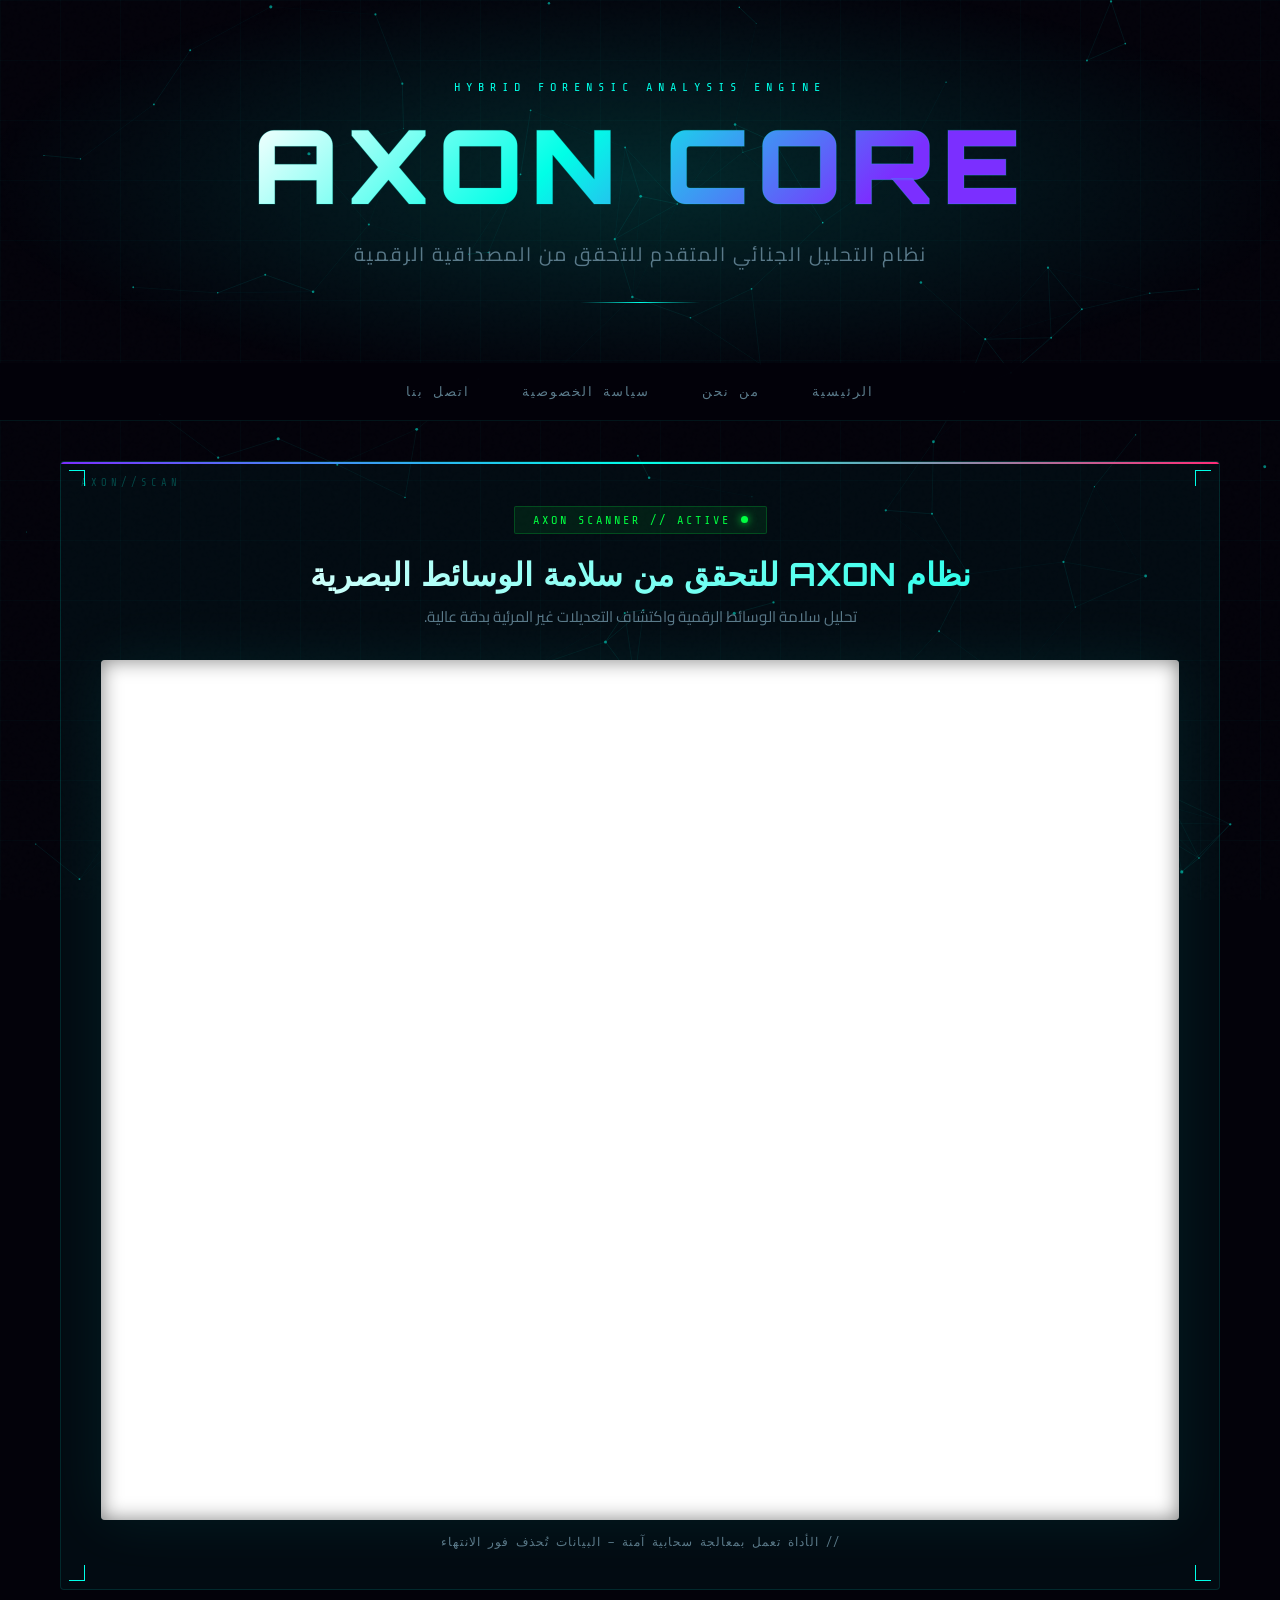
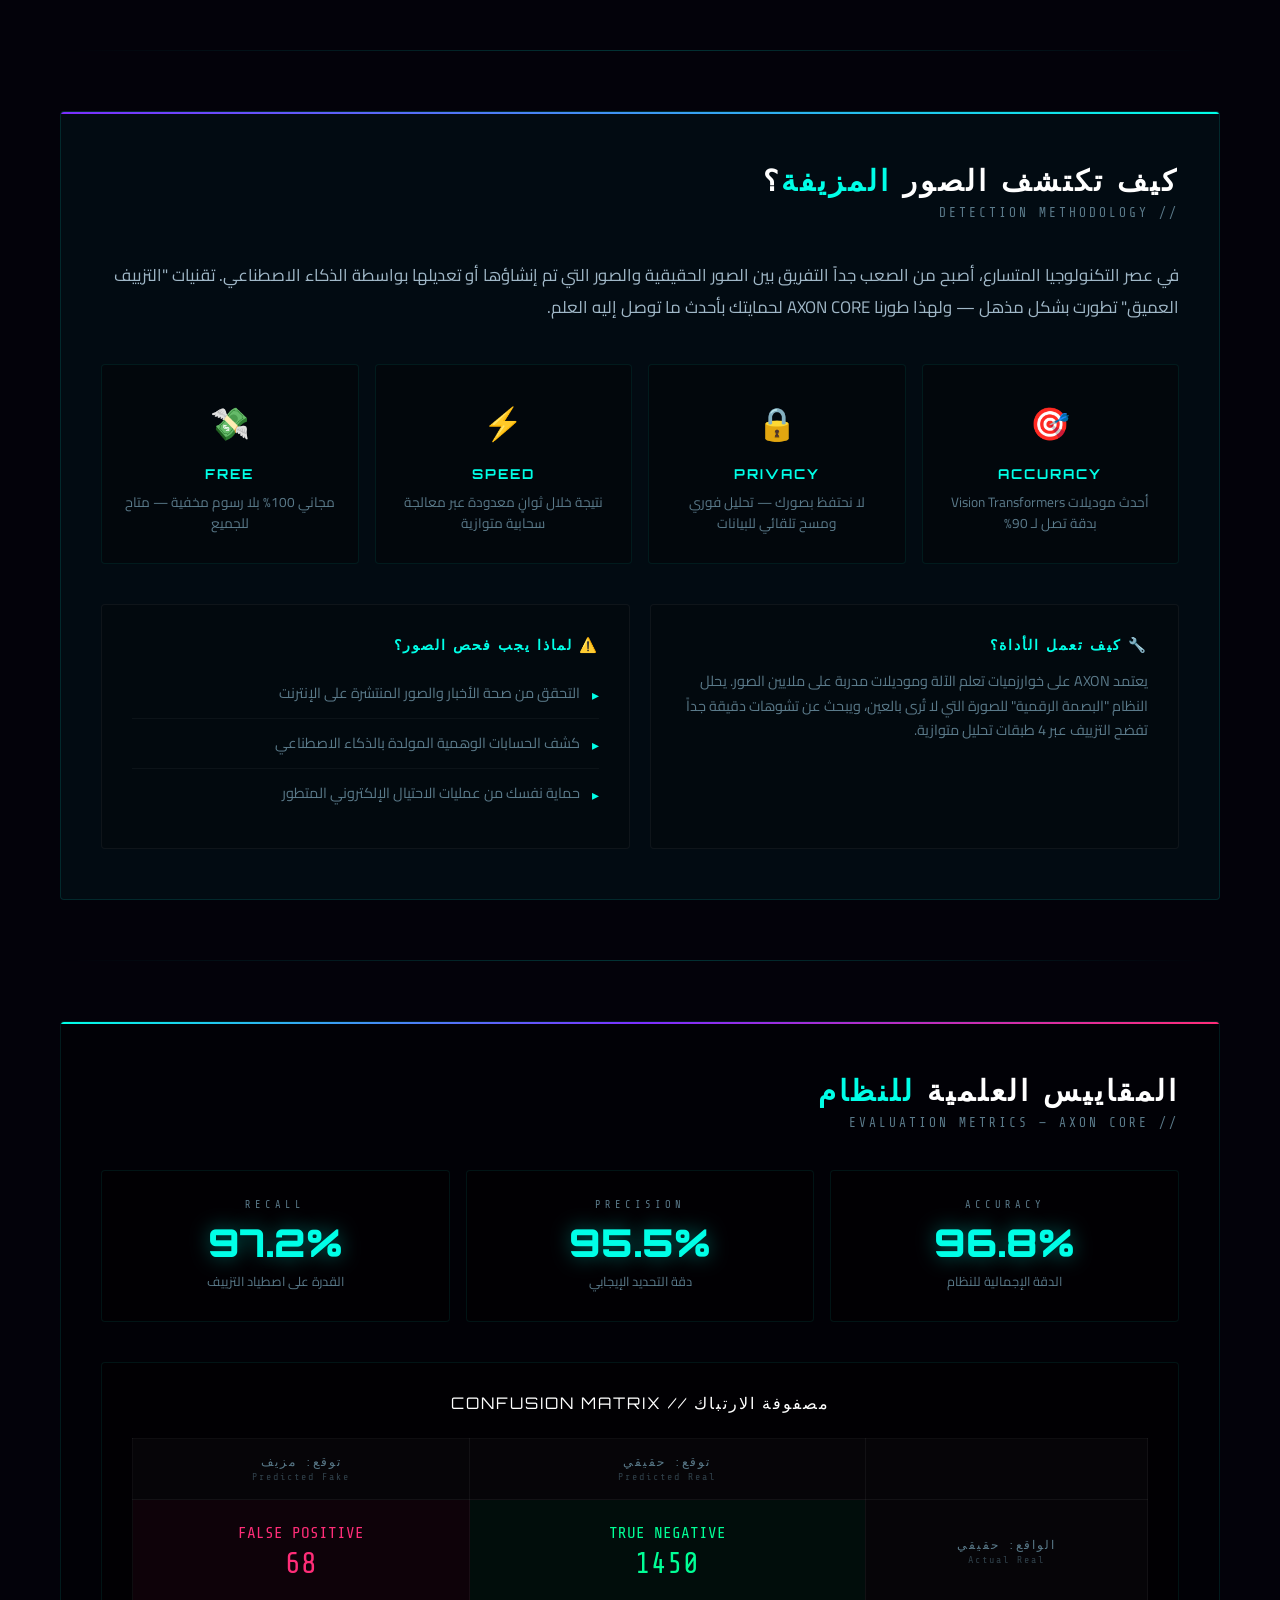
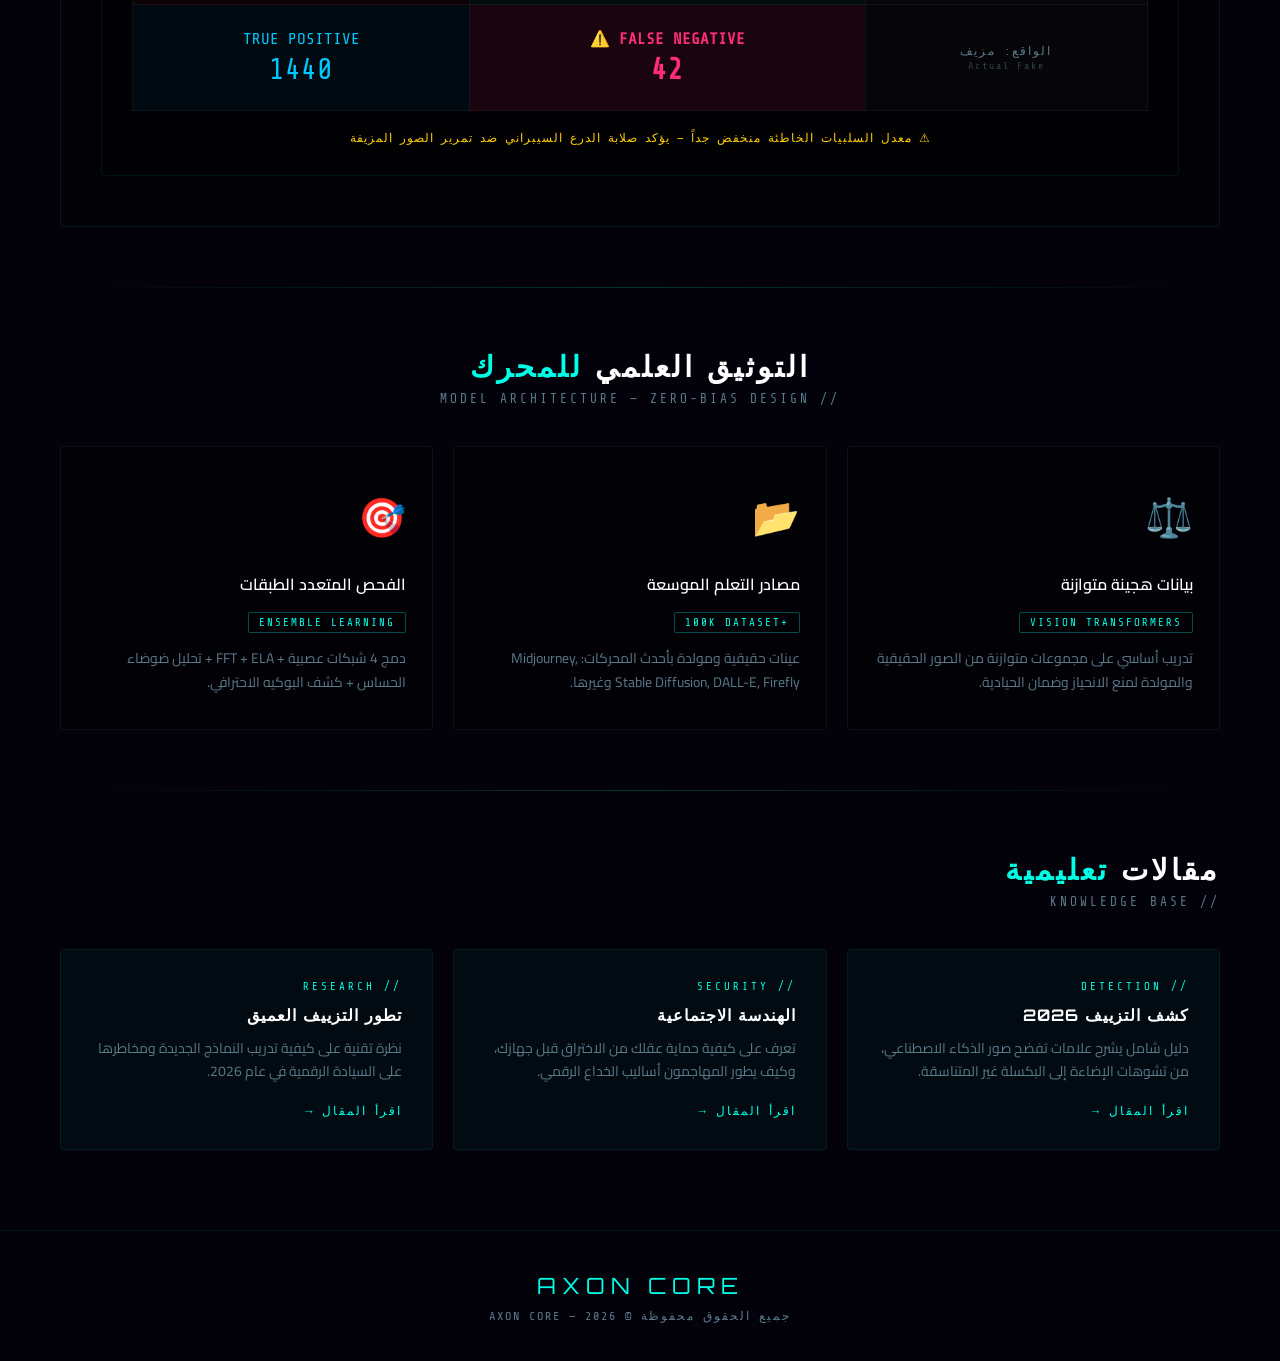
==== index.html @ 58da1152 "Update index.html" ====
<!DOCTYPE html>
<html lang="ar" dir="rtl">
<head>
    <script async src="https://www.googletagmanager.com/gtag/js?id=G-H9FLGS8MEL"></script>
    <script>
      window.dataLayer = window.dataLayer || [];
      function gtag(){dataLayer.push(arguments);}
      gtag('js', new Date());
      gtag('config', 'G-H9FLGS8MEL');
    </script>
    <script async src="https://pagead2.googlesyndication.com/pagead/js/adsbygoogle.js?client=ca-pub-6073099430341083" crossorigin="anonymous"></script>

    <meta charset="UTF-8">
    <meta name="viewport" content="width=device-width, initial-scale=1.0">
    <title>AXON CORE | كاشف الصور المولدة بالذكاء الاصطناعي</title>
    <meta name="description" content="نظام AXON للتحقق من سلامة الوسائط البصرية">
    <link rel="icon" type="image/svg+xml" href="assets/images/L5.svg">
    <link rel="apple-touch-icon" href="assets/images/L5.svg" />
    <link rel="preconnect" href="https://fonts.googleapis.com">
    <link href="https://fonts.googleapis.com/css2?family=Orbitron:wght@400;700;900&family=Cairo:wght@300;400;600;700&family=Share+Tech+Mono&display=swap" rel="stylesheet">

    <style>
        :root {
            --c1: #00ffe7;
            --c2: #7b2fff;
            --c3: #ff2d78;
            --c4: #00ff41;
            --bg: #03020a;
            --bg2: #07051a;
            --glass: rgba(0,255,231,0.04);
            --glass-b: rgba(0,255,231,0.12);
            --text: #d0e8f5;
            --muted: #5a7a8a;
            --font-display: 'Orbitron', monospace;
            --font-body: 'Cairo', sans-serif;
            --font-mono: 'Share Tech Mono', monospace;
        }

        *, *::before, *::after { box-sizing: border-box; margin: 0; padding: 0; }

        html { scroll-behavior: smooth; }

        body {
            font-family: var(--font-body);
            background: var(--bg);
            color: var(--text);
            overflow-x: hidden;
            cursor: default; /* تأمين الماوس الطبيعي المشتغل */
        }

        /* ── Noise Overlay ── */
        body::before {
            content: '';
            position: fixed; inset: 0;
            background-image: url("data:image/svg+xml,%3Csvg viewBox='0 0 256 256' xmlns='http://www.w3.org/2000/svg'%3E%3Cfilter id='noise'%3E%3CfeTurbulence type='fractalNoise' baseFrequency='0.9' numOctaves='4' stitchTiles='stitch'/%3E%3C/filter%3E%3Crect width='100%25' height='100%25' filter='url(%23noise)' opacity='0.04'/%3E%3C/svg%3E");
            pointer-events: none; z-index: 1; opacity: 0.4;
        }

        /* ── Animated BG Grid ── */
        .bg-grid {
            position: fixed;
            inset: 0; z-index: 0;
            background-image:
                linear-gradient(rgba(0,255,231,0.025) 1px, transparent 1px),
                linear-gradient(90deg, rgba(0,255,231,0.025) 1px, transparent 1px);
            background-size: 60px 60px;
            animation: none !important; /* تم تجميد حركة شبكة الـ CSS بصفحة الرئيسية */
        }

        /* ── Neural Canvas ── */
        #neuralCanvas {
            position: fixed;
            inset: 0;
            width: 100%; height: 100%;
            z-index: 0; pointer-events: none;
        }

        /* ── Scanline Effect ── */
        .scanline {
            position: fixed;
            top: 0; left: 0; right: 0;
            height: 2px;
            background: linear-gradient(90deg, transparent, var(--c1), transparent);
            display: none !important;
            z-index: 2;
            pointer-events: none;
            opacity: 0.15;
        }
        @keyframes scan { 0% { top: -2px; } 100% { top: 100vh; } }

        /* ── HEADER ── */
        header {
            position: relative;
            z-index: 10;
            text-align: center;
            padding: 80px 20px 60px;
            overflow: hidden;
        }

        .header-tag {
            font-family: var(--font-mono);
            font-size: 0.75em;
            color: var(--c1);
            letter-spacing: 6px;
            text-transform: uppercase;
            margin-bottom: 20px;
            opacity: 0;
            animation: fadeUp 0.8s ease forwards 0.2s;
        }

        .logo-wrap {
            position: relative;
            display: inline-block;
            opacity: 0;
            animation: fadeUp 0.8s ease forwards 0.4s;
        }

        .logo-wrap h1 {
            font-family: var(--font-display);
            font-size: clamp(3em, 8vw, 7em);
            font-weight: 900;
            letter-spacing: 8px;
            line-height: 1;
            background: linear-gradient(135deg, #fff 0%, var(--c1) 40%, var(--c2) 80%);
            -webkit-background-clip: text;
            -webkit-text-fill-color: transparent;
            background-clip: text;
            position: relative;
        }

        .logo-wrap h1::after {
            content: 'AXON CORE';
            position: absolute; inset: 0;
            font-family: var(--font-display);
            font-size: 1em;
            font-weight: 900;
            letter-spacing: 8px;
            -webkit-text-fill-color: transparent;
            -webkit-text-stroke: 1px rgba(0,255,231,0.2);
            animation: glitch 5s infinite;
        }

        @keyframes glitch {
            0%,90%,100% { transform: none; opacity: 0; }
            91% { transform: translate(-3px,1px); opacity: 0.6; }
            93% { transform: translate(3px,-1px); opacity: 0.6; }
            95% { transform: translate(-2px,2px); opacity: 0.3; }
            97% { transform: none; opacity: 0; }
        }

        .logo-glow {
            position: absolute;
            inset: -30px;
            background: radial-gradient(ellipse, rgba(0,255,231,0.15) 0%, transparent 70%);
            pointer-events: none;
            animation: pulseGlow 3s ease-in-out infinite;
        }
        @keyframes pulseGlow {
            0%,100% { opacity: 0.5; transform: scale(1); }
            50%      { opacity: 1; transform: scale(1.05); }
        }

        header p.subtitle {
            font-family: var(--font-body);
            font-size: clamp(0.9em, 2vw, 1.2em);
            color: var(--muted);
            margin-top: 20px;
            letter-spacing: 2px;
            opacity: 0;
            animation: fadeUp 0.8s ease forwards 0.6s;
        }

        .header-line {
            width: 120px;
            height: 1px;
            background: linear-gradient(90deg, transparent, var(--c1), transparent);
            margin: 30px auto 0;
            opacity: 0;
            animation: fadeUp 0.8s ease forwards 0.8s;
        }

        /* ── NAV ── */
        nav {
            position: sticky;
            top: 0; z-index: 100;
            display: flex; justify-content: center; gap: 10px;
            padding: 12px 20px;
            background: rgba(3,2,10,0.85);
            backdrop-filter: blur(20px);
            border-bottom: 1px solid rgba(0,255,231,0.08);
        }

        nav a {
            font-family: var(--font-mono);
            font-size: 0.8em;
            color: var(--muted);
            text-decoration: none;
            padding: 8px 20px;
            border: 1px solid transparent;
            border-radius: 2px;
            letter-spacing: 2px;
            transition: all 0.3s ease;
            position: relative;
        }
        nav a::before {
            content: '';
            position: absolute; inset: 0;
            background: linear-gradient(135deg, rgba(0,255,231,0.08), rgba(123,47,255,0.08));
            opacity: 0;
            transition: opacity 0.3s;
            border-radius: 2px;
        }
        nav a:hover { color: var(--c1); border-color: rgba(0,255,231,0.3); }
        nav a:hover::before { opacity: 1; }

        /* ── WRAPPER ── */
        .wrapper {
            max-width: 1200px;
            margin: 0 auto;
            padding: 0 20px;
            position: relative; z-index: 5;
        }

        /* ── SECTION TITLES ── */
        .sec-title {
            font-family: var(--font-display);
            font-size: clamp(1.2em, 3vw, 1.8em);
            font-weight: 700;
            color: #fff;
            letter-spacing: 3px;
            margin-bottom: 8px;
        }
        .sec-title span { color: var(--c1); }
        .sec-sub {
            font-family: var(--font-mono);
            font-size: 0.8em;
            color: var(--muted);
            letter-spacing: 3px;
            margin-bottom: 40px;
        }

        /* ── TOOL SECTION ── */
        .tool-section {
            position: relative;
            margin: 40px 0;
            padding: 40px;
            background: var(--glass);
            border: 1px solid var(--glass-b);
            border-radius: 4px;
            overflow: hidden;
        }

        .tool-section::before {
            content: '';
            position: absolute;
            top: 0; left: 0; right: 0;
            height: 2px;
            background: linear-gradient(90deg, var(--c2), var(--c1), var(--c3));
        }

        .tool-section::after {
            content: 'AXON//SCAN';
            position: absolute;
            top: 15px; left: 20px;
            font-family: var(--font-mono);
            font-size: 0.65em;
            color: rgba(0,255,231,0.25);
            letter-spacing: 4px;
        }

        .corner {
            position: absolute;
            width: 16px; height: 16px;
            border-color: var(--c1);
            border-style: solid;
        }
        .corner-tl { top: 8px; right: 8px; border-width: 1px 0 0 1px; }
        .corner-tr { top: 8px; left: 8px;  border-width: 1px 1px 0 0; }
        .corner-bl { bottom: 8px; right: 8px; border-width: 0 0 1px 1px; }
        .corner-br { bottom: 8px; left: 8px;  border-width: 0 1px 1px 0; }

        .tool-header {
            text-align: center;
            margin-bottom: 30px;
        }

        .status-bar {
            display: inline-flex;
            align-items: center;
            gap: 10px;
            padding: 6px 18px;
            background: rgba(0,255,65,0.08);
            border: 1px solid rgba(0,255,65,0.2);
            border-radius: 2px;
            margin-bottom: 20px;
        }
        .status-dot {
            width: 7px;
            height: 7px;
            border-radius: 50%;
            background: var(--c4);
            box-shadow: 0 0 8px var(--c4);
            animation: blink 1.5s ease-in-out infinite;
        }
        @keyframes blink { 0%,100% { opacity:1; } 50% { opacity: 0.3; } }
        .status-text { font-family: var(--font-mono); font-size: 0.75em; color: var(--c4); letter-spacing: 3px; }

        .tool-title {
            font-family: var(--font-display);
            font-size: clamp(1.3em, 3vw, 2em);
            font-weight: 700;
            background: linear-gradient(90deg, #fff, var(--c1));
            -webkit-background-clip: text;
            -webkit-text-fill-color: transparent;
            background-clip: text;
            margin-bottom: 10px;
        }

        .tool-desc {
            color: var(--muted);
            font-size: 0.95em;
            max-width: 600px;
            margin: 0 auto 30px;
            line-height: 1.7;
        }

        iframe {
            width: 100%;
            height: 860px;
            border: none;
            border-radius: 4px;
            background: #fff;
            display: block;
            box-shadow: 0 0 60px rgba(0,255,231,0.08), inset 0 0 20px rgba(0,0,0,0.5);
        }

        .tool-note {
            font-family: var(--font-mono);
            font-size: 0.72em;
            color: var(--muted);
            text-align: center;
            margin-top: 15px;
            letter-spacing: 1px;
        }

        /* ── HEATMAP EXAMPLES ── */
        .examples-grid {
            display: grid;
            grid-template-columns: 1fr 1fr;
            gap: 20px;
            margin-top: 30px;
        }
        @media(max-width: 600px) { .examples-grid { grid-template-columns: 1fr; } }

        .example-card {
            position: relative;
            padding: 24px;
            background: rgba(0,0,0,0.3);
            border-radius: 4px;
            overflow: hidden;
            transition: transform 0.3s ease;
        }
        .example-card:hover { transform: translateY(-4px); }

        .example-card.red  { border: 1px solid rgba(255,45,120,0.3); }
        .example-card.red::before { background: linear-gradient(135deg, rgba(255,45,120,0.08), transparent); }
        .example-card.green { border: 1px solid rgba(0,255,231,0.3); }
        .example-card.green::before { background: linear-gradient(135deg, rgba(0,255,231,0.08), transparent); }

        .example-card::before {
            content: '';
            position: absolute; inset: 0;
        }

        .ex-label {
            font-family: var(--font-mono);
            font-size: 0.75em;
            letter-spacing: 3px;
            margin-bottom: 15px;
        }
        .ex-label.red   { color: var(--c3); }
        .ex-label.green { color: var(--c1); }

        .example-card img {
            width: 100%;
            border-radius: 4px;
            margin-bottom: 12px;
            border: 1px solid rgba(255,255,255,0.05);
        }
        .example-card p {
            font-size: 0.85em;
            color: var(--muted);
            line-height: 1.6;
        }

        /* ── INFO SECTION ── */
        .info-section {
            margin: 60px 0;
            padding: 50px 40px;
            background: var(--glass);
            border: 1px solid var(--glass-b);
            border-radius: 4px;
            position: relative;
            overflow: hidden;
        }
        .info-section::before {
            content: '';
            position: absolute; top: 0; left: 0; right: 0; height: 2px;
            background: linear-gradient(90deg, var(--c2), var(--c1));
        }

        .info-body {
            font-size: 1.05em;
            line-height: 1.9;
            color: #a0b8c8;
            margin-bottom: 40px;
        }

        /* ── FEATURE GRID ── */
        .feature-grid {
            display: grid;
            grid-template-columns: repeat(auto-fit, minmax(200px, 1fr));
            gap: 16px;
            margin: 30px 0;
        }

        .feature-card {
            padding: 28px 20px;
            text-align: center;
            background: rgba(0,0,0,0.3);
            border: 1px solid rgba(0,255,231,0.08);
            border-radius: 4px;
            position: relative;
            overflow: hidden;
            transition: all 0.3s ease;
        }
        .feature-card:hover {
            border-color: rgba(0,255,231,0.3);
            background: rgba(0,255,231,0.04);
            transform: translateY(-4px);
        }
        .feature-card::after {
            content: '';
            position: absolute; bottom: 0; left: 0; right: 0;
            height: 1px;
            background: linear-gradient(90deg, transparent, var(--c1), transparent);
            transform: scaleX(0);
            transition: transform 0.3s ease;
        }
        .feature-card:hover::after { transform: scaleX(1); }

        .feature-icon { font-size: 2em; margin-bottom: 12px; }
        .feature-card h4 {
            font-family: var(--font-display);
            font-size: 0.85em;
            color: var(--c1);
            letter-spacing: 2px;
            margin-bottom: 10px;
        }
        .feature-card p { font-size: 0.85em; color: var(--muted); line-height: 1.6; }

        /* ── HOW IT WORKS ── */
        .how-grid {
            display: grid;
            grid-template-columns: repeat(auto-fit, minmax(280px, 1fr));
            gap: 20px;
            margin-top: 30px;
        }

        .how-card {
            padding: 30px;
            background: rgba(0,0,0,0.2);
            border: 1px solid rgba(255,255,255,0.05);
            border-radius: 4px;
            position: relative;
            transition: all 0.3s ease;
        }
        .how-card:hover {
            border-color: rgba(0,255,231,0.2);
            background: rgba(0,255,231,0.03);
        }
        .how-card h3 {
            font-family: var(--font-display);
            font-size: 0.9em;
            color: var(--c1);
            letter-spacing: 2px;
            margin-bottom: 15px;
        }
        .how-card p { font-size: 0.9em; color: var(--muted); line-height: 1.7; }

        .why-list { list-style: none; padding: 0; }
        .why-list li {
            display: flex;
            align-items: flex-start; gap: 12px;
            padding: 10px 0;
            border-bottom: 1px solid rgba(255,255,255,0.04);
            font-size: 0.9em;
            color: var(--muted);
        }
        .why-list li:last-child { border-bottom: none; }
        .why-icon { color: var(--c1); flex-shrink: 0; margin-top: 2px; }

        /* ── METRICS ── */
        .metrics-section {
            margin: 60px 0;
            padding: 50px 40px;
            background: rgba(0,0,0,0.4);
            border: 1px solid rgba(0,255,231,0.1);
            border-radius: 4px;
            position: relative;
            overflow: hidden;
        }
        .metrics-section::before {
            content: '';
            position: absolute; top: 0; left: 0; right: 0; height: 2px;
            background: linear-gradient(90deg, var(--c1), var(--c2), var(--c3));
        }

        .metrics-grid {
            display: grid;
            grid-template-columns: repeat(auto-fit, minmax(180px, 1fr));
            gap: 16px;
            margin-bottom: 40px;
        }

        .metric-card {
            padding: 28px 20px;
            background: rgba(0,0,0,0.4);
            border: 1px solid rgba(0,255,231,0.08);
            border-radius: 4px;
            text-align: center;
            transition: all 0.3s ease;
        }
        .metric-card:hover { border-color: var(--c1); transform: translateY(-4px); }

        .metric-label {
            font-family: var(--font-mono);
            font-size: 0.65em;
            color: var(--muted);
            letter-spacing: 4px;
            margin-bottom: 12px;
        }
        .metric-number {
            font-family: var(--font-display);
            font-size: 2.4em;
            font-weight: 900;
            color: var(--c1);
            text-shadow: 0 0 20px rgba(0,255,231,0.4);
            line-height: 1;
            margin-bottom: 8px;
        }
        .metric-desc { font-size: 0.8em; color: var(--muted); }

        /* ── CONFUSION MATRIX ── */
        .matrix-wrap {
            background: rgba(0,0,0,0.4);
            border: 1px solid rgba(0,255,231,0.08);
            border-radius: 4px;
            padding: 30px;
            overflow-x: auto;
        }
        .matrix-title {
            font-family: var(--font-display);
            font-size: 1em;
            color: #fff;
            letter-spacing: 2px;
            text-align: center;
            margin-bottom: 25px;
        }
        .cyber-table {
            width: 100%;
            border-collapse: collapse;
            font-family: var(--font-mono);
        }
        .cyber-table th {
            padding: 16px 20px;
            font-size: 0.75em;
            color: var(--muted);
            letter-spacing: 2px;
            border: 1px solid rgba(255,255,255,0.05);
            background: rgba(255,255,255,0.02);
            font-weight: normal;
        }
        .cyber-table td {
            padding: 24px 20px;
            border: 1px solid rgba(255,255,255,0.05);
            text-align: center;
        }
        .cell-tn { background: rgba(0,255,150,0.05); color: #00ff96; }
        .cell-tp { background: rgba(0,200,255,0.05); color: #00c8ff; }
        .cell-fp { background: rgba(255,45,120,0.05); color: var(--c3); }
        .cell-fn { background: rgba(255,45,120,0.1);  color: var(--c3); font-weight: bold; }
        .cell-val { font-size: 1.8em; display: block; margin-top: 6px; }
        .matrix-note {
            margin-top: 20px;
            font-family: var(--font-mono);
            font-size: 0.75em;
            color: #ffcc00;
            text-align: center;
            letter-spacing: 1px;
        }

        /* ── ARCHITECTURE CARDS ── */
        .arch-grid {
            display: grid;
            grid-template-columns: repeat(auto-fit, minmax(260px, 1fr));
            gap: 20px;
            margin-top: 40px;
        }
        .arch-card {
            padding: 34px 26px;
            background: rgba(0,0,0,0.3);
            border: 1px solid rgba(255,255,255,0.05);
            border-radius: 4px;
            position: relative;
            overflow: hidden;
            transition: all 0.3s ease;
        }
        .arch-card:hover {
            border-color: rgba(0,255,231,0.25);
            background: rgba(0,255,231,0.03);
        }
        .arch-card::before {
            content: '';
            position: absolute; top: 0; left: 0; right: 0; height: 1px;
            background: linear-gradient(90deg, var(--c2), var(--c1));
            transform: scaleX(0);
            transition: transform 0.3s ease;
        }
        .arch-card:hover::before { transform: scaleX(1); }
        .arch-icon { font-size: 2.4em; margin-bottom: 16px; }
        .arch-card h4 {
            color: #fff;
            font-size: 1em;
            margin-bottom: 6px; font-weight: 600;
        }
        .arch-badge {
            display: inline-block;
            font-family: var(--font-mono);
            font-size: 0.68em;
            color: var(--c1);
            letter-spacing: 2px;
            border: 1px solid rgba(0,255,231,0.3);
            padding: 3px 10px;
            border-radius: 2px;
            margin-bottom: 14px;
        }
        .arch-card p { font-size: 0.87em; color: var(--muted); line-height: 1.7; }

        /* ── ARTICLES ── */
        .articles-section { margin: 60px 0; }
        .articles-grid {
            display: grid;
            grid-template-columns: repeat(auto-fit, minmax(300px, 1fr));
            gap: 20px;
        }
        .article-card {
            padding: 30px;
            background: var(--glass);
            border: 1px solid rgba(0,255,231,0.08);
            border-radius: 4px;
            display: flex;
            flex-direction: column;
            justify-content: space-between;
            position: relative;
            overflow: hidden;
            transition: all 0.3s ease;
        }
        .article-card:hover {
            border-color: rgba(0,255,231,0.3);
            transform: translateY(-5px);
        }
        .article-card::before {
            content: '';
            position: absolute; top: 0; left: 0; right: 0; height: 2px;
            background: linear-gradient(90deg, var(--c2), var(--c1));
            transform: scaleX(0);
            transition: transform 0.4s ease;
        }
        .article-card:hover::before { transform: scaleX(1); }
        .article-cat {
            font-family: var(--font-mono);
            font-size: 0.68em;
            color: var(--c1);
            letter-spacing: 3px;
            margin-bottom: 12px;
        }
        .article-card h3 {
            font-family: var(--font-display);
            font-size: 1em;
            color: #fff;
            letter-spacing: 1px;
            margin-bottom: 12px;
        }
        .article-card p { font-size: 0.87em; color: var(--muted); line-height: 1.7; flex-grow: 1; }
        .article-link {
            display: inline-flex;
            align-items: center;
            gap: 8px;
            margin-top: 20px;
            font-family: var(--font-mono);
            font-size: 0.75em;
            color: var(--c1);
            text-decoration: none;
            letter-spacing: 2px;
            transition: gap 0.2s;
        }
        .article-link:hover { gap: 14px; }

        /* ── FOOTER ── */
        footer {
            position: relative;
            z-index: 5;
            text-align: center;
            padding: 40px 20px;
            border-top: 1px solid rgba(0,255,231,0.08);
            margin-top: 80px;
        }
        .footer-logo {
            font-family: var(--font-display);
            font-size: 1.4em;
            letter-spacing: 6px;
            color: var(--c1);
            margin-bottom: 10px;
        }
        footer p {
            font-family: var(--font-mono);
            font-size: 0.75em;
            color: var(--muted);
            letter-spacing: 2px;
        }

        /* ── DIVIDER ── */
        .divider {
            width: 100%;
            height: 1px;
            background: linear-gradient(90deg, transparent, rgba(0,255,231,0.2), transparent);
            margin: 60px 0;
        }

        /* ── ANIMATIONS ── */
        @keyframes fadeUp {
            from { opacity: 0; transform: translateY(24px); }
            to   { opacity: 1; transform: translateY(0); }
        }
        .reveal {
            opacity: 0;
            transform: translateY(30px);
            transition: opacity 0.7s ease, transform 0.7s ease;
        }
        .reveal.visible {
            opacity: 1;
            transform: none;
        }

        /* ── RESPONSIVE ── */
        @media(max-width: 768px) {
            header { padding: 50px 20px 40px; }
            .tool-section, .info-section, .metrics-section { padding: 24px 16px; }
            iframe { height: 620px; }
            .corner { display: none; }
        }
    </style>
</head>
<body>

<div id="cursor"></div>
<div id="cursor-ring"></div>

<div class="bg-grid"></div>
<div class="scanline"></div>
<canvas id="neuralCanvas"></canvas>

<header>
    <div class="logo-glow"></div>
    <p class="header-tag">HYBRID FORENSIC ANALYSIS ENGINE</p>
    <div class="logo-wrap">
        <h1>AXON CORE</h1>
    </div>
    <p class="subtitle">نظام التحليل الجنائي المتقدم للتحقق من المصداقية الرقمية</p>
    <div class="header-line"></div>
</header>

<nav>
    <a href="index.html">الرئيسية</a>
    <a href="about.html">من نحن</a>
    <a href="privacy.html">سياسة الخصوصية</a>
    <a href="contact.html">اتصل بنا</a>
</nav>

<div class="wrapper">

    <section class="tool-section reveal">
        <div class="corner corner-tl"></div>
        <div class="corner corner-tr"></div>
        <div class="corner corner-bl"></div>
        <div class="corner corner-br"></div>

        <div class="tool-header">
            <div class="status-bar">
                <div class="status-dot"></div>
                 <span class="status-text">AXON SCANNER // ACTIVE</span>
            </div>
            <h2 class="tool-title">نظام AXON للتحقق من سلامة الوسائط البصرية</h2>
            <p class="tool-desc">تحليل سلامة الوسائط الرقمية واكتشاف التعديلات غير المرئية بدقة عالية.</p>
        </div>

        <iframe src="https://tabiemedia99-ai-detector-pro.hf.space" title="AXON Detector" loading="lazy"></iframe>
        <p class="tool-note">// الأداة تعمل بمعالجة سحابية آمنة — البيانات تُحذف فور الانتهاء</p>
        
    </section>

    <div class="divider"></div>

    <section class="info-section reveal">
        <div class="sec-title">كيف تكتشف الصور <span>المزيفة</span>؟</div>
        <p class="sec-sub">// DETECTION METHODOLOGY</p>

        <p class="info-body">
            في عصر التكنولوجيا المتسارع، أصبح من الصعب جداً التفريق بين الصور الحقيقية والصور التي تم إنشاؤها أو تعديلها بواسطة الذكاء الاصطناعي. تقنيات "التزييف العميق" تطورت بشكل مذهل — ولهذا طورنا AXON CORE لحمايتك بأحدث ما توصل إليه العلم.
        </p>

        <div class="feature-grid">
            <div class="feature-card">
                <div class="feature-icon">🎯</div>
                <h4>ACCURACY</h4>
                <p>أحدث موديلات Vision Transformers بدقة تصل لـ 90%</p>
            </div>
            <div class="feature-card">
                <div class="feature-icon">🔒</div>
                <h4>PRIVACY</h4>
                <p>لا نحتفظ بصورك — تحليل فوري ومسح تلقائي للبيانات</p>
            </div>
            <div class="feature-card">
                 <div class="feature-icon">⚡</div>
                <h4>SPEED</h4>
                <p>نتيجة خلال ثوانٍ معدودة عبر معالجة سحابية متوازية</p>
            </div>
            <div class="feature-card">
                <div class="feature-icon">💸</div>
                <h4>FREE</h4>
                 <p>مجاني 100% بلا رسوم مخفية — متاح للجميع</p>
            </div>
        </div>

        <div class="how-grid" style="margin-top: 40px;">
            <div class="how-card">
                <h3>🔧 كيف تعمل الأداة؟</h3>
                 <p>يعتمد AXON على خوارزميات تعلم الآلة وموديلات مدربة على ملايين الصور. يحلل النظام "البصمة الرقمية" للصورة التي لا تُرى بالعين، ويبحث عن تشوهات دقيقة جداً تفضح التزييف عبر 4 طبقات تحليل متوازية.</p>
            </div>
            <div class="how-card">
                <h3>⚠️ لماذا يجب فحص الصور؟</h3>
                <ul class="why-list">
                     <li><span class="why-icon">▸</span> التحقق من صحة الأخبار والصور المنتشرة على الإنترنت</li>
                    <li><span class="why-icon">▸</span> كشف الحسابات الوهمية المولدة بالذكاء الاصطناعي</li>
                    <li><span class="why-icon">▸</span> حماية نفسك من عمليات الاحتيال الإلكتروني المتطور</li>
                </ul>
            </div>
         </div>
    </section>

    <div class="divider"></div>

    <section class="metrics-section reveal">
        <div class="sec-title">المقاييس العلمية <span>للنظام</span></div>
        <p class="sec-sub">// EVALUATION METRICS — AXON CORE</p>

        <div class="metrics-grid">
            <div class="metric-card">
                <div class="metric-label">ACCURACY</div>
                 <div class="metric-number" data-target="96.8">0%</div>
                <div class="metric-desc">الدقة الإجمالية للنظام</div>
            </div>
            <div class="metric-card">
                <div class="metric-label">PRECISION</div>
                <div class="metric-number" data-target="95.5">0%</div>
                 <div class="metric-desc">دقة التحديد الإيجابي</div>
            </div>
            <div class="metric-card">
                <div class="metric-label">RECALL</div>
                <div class="metric-number" data-target="97.2">0%</div>
                <div class="metric-desc">القدرة على اصطياد التزييف</div>
            </div>
         </div>

         <div class="matrix-wrap">
            <div class="matrix-title">مصفوفة الارتباك // CONFUSION MATRIX</div>
            <table class="cyber-table">
                <tr>
                    <th></th>
                     <th>توقع: حقيقي<br><small style="opacity:0.5">Predicted Real</small></th>
                    <th>توقع: مزيف<br><small style="opacity:0.5">Predicted Fake</small></th>
                </tr>
                <tr>
                    <th>الواقع: حقيقي<br><small style="opacity:0.5">Actual Real</small></th>
                     <td class="cell-tn">TRUE NEGATIVE<span class="cell-val">1450</span></td>
                    <td class="cell-fp">FALSE POSITIVE<span class="cell-val">68</span></td>
                </tr>
                <tr>
                    <th>الواقع: مزيف<br><small style="opacity:0.5">Actual Fake</small></th>
                     <td class="cell-fn">FALSE NEGATIVE ⚠️<span class="cell-val">42</span></td>
                    <td class="cell-tp">TRUE POSITIVE<span class="cell-val">1440</span></td>
                </tr>
            </table>
            <p class="matrix-note">⚠ معدل السلبيات الخاطئة منخفض جداً — يؤكد صلابة الدرع السيبراني ضد تمرير الصور المزيفة</p>
        </div>
    </section>

     <div class="divider"></div>

    <section class="reveal">
        <div style="text-align: center;">
            <div class="sec-title">التوثيق العلمي <span>للمحرك</span></div>
            <p class="sec-sub">// MODEL ARCHITECTURE — ZERO-BIAS DESIGN</p>
        </div>
        <div class="arch-grid">
            <div class="arch-card">
                 <div class="arch-icon">⚖️</div>
                <h4>بيانات هجينة متوازنة</h4>
                <span class="arch-badge">VISION TRANSFORMERS</span>
                <p>تدريب أساسي على مجموعات متوازنة من الصور الحقيقية والمولدة لمنع الانحياز وضمان الحيادية.</p>
            </div>
            <div class="arch-card">
                 <div class="arch-icon">📂</div>
                <h4>مصادر التعلم الموسعة</h4>
                <span class="arch-badge">+100K DATASET</span>
                <p>عينات حقيقية ومولدة بأحدث المحركات: Midjourney, Stable Diffusion, DALL-E, Firefly وغيرها.</p>
            </div>
            <div class="arch-card">
                 <div class="arch-icon">🎯</div>
                <h4>الفحص المتعدد الطبقات</h4>
                <span class="arch-badge">ENSEMBLE LEARNING</span>
                <p>دمج 4 شبكات عصبية + FFT + ELA + تحليل ضوضاء الحساس + كشف البوكيه الاحترافي.</p>
            </div>
         </div>
    </section>

    <div class="divider"></div>

    <section class="articles-section reveal">
        <div class="sec-title">مقالات <span>تعليمية</span></div>
        <p class="sec-sub">// KNOWLEDGE BASE</p>
        <div class="articles-grid">
            <div class="article-card">
                <div>
                     <div class="article-cat">// DETECTION</div>
                    <h3>كشف التزييف 2026</h3>
                    <p>دليل شامل يشرح علامات تفضح صور الذكاء الاصطناعي، من تشوهات الإضاءة إلى البكسلة غير المتناسقة.</p>
                </div>
                <a href="detect-deepfake.html" class="article-link">اقرأ المقال →</a>
             </div>
            <div class="article-card">
                <div>
                    <div class="article-cat">// SECURITY</div>
                    <h3>الهندسة الاجتماعية</h3>
                     <p>تعرف على كيفية حماية عقلك من الاختراق قبل جهازك، وكيف يطور المهاجمون أساليب الخداع الرقمي.</p>
                </div>
                <a href="social-engineering.html" class="article-link">اقرأ المقال →</a>
            </div>
            <div class="article-card">
                <div>
                     <div class="article-cat">// RESEARCH</div>
                    <h3>تطور التزييف العميق</h3>
                    <p>نظرة تقنية على كيفية تدريب النماذج الجديدة ومخاطرها على السيادة الرقمية في عام 2026.</p>
                </div>
                 <a href="deepfake-2026.html" class="article-link">اقرأ المقال →</a>
            </div>
        </div>
    </section>

</div><footer>
    <div class="footer-logo">AXON CORE</div>
    <p>جميع الحقوق محفوظة © 2026 — AXON CORE</p>
</footer>

<script>
    
// Neural Canvas
const canvas = document.getElementById('neuralCanvas');
 const ctx    = canvas.getContext('2d');
let W, H, particles;
 function resize() {
    W = canvas.width  = window.innerWidth;
    H = canvas.height = window.innerHeight;
    initParticles();
    drawNeural();
 }
function initParticles() {
    const n = Math.floor((W * H) / 11000);
 particles = Array.from({ length: n }, () => ({
        x: Math.random() * W, y: Math.random() * H,
        vx: (Math.random() - 0.5) * 0.3,
        vy: (Math.random() - 0.5) * 0.3,
        r: Math.random() * 1.2 + 0.4
    }));
 }
function drawNeural() {
    ctx.clearRect(0, 0, W, H);
 for (let i = 0; i < particles.length; i++) {
        const p = particles[i];
 p.x = (p.x + p.vx + W) % W;
        p.y = (p.y + p.vy + H) % H;
        ctx.beginPath();
 ctx.arc(p.x, p.y, p.r, 0, Math.PI * 2);
        ctx.fillStyle = 'rgba(0,255,231,0.5)';
        ctx.fill();
 for (let j = i + 1; j < particles.length; j++) {
            const q   = particles[j];
 const dx  = p.x - q.x, dy = p.y - q.y;
            const d2  = dx*dx + dy*dy;
 const max = 14000;
            if (d2 < max) {
                ctx.beginPath();
 ctx.moveTo(p.x, p.y);
                ctx.lineTo(q.x, q.y);
                const alpha = (1 - d2/max) * 0.18;
                ctx.strokeStyle = `rgba(0,255,231,${alpha})`;
                ctx.lineWidth = 0.5;
                ctx.stroke();
 }
        }
    }
    //requestAnimationFrame(drawNeural);
}
window.addEventListener('resize', resize);
resize();
 drawNeural();

// Scroll Reveal
const revealEls = document.querySelectorAll('.reveal');
const io = new IntersectionObserver(entries => {
    entries.forEach(e => { if (e.isIntersecting) { e.target.classList.add('visible'); io.unobserve(e.target); } });
}, { threshold: 0.08 });
 revealEls.forEach(el => io.observe(el));

// Counter Animation
const counters = document.querySelectorAll('.metric-number[data-target]');
const cIO = new IntersectionObserver(entries => {
    entries.forEach(e => {
        if (!e.isIntersecting) return;
        const el  = e.target;
        const end = parseFloat(el.dataset.target);
        let cur   = 0;
        const step = end / 60;
        const t = setInterval(() => {
       
             cur = Math.min(cur + step, end);
            el.textContent = cur.toFixed(1) + '%';
            if (cur >= end) clearInterval(t);
        }, 18);
        cIO.unobserve(el);
    });
}, { threshold: 0.5 });
 counters.forEach(c => cIO.observe(c));
</script>
<script src="security.js"></script>
</body>
</html>
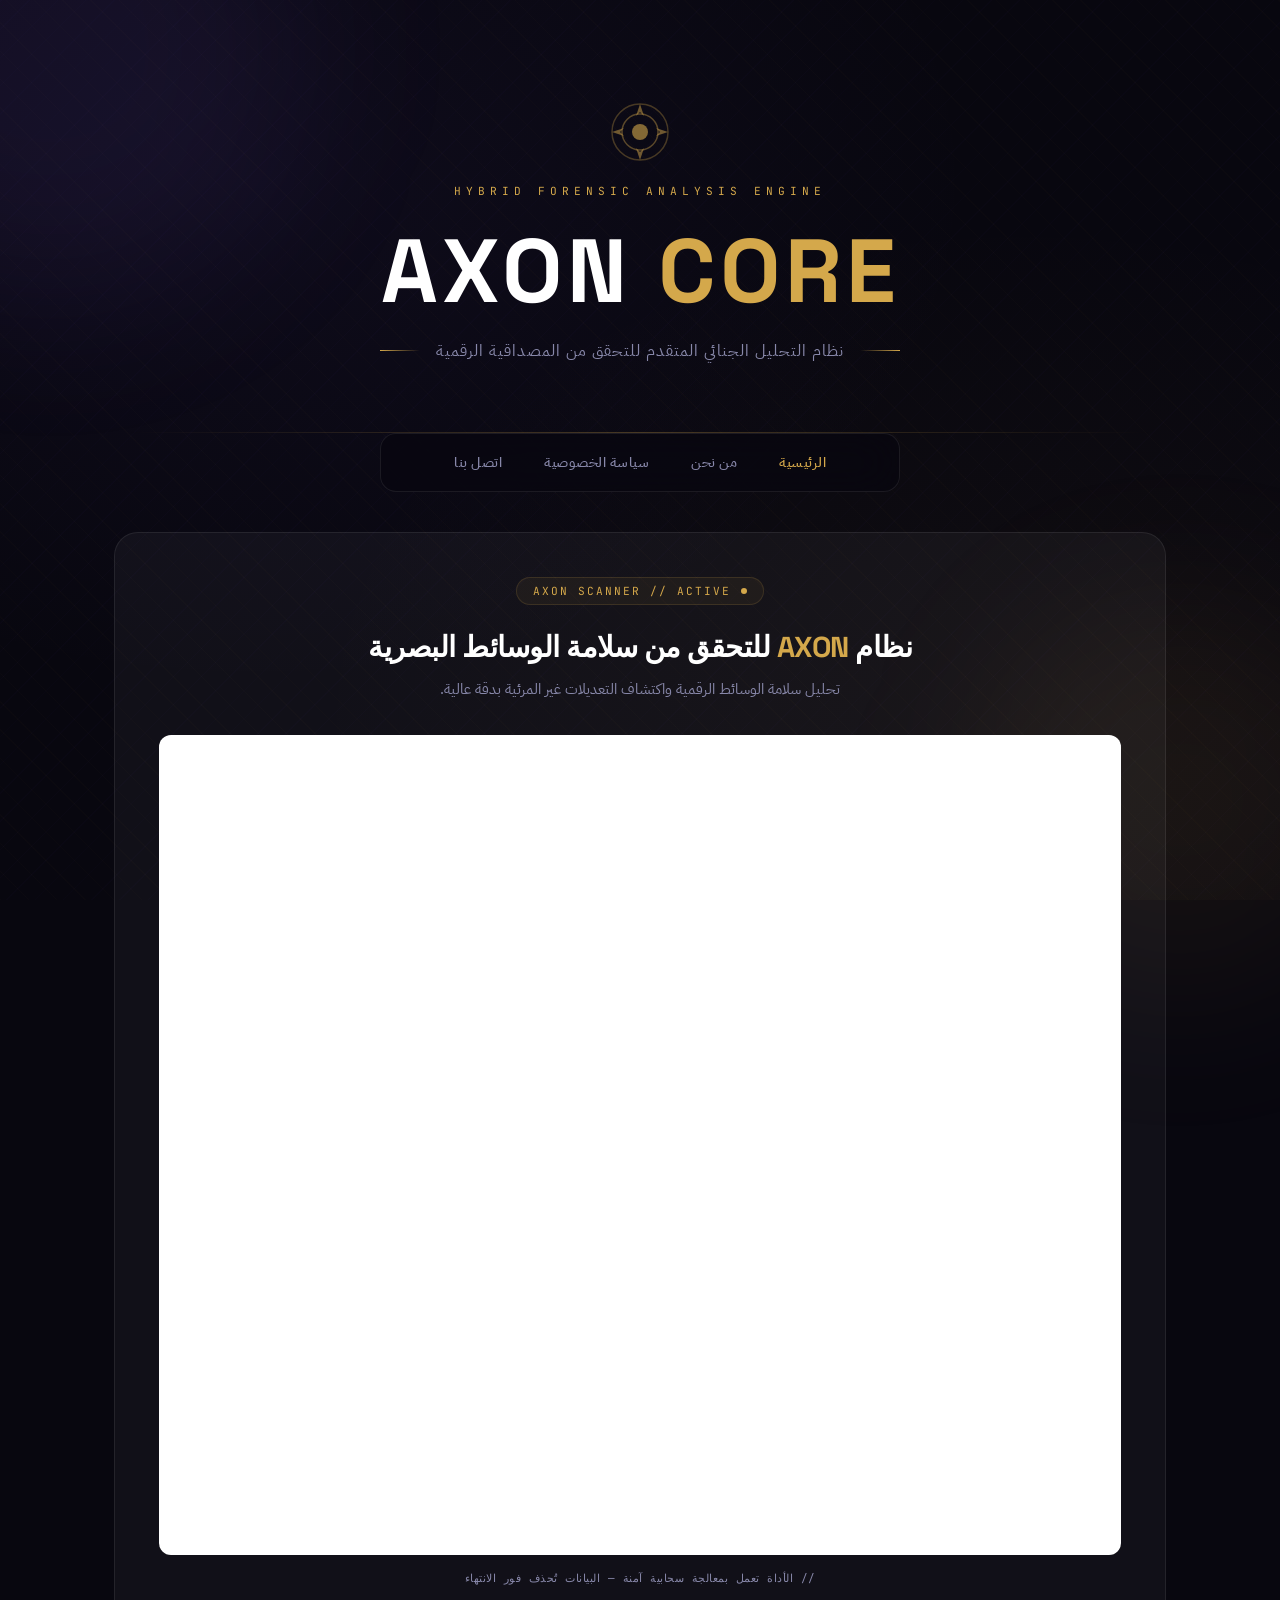
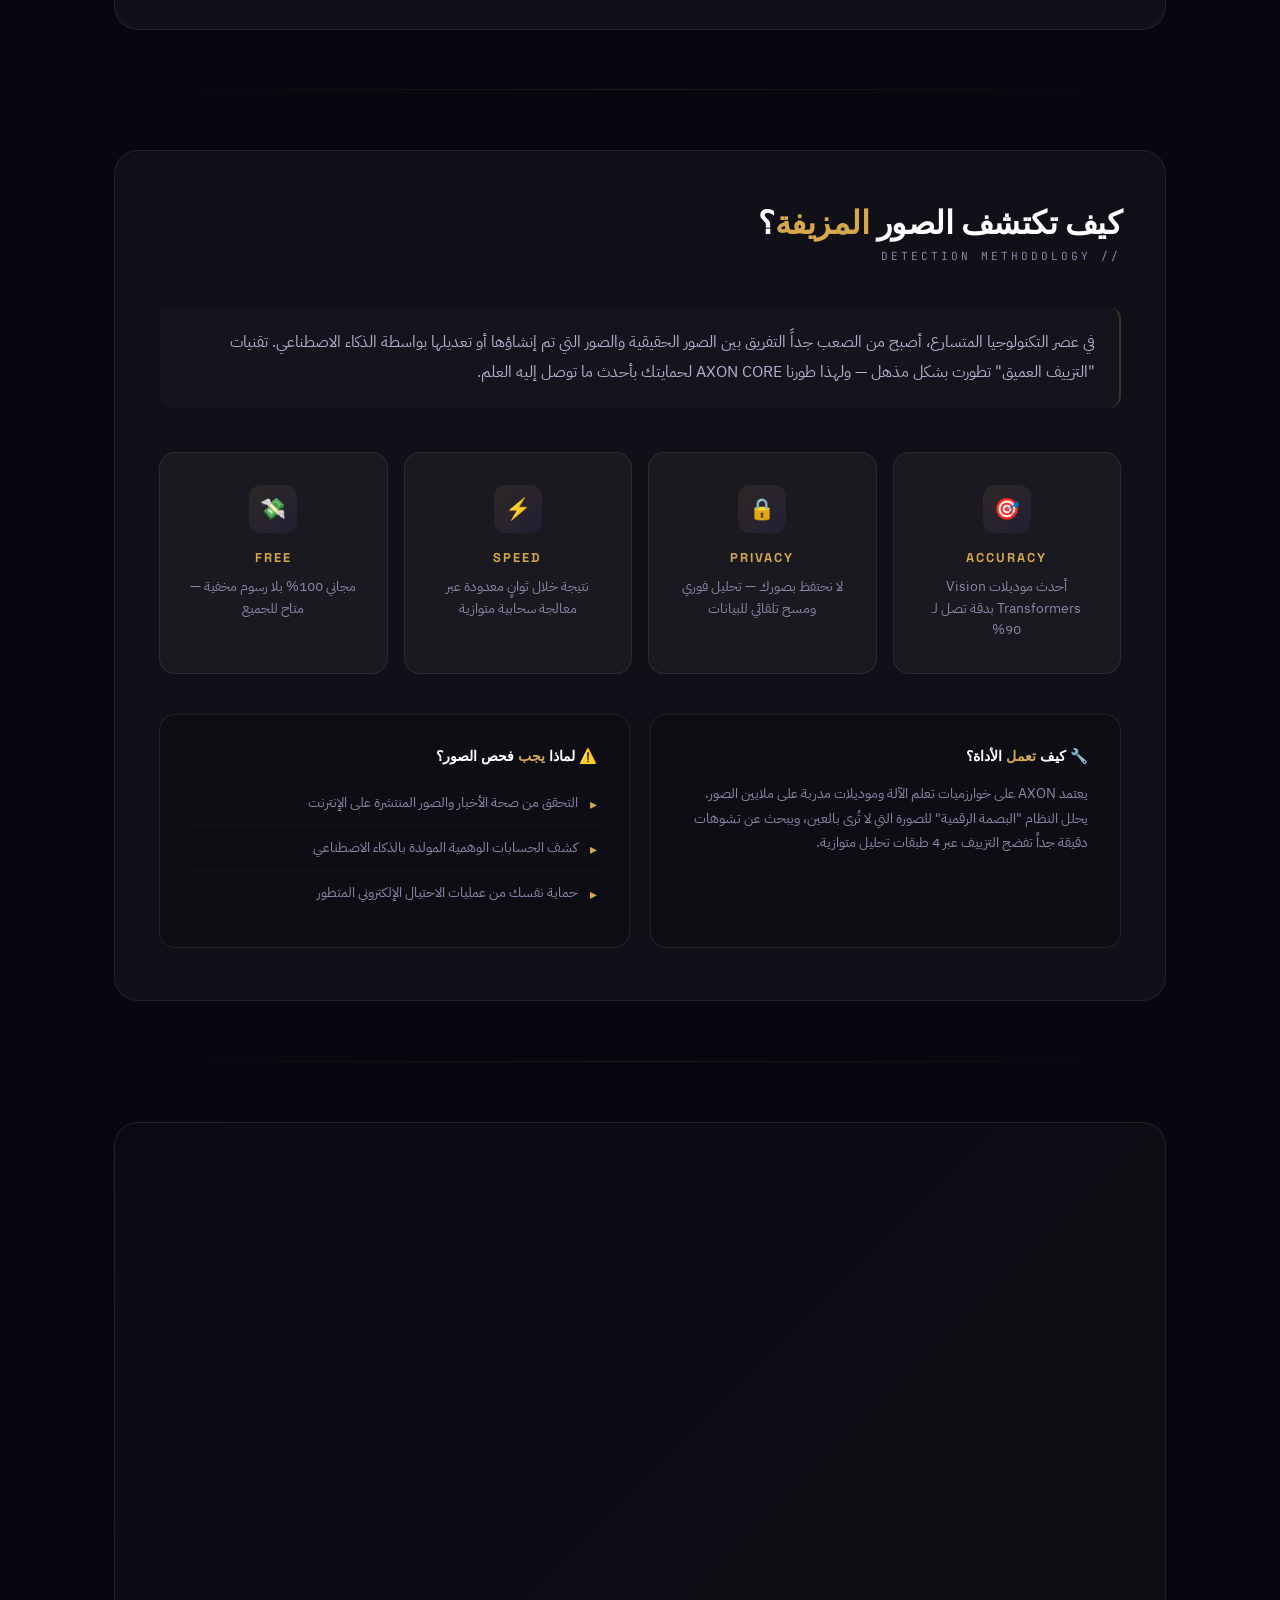
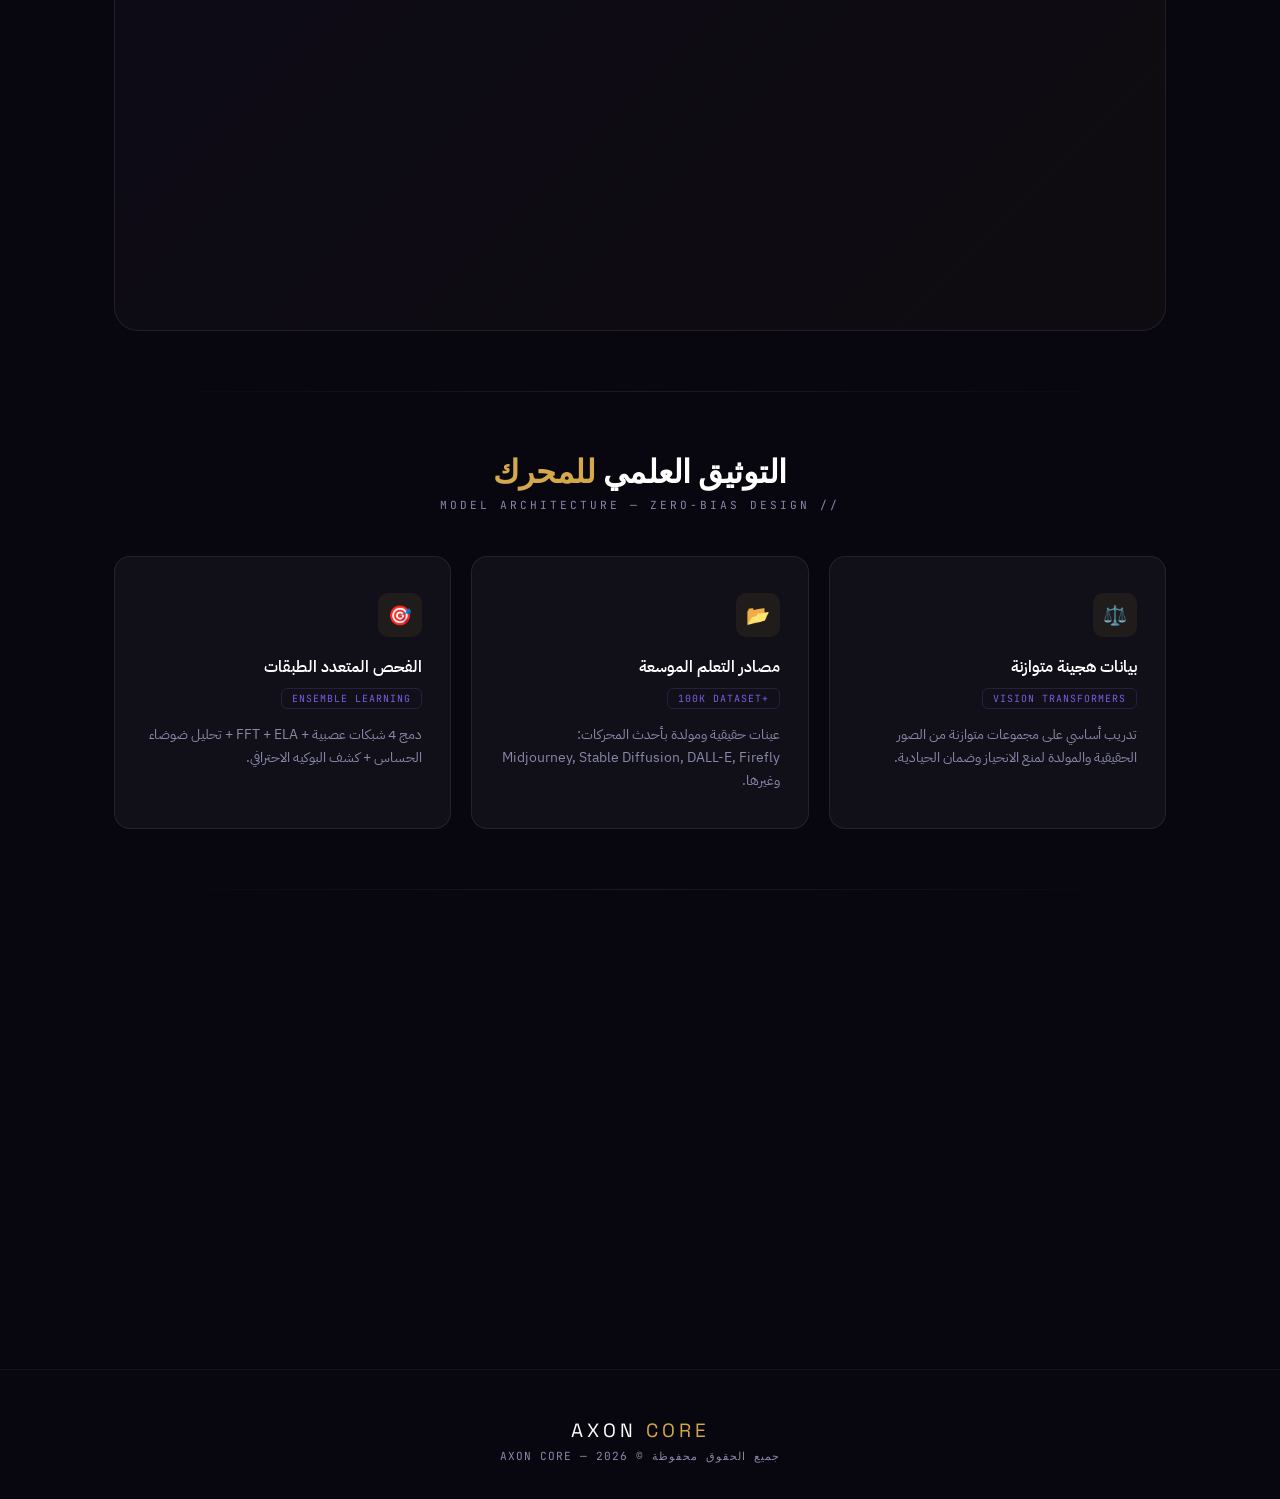
==== commit 285c517f: "Update index.html" ====
--- a/index.html
+++ b/index.html
@@ -17,768 +17,489 @@
     <link rel="icon" type="image/svg+xml" href="assets/images/L5.svg">
     <link rel="apple-touch-icon" href="assets/images/L5.svg" />
     <link rel="preconnect" href="https://fonts.googleapis.com">
-    <link href="https://fonts.googleapis.com/css2?family=Orbitron:wght@400;700;900&family=Cairo:wght@300;400;600;700&family=Share+Tech+Mono&display=swap" rel="stylesheet">
+    <link href="https://fonts.googleapis.com/css2?family=Space+Grotesk:wght@400;500;700&family=IBM+Plex+Sans+Arabic:wght@300;400;600;700&family=JetBrains+Mono:wght@400;500&display=swap" rel="stylesheet">
 
     <style>
         :root {
-            --c1: #00ffe7;
-            --c2: #7b2fff;
-            --c3: #ff2d78;
-            --c4: #00ff41;
-            --bg: #03020a;
-            --bg2: #07051a;
-            --glass: rgba(0,255,231,0.04);
-            --glass-b: rgba(0,255,231,0.12);
-            --text: #d0e8f5;
-            --muted: #5a7a8a;
-            --font-display: 'Orbitron', monospace;
-            --font-body: 'Cairo', sans-serif;
-            --font-mono: 'Share Tech Mono', monospace;
-        }
-
+            --gold: #d4a84b;
+            --gold-light: #f0d080;
+            --gold-dark: #a07830;
+            --accent: #7c5ce7;
+            --rose: #e85d7a;
+            --bg: #08070f;
+            --bg-card: rgba(255,255,255,0.04);
+            --glass: rgba(255,255,255,0.06);
+            --glass-border: rgba(255,255,255,0.08);
+            --text: #dedeff;
+            --muted: #8888aa;
+            --font-display: 'Space Grotesk', sans-serif;
+            --font-body: 'IBM Plex Sans Arabic', sans-serif;
+            --font-mono: 'JetBrains Mono', monospace;
+        }
         *, *::before, *::after { box-sizing: border-box; margin: 0; padding: 0; }
-
         html { scroll-behavior: smooth; }
-
         body {
             font-family: var(--font-body);
             background: var(--bg);
             color: var(--text);
             overflow-x: hidden;
-            cursor: default; /* تأمين الماوس الطبيعي المشتغل */
-        }
-
-        /* ── Noise Overlay ── */
+            background-image: radial-gradient(ellipse at 20% 20%, rgba(124,92,231,0.06) 0%, transparent 50%), radial-gradient(ellipse at 80% 80%, rgba(212,168,75,0.04) 0%, transparent 50%);
+            background-attachment: fixed;
+        }
+
+        /* Geometric overlay */
         body::before {
             content: '';
-            position: fixed; inset: 0;
-            background-image: url("data:image/svg+xml,%3Csvg viewBox='0 0 256 256' xmlns='http://www.w3.org/2000/svg'%3E%3Cfilter id='noise'%3E%3CfeTurbulence type='fractalNoise' baseFrequency='0.9' numOctaves='4' stitchTiles='stitch'/%3E%3C/filter%3E%3Crect width='100%25' height='100%25' filter='url(%23noise)' opacity='0.04'/%3E%3C/svg%3E");
-            pointer-events: none; z-index: 1; opacity: 0.4;
-        }
-
-        /* ── Animated BG Grid ── */
-        .bg-grid {
-            position: fixed;
-            inset: 0; z-index: 0;
+            position: fixed; inset: 0; z-index: 0;
             background-image:
-                linear-gradient(rgba(0,255,231,0.025) 1px, transparent 1px),
-                linear-gradient(90deg, rgba(0,255,231,0.025) 1px, transparent 1px);
-            background-size: 60px 60px;
-            animation: none !important; /* تم تجميد حركة شبكة الـ CSS بصفحة الرئيسية */
-        }
-
-        /* ── Neural Canvas ── */
-        #neuralCanvas {
-            position: fixed;
-            inset: 0;
-            width: 100%; height: 100%;
-            z-index: 0; pointer-events: none;
-        }
-
-        /* ── Scanline Effect ── */
-        .scanline {
-            position: fixed;
-            top: 0; left: 0; right: 0;
-            height: 2px;
-            background: linear-gradient(90deg, transparent, var(--c1), transparent);
-            display: none !important;
-            z-index: 2;
+                repeating-linear-gradient(45deg, rgba(212,168,75,0.02) 0px, rgba(212,168,75,0.02) 1px, transparent 1px, transparent 20px),
+                repeating-linear-gradient(-45deg, rgba(124,92,231,0.02) 0px, rgba(124,92,231,0.02) 1px, transparent 1px, transparent 20px);
             pointer-events: none;
-            opacity: 0.15;
-        }
-        @keyframes scan { 0% { top: -2px; } 100% { top: 100vh; } }
-
-        /* ── HEADER ── */
+        }
+
+        /* Subtle radial orbs */
+        .orb {
+            position: fixed; border-radius: 50%; filter: blur(80px); pointer-events: none; z-index: 0;
+        }
+        .orb-1 { width: 500px; height: 500px; top: -200px; left: -200px; background: rgba(124,92,231,0.08); }
+        .orb-2 { width: 400px; height: 400px; bottom: -100px; right: -100px; background: rgba(212,168,75,0.06); }
+
+        /* ── Header ── */
         header {
-            position: relative;
-            z-index: 10;
+            position: relative; z-index: 10;
             text-align: center;
-            padding: 80px 20px 60px;
+            padding: 100px 20px 70px;
             overflow: hidden;
         }
-
+        header::after {
+            content: '';
+            position: absolute; bottom: 0; left: 10%; right: 10%;
+            height: 1px;
+            background: linear-gradient(90deg, transparent, rgba(212,168,75,0.3), transparent);
+        }
         .header-tag {
             font-family: var(--font-mono);
-            font-size: 0.75em;
-            color: var(--c1);
-            letter-spacing: 6px;
-            text-transform: uppercase;
-            margin-bottom: 20px;
+            font-size: 0.7em; color: var(--gold);
+            letter-spacing: 5px; text-transform: uppercase;
+            margin-bottom: 24px;
             opacity: 0;
-            animation: fadeUp 0.8s ease forwards 0.2s;
-        }
-
+            animation: fadeDown 0.8s ease forwards 0.2s;
+        }
         .logo-wrap {
+            position: relative; display: inline-block;
+        }
+        .logo-icon {
+            width: 64px; height: 64px;
+            margin: 0 auto 20px;
             position: relative;
-            display: inline-block;
             opacity: 0;
-            animation: fadeUp 0.8s ease forwards 0.4s;
-        }
-
+            animation: fadeDown 0.8s ease forwards 0.1s;
+        }
+        .logo-icon svg { width: 100%; height: 100%; }
         .logo-wrap h1 {
             font-family: var(--font-display);
-            font-size: clamp(3em, 8vw, 7em);
-            font-weight: 900;
-            letter-spacing: 8px;
-            line-height: 1;
-            background: linear-gradient(135deg, #fff 0%, var(--c1) 40%, var(--c2) 80%);
-            -webkit-background-clip: text;
-            -webkit-text-fill-color: transparent;
-            background-clip: text;
-            position: relative;
-        }
-
-        .logo-wrap h1::after {
-            content: 'AXON CORE';
-            position: absolute; inset: 0;
-            font-family: var(--font-display);
-            font-size: 1em;
-            font-weight: 900;
-            letter-spacing: 8px;
-            -webkit-text-fill-color: transparent;
-            -webkit-text-stroke: 1px rgba(0,255,231,0.2);
-            animation: glitch 5s infinite;
-        }
-
-        @keyframes glitch {
-            0%,90%,100% { transform: none; opacity: 0; }
-            91% { transform: translate(-3px,1px); opacity: 0.6; }
-            93% { transform: translate(3px,-1px); opacity: 0.6; }
-            95% { transform: translate(-2px,2px); opacity: 0.3; }
-            97% { transform: none; opacity: 0; }
-        }
-
-        .logo-glow {
-            position: absolute;
-            inset: -30px;
-            background: radial-gradient(ellipse, rgba(0,255,231,0.15) 0%, transparent 70%);
-            pointer-events: none;
-            animation: pulseGlow 3s ease-in-out infinite;
-        }
-        @keyframes pulseGlow {
-            0%,100% { opacity: 0.5; transform: scale(1); }
-            50%      { opacity: 1; transform: scale(1.05); }
-        }
-
-        header p.subtitle {
+            font-size: clamp(2.8em, 7vw, 6em);
+            font-weight: 700;
+            letter-spacing: 4px;
+            line-height: 1.1;
+            color: #fff;
+            opacity: 0;
+            animation: fadeDown 0.8s ease forwards 0.3s;
+        }
+        .logo-wrap h1 span { color: var(--gold); }
+        .subtitle-wrap {
+            display: flex; align-items: center; justify-content: center; gap: 16px;
+            margin-top: 18px;
+            opacity: 0;
+            animation: fadeDown 0.8s ease forwards 0.5s;
+        }
+        .subtitle-line {
+            width: 40px; height: 1px;
+            background: linear-gradient(90deg, transparent, var(--gold));
+        }
+        .subtitle-wrap p {
+            font-size: clamp(0.85em, 1.5vw, 1em);
+            color: var(--muted);
+            letter-spacing: 1px;
+        }
+        .subtitle-line:last-child {
+            background: linear-gradient(90deg, var(--gold), transparent);
+        }
+
+        /* ── Nav ── */
+        nav {
+            position: sticky; top: 16px; z-index: 100;
+            display: flex; justify-content: center; gap: 6px;
+            padding: 10px 16px;
+            margin: 0 auto; max-width: 520px;
+            background: rgba(8,7,15,0.7);
+            backdrop-filter: blur(24px) saturate(1.3);
+            -webkit-backdrop-filter: blur(24px) saturate(1.3);
+            border: 1px solid var(--glass-border);
+            border-radius: 16px;
+        }
+        nav a {
             font-family: var(--font-body);
-            font-size: clamp(0.9em, 2vw, 1.2em);
-            color: var(--muted);
-            margin-top: 20px;
-            letter-spacing: 2px;
-            opacity: 0;
-            animation: fadeUp 0.8s ease forwards 0.6s;
-        }
-
-        .header-line {
-            width: 120px;
-            height: 1px;
-            background: linear-gradient(90deg, transparent, var(--c1), transparent);
-            margin: 30px auto 0;
-            opacity: 0;
-            animation: fadeUp 0.8s ease forwards 0.8s;
-        }
-
-        /* ── NAV ── */
-        nav {
-            position: sticky;
-            top: 0; z-index: 100;
-            display: flex; justify-content: center; gap: 10px;
-            padding: 12px 20px;
-            background: rgba(3,2,10,0.85);
-            backdrop-filter: blur(20px);
-            border-bottom: 1px solid rgba(0,255,231,0.08);
-        }
-
-        nav a {
-            font-family: var(--font-mono);
-            font-size: 0.8em;
+            font-size: 0.85em; font-weight: 500;
             color: var(--muted);
             text-decoration: none;
-            padding: 8px 20px;
-            border: 1px solid transparent;
-            border-radius: 2px;
-            letter-spacing: 2px;
-            transition: all 0.3s ease;
-            position: relative;
-        }
-        nav a::before {
-            content: '';
-            position: absolute; inset: 0;
-            background: linear-gradient(135deg, rgba(0,255,231,0.08), rgba(123,47,255,0.08));
-            opacity: 0;
-            transition: opacity 0.3s;
-            border-radius: 2px;
-        }
-        nav a:hover { color: var(--c1); border-color: rgba(0,255,231,0.3); }
-        nav a:hover::before { opacity: 1; }
-
-        /* ── WRAPPER ── */
+            padding: 8px 18px;
+            border-radius: 10px;
+            letter-spacing: 0.5px;
+            transition: all 0.25s ease;
+        }
+        nav a:hover {
+            color: #fff;
+            background: rgba(255,255,255,0.06);
+        }
+        nav a:first-child { color: var(--gold); }
+
+        /* ── Layout ── */
         .wrapper {
-            max-width: 1200px;
-            margin: 0 auto;
-            padding: 0 20px;
-            position: relative; z-index: 5;
-        }
-
-        /* ── SECTION TITLES ── */
+            max-width: 1100px; margin: 0 auto;
+            padding: 0 24px; position: relative; z-index: 5;
+        }
+
+        /* Section titles */
         .sec-title {
             font-family: var(--font-display);
-            font-size: clamp(1.2em, 3vw, 1.8em);
+            font-size: clamp(1.3em, 3vw, 2em);
+            font-weight: 700; color: #fff;
+            letter-spacing: -0.5px; margin-bottom: 6px;
+        }
+        .sec-title span { color: var(--gold); }
+        .sec-sub {
+            font-family: var(--font-mono);
+            font-size: 0.7em; color: var(--muted);
+            letter-spacing: 3px; margin-bottom: 44px;
+        }
+
+        /* ── Card Base ── */
+        .card {
+            background: var(--bg-card);
+            border: 1px solid var(--glass-border);
+            border-radius: 20px;
+            backdrop-filter: blur(12px);
+            -webkit-backdrop-filter: blur(12px);
+            transition: all 0.3s ease;
+        }
+        .card:hover {
+            border-color: rgba(255,255,255,0.12);
+            background: rgba(255,255,255,0.06);
+        }
+
+        /* ── Tool Section ── */
+        .tool-section {
+            margin: 40px 0; padding: 44px;
+            background: var(--bg-card);
+            border: 1px solid var(--glass-border);
+            border-radius: 24px;
+            content-visibility: auto; contain-intrinsic-size: 900px;
+        }
+        .tool-header { text-align: center; margin-bottom: 32px; }
+        .status-bar {
+            display: inline-flex; align-items: center; gap: 10px;
+            padding: 6px 16px;
+            background: rgba(212,168,75,0.06);
+            border: 1px solid rgba(212,168,75,0.15);
+            border-radius: 100px;
+            margin-bottom: 24px;
+        }
+        .status-dot {
+            width: 6px; height: 6px; border-radius: 50%;
+            background: var(--gold);
+            animation: pulse 2s ease-in-out infinite;
+        }
+        @keyframes pulse { 0%,100% { opacity: 1; } 50% { opacity: 0.3; } }
+        .status-text { font-family: var(--font-mono); font-size: 0.7em; color: var(--gold); letter-spacing: 2px; }
+        .tool-title {
+            font-family: var(--font-display);
+            font-size: clamp(1.3em, 3vw, 1.8em);
             font-weight: 700;
             color: #fff;
-            letter-spacing: 3px;
-            margin-bottom: 8px;
-        }
-        .sec-title span { color: var(--c1); }
-        .sec-sub {
-            font-family: var(--font-mono);
-            font-size: 0.8em;
-            color: var(--muted);
-            letter-spacing: 3px;
-            margin-bottom: 40px;
-        }
-
-        /* ── TOOL SECTION ── */
-        .tool-section {
-            position: relative;
-            margin: 40px 0;
-            padding: 40px;
-            background: var(--glass);
-            border: 1px solid var(--glass-b);
-            border-radius: 4px;
-            overflow: hidden;
-        }
-
-        .tool-section::before {
-            content: '';
-            position: absolute;
-            top: 0; left: 0; right: 0;
-            height: 2px;
-            background: linear-gradient(90deg, var(--c2), var(--c1), var(--c3));
-        }
-
-        .tool-section::after {
-            content: 'AXON//SCAN';
-            position: absolute;
-            top: 15px; left: 20px;
-            font-family: var(--font-mono);
-            font-size: 0.65em;
-            color: rgba(0,255,231,0.25);
-            letter-spacing: 4px;
-        }
-
-        .corner {
-            position: absolute;
-            width: 16px; height: 16px;
-            border-color: var(--c1);
-            border-style: solid;
-        }
-        .corner-tl { top: 8px; right: 8px; border-width: 1px 0 0 1px; }
-        .corner-tr { top: 8px; left: 8px;  border-width: 1px 1px 0 0; }
-        .corner-bl { bottom: 8px; right: 8px; border-width: 0 0 1px 1px; }
-        .corner-br { bottom: 8px; left: 8px;  border-width: 0 1px 1px 0; }
-
-        .tool-header {
-            text-align: center;
-            margin-bottom: 30px;
-        }
-
-        .status-bar {
-            display: inline-flex;
-            align-items: center;
-            gap: 10px;
-            padding: 6px 18px;
-            background: rgba(0,255,65,0.08);
-            border: 1px solid rgba(0,255,65,0.2);
-            border-radius: 2px;
-            margin-bottom: 20px;
-        }
-        .status-dot {
-            width: 7px;
-            height: 7px;
-            border-radius: 50%;
-            background: var(--c4);
-            box-shadow: 0 0 8px var(--c4);
-            animation: blink 1.5s ease-in-out infinite;
-        }
-        @keyframes blink { 0%,100% { opacity:1; } 50% { opacity: 0.3; } }
-        .status-text { font-family: var(--font-mono); font-size: 0.75em; color: var(--c4); letter-spacing: 3px; }
-
-        .tool-title {
-            font-family: var(--font-display);
-            font-size: clamp(1.3em, 3vw, 2em);
-            font-weight: 700;
-            background: linear-gradient(90deg, #fff, var(--c1));
-            -webkit-background-clip: text;
-            -webkit-text-fill-color: transparent;
-            background-clip: text;
-            margin-bottom: 10px;
-        }
-
+            margin-bottom: 12px;
+            letter-spacing: -0.5px;
+        }
+        .tool-title span { color: var(--gold); }
         .tool-desc {
-            color: var(--muted);
-            font-size: 0.95em;
-            max-width: 600px;
-            margin: 0 auto 30px;
-            line-height: 1.7;
-        }
-
+            color: var(--muted); font-size: 0.95em;
+            max-width: 580px; margin: 0 auto 0; line-height: 1.7;
+        }
         iframe {
-            width: 100%;
-            height: 860px;
-            border: none;
-            border-radius: 4px;
-            background: #fff;
-            display: block;
-            box-shadow: 0 0 60px rgba(0,255,231,0.08), inset 0 0 20px rgba(0,0,0,0.5);
-        }
-
+            width: 100%; height: 820px; border: none;
+            border-radius: 12px; background: #fff; display: block;
+            margin-top: 28px;
+        }
         .tool-note {
             font-family: var(--font-mono);
-            font-size: 0.72em;
-            color: var(--muted);
-            text-align: center;
-            margin-top: 15px;
-            letter-spacing: 1px;
-        }
-
-        /* ── HEATMAP EXAMPLES ── */
-        .examples-grid {
+            font-size: 0.68em; color: var(--muted);
+            text-align: center; margin-top: 16px; letter-spacing: 0.5px;
+        }
+
+        /* ── Feature Grid ── */
+        .feature-grid {
             display: grid;
-            grid-template-columns: 1fr 1fr;
-            gap: 20px;
-            margin-top: 30px;
-        }
-        @media(max-width: 600px) { .examples-grid { grid-template-columns: 1fr; } }
-
-        .example-card {
-            position: relative;
-            padding: 24px;
-            background: rgba(0,0,0,0.3);
-            border-radius: 4px;
-            overflow: hidden;
-            transition: transform 0.3s ease;
-        }
-        .example-card:hover { transform: translateY(-4px); }
-
-        .example-card.red  { border: 1px solid rgba(255,45,120,0.3); }
-        .example-card.red::before { background: linear-gradient(135deg, rgba(255,45,120,0.08), transparent); }
-        .example-card.green { border: 1px solid rgba(0,255,231,0.3); }
-        .example-card.green::before { background: linear-gradient(135deg, rgba(0,255,231,0.08), transparent); }
-
-        .example-card::before {
-            content: '';
-            position: absolute; inset: 0;
-        }
-
-        .ex-label {
-            font-family: var(--font-mono);
-            font-size: 0.75em;
-            letter-spacing: 3px;
-            margin-bottom: 15px;
-        }
-        .ex-label.red   { color: var(--c3); }
-        .ex-label.green { color: var(--c1); }
-
-        .example-card img {
-            width: 100%;
-            border-radius: 4px;
-            margin-bottom: 12px;
-            border: 1px solid rgba(255,255,255,0.05);
-        }
-        .example-card p {
-            font-size: 0.85em;
-            color: var(--muted);
-            line-height: 1.6;
-        }
-
-        /* ── INFO SECTION ── */
+            grid-template-columns: repeat(auto-fit, minmax(210px, 1fr));
+            gap: 16px; margin: 30px 0;
+        }
+        .feature-card {
+            padding: 32px 24px; text-align: center;
+            background: var(--bg-card);
+            border: 1px solid var(--glass-border);
+            border-radius: 16px;
+            transition: all 0.3s ease;
+        }
+        .feature-card:hover {
+            border-color: rgba(212,168,75,0.2);
+            background: rgba(212,168,75,0.03);
+            transform: translateY(-3px);
+        }
+        .feature-icon {
+            width: 48px; height: 48px;
+            margin: 0 auto 16px;
+            background: linear-gradient(135deg, rgba(212,168,75,0.1), rgba(124,92,231,0.1));
+            border-radius: 12px;
+            display: flex; align-items: center; justify-content: center;
+            font-size: 1.3em;
+        }
+        .feature-card h4 {
+            font-family: var(--font-display);
+            font-size: 0.8em; color: var(--gold);
+            letter-spacing: 2px; margin-bottom: 10px;
+        }
+        .feature-card p { font-size: 0.85em; color: var(--muted); line-height: 1.6; }
+
+        /* ── Sections ── */
         .info-section {
-            margin: 60px 0;
-            padding: 50px 40px;
-            background: var(--glass);
-            border: 1px solid var(--glass-b);
-            border-radius: 4px;
-            position: relative;
-            overflow: hidden;
-        }
-        .info-section::before {
+            margin: 60px 0; padding: 52px 44px;
+            background: var(--bg-card);
+            border: 1px solid var(--glass-border);
+            border-radius: 24px;
+            content-visibility: auto; contain-intrinsic-size: 600px;
+        }
+        .info-body {
+            font-size: 1em; line-height: 1.9;
+            color: #b0b0d0;
+            margin-bottom: 44px;
+            padding: 20px 24px;
+            background: rgba(255,255,255,0.02);
+            border-radius: 12px;
+            border-right: 2px solid rgba(212,168,75,0.2);
+        }
+
+        .how-grid { display: grid; grid-template-columns: repeat(auto-fit, minmax(280px, 1fr)); gap: 20px; margin-top: 36px; }
+        .how-card {
+            padding: 32px; background: rgba(0,0,0,0.15);
+            border: 1px solid var(--glass-border);
+            border-radius: 16px;
+            transition: border-color 0.3s, background 0.3s;
+        }
+        .how-card:hover { border-color: rgba(255,255,255,0.1); background: rgba(255,255,255,0.03); }
+        .how-card h3 {
+            font-family: var(--font-display);
+            font-size: 0.9em; color: #fff;
+            letter-spacing: 0px; margin-bottom: 16px;
+        }
+        .how-card h3 span { color: var(--gold); }
+        .how-card p { font-size: 0.9em; color: var(--muted); line-height: 1.7; }
+
+        .why-list { list-style: none; padding: 0; }
+        .why-list li {
+            display: flex; align-items: flex-start; gap: 12px;
+            padding: 10px 0;
+            border-bottom: 1px solid rgba(255,255,255,0.04);
+            font-size: 0.9em; color: var(--muted);
+        }
+        .why-list li:last-child { border-bottom: none; }
+        .why-icon { color: var(--gold); flex-shrink: 0; margin-top: 2px; }
+
+        /* ── Metrics ── */
+        .metrics-section {
+            margin: 60px 0; padding: 52px 44px;
+            background: linear-gradient(135deg, rgba(124,92,231,0.04), rgba(212,168,75,0.04));
+            border: 1px solid var(--glass-border);
+            border-radius: 24px;
+            content-visibility: auto; contain-intrinsic-size: 500px;
+        }
+        .metrics-grid { display: grid; grid-template-columns: repeat(auto-fit, minmax(180px, 1fr)); gap: 16px; margin-bottom: 40px; }
+        .metric-card {
+            padding: 32px 20px; background: rgba(0,0,0,0.25);
+            border: 1px solid var(--glass-border);
+            border-radius: 16px; text-align: center;
+            transition: border-color 0.3s, transform 0.3s;
+        }
+        .metric-card:hover { border-color: rgba(212,168,75,0.2); transform: translateY(-3px); }
+        .metric-label { font-family: var(--font-mono); font-size: 0.6em; color: var(--muted); letter-spacing: 3px; margin-bottom: 12px; }
+        .metric-number { font-family: var(--font-display); font-size: 2.6em; font-weight: 700; color: var(--gold); line-height: 1; margin-bottom: 8px; }
+        .metric-desc { font-size: 0.8em; color: var(--muted); }
+
+        /* ── Matrix ── */
+        .matrix-wrap {
+            background: rgba(0,0,0,0.2); border: 1px solid var(--glass-border);
+            border-radius: 16px; padding: 32px;
+            overflow-x: auto;
+        }
+        .matrix-title { font-family: var(--font-display); font-size: 1em; color: #fff; letter-spacing: 0px; text-align: center; margin-bottom: 24px; }
+        .cyber-table { width: 100%; border-collapse: collapse; font-family: var(--font-mono); font-size: 0.85em; }
+        .cyber-table th { padding: 14px 18px; color: var(--muted); letter-spacing: 1px; border: 1px solid rgba(255,255,255,0.06); background: rgba(255,255,255,0.02); font-weight: 500; }
+        .cyber-table td { padding: 20px 18px; border: 1px solid rgba(255,255,255,0.06); text-align: center; border-radius: 8px; }
+        .cell-tn { background: rgba(0,200,150,0.06); color: #50d0a0; }
+        .cell-tp { background: rgba(100,150,255,0.06); color: #8090ff; }
+        .cell-fp { background: rgba(232,93,122,0.06); color: var(--rose); }
+        .cell-fn { background: rgba(232,93,122,0.08); color: var(--rose); font-weight: bold; }
+        .cell-val { font-size: 1.6em; display: block; margin-top: 6px; font-weight: 500; }
+        .matrix-note { margin-top: 20px; font-family: var(--font-mono); font-size: 0.7em; color: var(--gold); text-align: center; letter-spacing: 0.5px; }
+
+        /* ── Architecture ── */
+        .arch-grid { display: grid; grid-template-columns: repeat(auto-fit, minmax(260px, 1fr)); gap: 20px; margin-top: 40px; }
+        .arch-card {
+            padding: 36px 28px; background: var(--bg-card);
+            border: 1px solid var(--glass-border);
+            border-radius: 16px; position: relative; overflow: hidden;
+            transition: all 0.3s ease;
+        }
+        .arch-card:hover { border-color: rgba(212,168,75,0.2); background: rgba(212,168,75,0.03); transform: translateY(-3px); }
+        .arch-card::before {
             content: '';
             position: absolute; top: 0; left: 0; right: 0; height: 2px;
-            background: linear-gradient(90deg, var(--c2), var(--c1));
-        }
-
-        .info-body {
-            font-size: 1.05em;
-            line-height: 1.9;
-            color: #a0b8c8;
-            margin-bottom: 40px;
-        }
-
-        /* ── FEATURE GRID ── */
-        .feature-grid {
-            display: grid;
-            grid-template-columns: repeat(auto-fit, minmax(200px, 1fr));
-            gap: 16px;
-            margin: 30px 0;
-        }
-
-        .feature-card {
-            padding: 28px 20px;
-            text-align: center;
-            background: rgba(0,0,0,0.3);
-            border: 1px solid rgba(0,255,231,0.08);
-            border-radius: 4px;
-            position: relative;
-            overflow: hidden;
+            background: linear-gradient(90deg, var(--accent), var(--gold));
+            opacity: 0; transition: opacity 0.3s;
+        }
+        .arch-card:hover::before { opacity: 1; }
+        .arch-icon {
+            width: 44px; height: 44px;
+            background: rgba(212,168,75,0.08);
+            border-radius: 10px;
+            display: flex; align-items: center; justify-content: center;
+            font-size: 1.2em; margin-bottom: 18px;
+        }
+        .arch-card h4 { color: #fff; font-size: 1em; margin-bottom: 6px; font-weight: 600; }
+        .arch-badge {
+            display: inline-block; font-family: var(--font-mono);
+            font-size: 0.62em; color: var(--accent);
+            letter-spacing: 1px;
+            border: 1px solid rgba(124,92,231,0.2);
+            padding: 3px 10px; border-radius: 6px; margin-bottom: 14px;
+        }
+        .arch-card p { font-size: 0.85em; color: var(--muted); line-height: 1.7; }
+
+        /* ── Articles ── */
+        .articles-section { margin: 60px 0; content-visibility: auto; contain-intrinsic-size: 400px; }
+        .articles-grid { display: grid; grid-template-columns: repeat(auto-fit, minmax(300px, 1fr)); gap: 20px; }
+        .article-card {
+            padding: 32px; background: var(--bg-card);
+            border: 1px solid var(--glass-border);
+            border-radius: 16px;
+            display: flex; flex-direction: column; justify-content: space-between;
             transition: all 0.3s ease;
         }
-        .feature-card:hover {
-            border-color: rgba(0,255,231,0.3);
-            background: rgba(0,255,231,0.04);
-            transform: translateY(-4px);
-        }
-        .feature-card::after {
-            content: '';
-            position: absolute; bottom: 0; left: 0; right: 0;
-            height: 1px;
-            background: linear-gradient(90deg, transparent, var(--c1), transparent);
-            transform: scaleX(0);
-            transition: transform 0.3s ease;
-        }
-        .feature-card:hover::after { transform: scaleX(1); }
-
-        .feature-icon { font-size: 2em; margin-bottom: 12px; }
-        .feature-card h4 {
-            font-family: var(--font-display);
-            font-size: 0.85em;
-            color: var(--c1);
-            letter-spacing: 2px;
-            margin-bottom: 10px;
-        }
-        .feature-card p { font-size: 0.85em; color: var(--muted); line-height: 1.6; }
-
-        /* ── HOW IT WORKS ── */
-        .how-grid {
-            display: grid;
-            grid-template-columns: repeat(auto-fit, minmax(280px, 1fr));
-            gap: 20px;
-            margin-top: 30px;
-        }
-
-        .how-card {
-            padding: 30px;
-            background: rgba(0,0,0,0.2);
-            border: 1px solid rgba(255,255,255,0.05);
-            border-radius: 4px;
-            position: relative;
-            transition: all 0.3s ease;
-        }
-        .how-card:hover {
-            border-color: rgba(0,255,231,0.2);
-            background: rgba(0,255,231,0.03);
-        }
-        .how-card h3 {
-            font-family: var(--font-display);
-            font-size: 0.9em;
-            color: var(--c1);
-            letter-spacing: 2px;
-            margin-bottom: 15px;
-        }
-        .how-card p { font-size: 0.9em; color: var(--muted); line-height: 1.7; }
-
-        .why-list { list-style: none; padding: 0; }
-        .why-list li {
-            display: flex;
-            align-items: flex-start; gap: 12px;
-            padding: 10px 0;
-            border-bottom: 1px solid rgba(255,255,255,0.04);
-            font-size: 0.9em;
-            color: var(--muted);
-        }
-        .why-list li:last-child { border-bottom: none; }
-        .why-icon { color: var(--c1); flex-shrink: 0; margin-top: 2px; }
-
-        /* ── METRICS ── */
-        .metrics-section {
+        .article-card:hover { border-color: rgba(212,168,75,0.2); transform: translateY(-4px); background: rgba(212,168,75,0.03); }
+        .article-cat { font-family: var(--font-mono); font-size: 0.62em; color: var(--accent); letter-spacing: 2px; margin-bottom: 12px; }
+        .article-card h3 { font-family: var(--font-display); font-size: 1em; color: #fff; margin-bottom: 12px; }
+        .article-card p { font-size: 0.85em; color: var(--muted); line-height: 1.7; flex-grow: 1; }
+        .article-link {
+            display: inline-flex; align-items: center; gap: 8px;
+            margin-top: 20px;
+            font-size: 0.85em; font-weight: 500;
+            color: var(--gold); text-decoration: none;
+            transition: gap 0.2s;
+        }
+        .article-link:hover { gap: 14px; }
+
+        /* ── Divider ── */
+        .divider {
+            width: 100%; height: 1px;
+            background: linear-gradient(90deg, transparent, rgba(212,168,75,0.12), transparent);
             margin: 60px 0;
-            padding: 50px 40px;
-            background: rgba(0,0,0,0.4);
-            border: 1px solid rgba(0,255,231,0.1);
-            border-radius: 4px;
-            position: relative;
-            overflow: hidden;
-        }
-        .metrics-section::before {
-            content: '';
-            position: absolute; top: 0; left: 0; right: 0; height: 2px;
-            background: linear-gradient(90deg, var(--c1), var(--c2), var(--c3));
-        }
-
-        .metrics-grid {
-            display: grid;
-            grid-template-columns: repeat(auto-fit, minmax(180px, 1fr));
-            gap: 16px;
-            margin-bottom: 40px;
-        }
-
-        .metric-card {
-            padding: 28px 20px;
-            background: rgba(0,0,0,0.4);
-            border: 1px solid rgba(0,255,231,0.08);
-            border-radius: 4px;
-            text-align: center;
-            transition: all 0.3s ease;
-        }
-        .metric-card:hover { border-color: var(--c1); transform: translateY(-4px); }
-
-        .metric-label {
-            font-family: var(--font-mono);
-            font-size: 0.65em;
-            color: var(--muted);
-            letter-spacing: 4px;
-            margin-bottom: 12px;
-        }
-        .metric-number {
-            font-family: var(--font-display);
-            font-size: 2.4em;
-            font-weight: 900;
-            color: var(--c1);
-            text-shadow: 0 0 20px rgba(0,255,231,0.4);
-            line-height: 1;
-            margin-bottom: 8px;
-        }
-        .metric-desc { font-size: 0.8em; color: var(--muted); }
-
-        /* ── CONFUSION MATRIX ── */
-        .matrix-wrap {
-            background: rgba(0,0,0,0.4);
-            border: 1px solid rgba(0,255,231,0.08);
-            border-radius: 4px;
-            padding: 30px;
-            overflow-x: auto;
-        }
-        .matrix-title {
-            font-family: var(--font-display);
-            font-size: 1em;
-            color: #fff;
-            letter-spacing: 2px;
-            text-align: center;
-            margin-bottom: 25px;
-        }
-        .cyber-table {
-            width: 100%;
-            border-collapse: collapse;
-            font-family: var(--font-mono);
-        }
-        .cyber-table th {
-            padding: 16px 20px;
-            font-size: 0.75em;
-            color: var(--muted);
-            letter-spacing: 2px;
-            border: 1px solid rgba(255,255,255,0.05);
-            background: rgba(255,255,255,0.02);
-            font-weight: normal;
-        }
-        .cyber-table td {
-            padding: 24px 20px;
-            border: 1px solid rgba(255,255,255,0.05);
-            text-align: center;
-        }
-        .cell-tn { background: rgba(0,255,150,0.05); color: #00ff96; }
-        .cell-tp { background: rgba(0,200,255,0.05); color: #00c8ff; }
-        .cell-fp { background: rgba(255,45,120,0.05); color: var(--c3); }
-        .cell-fn { background: rgba(255,45,120,0.1);  color: var(--c3); font-weight: bold; }
-        .cell-val { font-size: 1.8em; display: block; margin-top: 6px; }
-        .matrix-note {
-            margin-top: 20px;
-            font-family: var(--font-mono);
-            font-size: 0.75em;
-            color: #ffcc00;
-            text-align: center;
-            letter-spacing: 1px;
-        }
-
-        /* ── ARCHITECTURE CARDS ── */
-        .arch-grid {
-            display: grid;
-            grid-template-columns: repeat(auto-fit, minmax(260px, 1fr));
-            gap: 20px;
-            margin-top: 40px;
-        }
-        .arch-card {
-            padding: 34px 26px;
-            background: rgba(0,0,0,0.3);
-            border: 1px solid rgba(255,255,255,0.05);
-            border-radius: 4px;
-            position: relative;
-            overflow: hidden;
-            transition: all 0.3s ease;
-        }
-        .arch-card:hover {
-            border-color: rgba(0,255,231,0.25);
-            background: rgba(0,255,231,0.03);
-        }
-        .arch-card::before {
-            content: '';
-            position: absolute; top: 0; left: 0; right: 0; height: 1px;
-            background: linear-gradient(90deg, var(--c2), var(--c1));
-            transform: scaleX(0);
-            transition: transform 0.3s ease;
-        }
-        .arch-card:hover::before { transform: scaleX(1); }
-        .arch-icon { font-size: 2.4em; margin-bottom: 16px; }
-        .arch-card h4 {
-            color: #fff;
-            font-size: 1em;
-            margin-bottom: 6px; font-weight: 600;
-        }
-        .arch-badge {
-            display: inline-block;
-            font-family: var(--font-mono);
-            font-size: 0.68em;
-            color: var(--c1);
-            letter-spacing: 2px;
-            border: 1px solid rgba(0,255,231,0.3);
-            padding: 3px 10px;
-            border-radius: 2px;
-            margin-bottom: 14px;
-        }
-        .arch-card p { font-size: 0.87em; color: var(--muted); line-height: 1.7; }
-
-        /* ── ARTICLES ── */
-        .articles-section { margin: 60px 0; }
-        .articles-grid {
-            display: grid;
-            grid-template-columns: repeat(auto-fit, minmax(300px, 1fr));
-            gap: 20px;
-        }
-        .article-card {
-            padding: 30px;
-            background: var(--glass);
-            border: 1px solid rgba(0,255,231,0.08);
-            border-radius: 4px;
-            display: flex;
-            flex-direction: column;
-            justify-content: space-between;
-            position: relative;
-            overflow: hidden;
-            transition: all 0.3s ease;
-        }
-        .article-card:hover {
-            border-color: rgba(0,255,231,0.3);
-            transform: translateY(-5px);
-        }
-        .article-card::before {
-            content: '';
-            position: absolute; top: 0; left: 0; right: 0; height: 2px;
-            background: linear-gradient(90deg, var(--c2), var(--c1));
-            transform: scaleX(0);
-            transition: transform 0.4s ease;
-        }
-        .article-card:hover::before { transform: scaleX(1); }
-        .article-cat {
-            font-family: var(--font-mono);
-            font-size: 0.68em;
-            color: var(--c1);
-            letter-spacing: 3px;
-            margin-bottom: 12px;
-        }
-        .article-card h3 {
-            font-family: var(--font-display);
-            font-size: 1em;
-            color: #fff;
-            letter-spacing: 1px;
-            margin-bottom: 12px;
-        }
-        .article-card p { font-size: 0.87em; color: var(--muted); line-height: 1.7; flex-grow: 1; }
-        .article-link {
-            display: inline-flex;
-            align-items: center;
-            gap: 8px;
-            margin-top: 20px;
-            font-family: var(--font-mono);
-            font-size: 0.75em;
-            color: var(--c1);
-            text-decoration: none;
-            letter-spacing: 2px;
-            transition: gap 0.2s;
-        }
-        .article-link:hover { gap: 14px; }
-
-        /* ── FOOTER ── */
+        }
+
+        /* ── Footer ── */
         footer {
-            position: relative;
-            z-index: 5;
-            text-align: center;
-            padding: 40px 20px;
-            border-top: 1px solid rgba(0,255,231,0.08);
+            position: relative; z-index: 5;
+            text-align: center; padding: 48px 20px 36px;
+            border-top: 1px solid rgba(255,255,255,0.05);
             margin-top: 80px;
         }
         .footer-logo {
             font-family: var(--font-display);
-            font-size: 1.4em;
-            letter-spacing: 6px;
-            color: var(--c1);
-            margin-bottom: 10px;
-        }
-        footer p {
-            font-family: var(--font-mono);
-            font-size: 0.75em;
-            color: var(--muted);
-            letter-spacing: 2px;
-        }
-
-        /* ── DIVIDER ── */
-        .divider {
-            width: 100%;
-            height: 1px;
-            background: linear-gradient(90deg, transparent, rgba(0,255,231,0.2), transparent);
-            margin: 60px 0;
-        }
-
-        /* ── ANIMATIONS ── */
-        @keyframes fadeUp {
-            from { opacity: 0; transform: translateY(24px); }
-            to   { opacity: 1; transform: translateY(0); }
-        }
-        .reveal {
-            opacity: 0;
-            transform: translateY(30px);
-            transition: opacity 0.7s ease, transform 0.7s ease;
-        }
-        .reveal.visible {
-            opacity: 1;
-            transform: none;
-        }
-
-        /* ── RESPONSIVE ── */
+            font-size: 1.2em; letter-spacing: 4px;
+            color: #fff; margin-bottom: 6px;
+        }
+        .footer-logo span { color: var(--gold); }
+        footer p { font-family: var(--font-mono); font-size: 0.7em; color: var(--muted); letter-spacing: 1px; }
+
+        /* ── Back to Top ── */
+        #backToTop {
+            position: fixed; bottom: 30px; right: 30px; z-index: 9999;
+            width: 44px; height: 44px;
+            background: rgba(8,7,15,0.7);
+            backdrop-filter: blur(16px);
+            -webkit-backdrop-filter: blur(16px);
+            border: 1px solid var(--glass-border);
+            border-radius: 12px;
+            color: var(--gold);
+            cursor: pointer;
+            display: flex; align-items: center; justify-content: center;
+            opacity: 0; visibility: hidden;
+            transform: translateY(20px);
+            transition: all 0.3s ease;
+        }
+        #backToTop.visible { opacity: 1; visibility: visible; transform: translateY(0); }
+        #backToTop:hover { background: var(--gold); color: var(--bg); }
+        #backToTop svg { width: 18px; height: 18px; fill: none; stroke: currentColor; stroke-width: 2.5; stroke-linecap: round; }
+
+        /* ── Animations ── */
+        @keyframes fadeDown { from { opacity: 0; transform: translateY(-16px); } to { opacity: 1; transform: translateY(0); } }
+        .reveal { opacity: 0; transform: translateY(30px); transition: opacity 0.7s cubic-bezier(0.22, 1, 0.36, 1), transform 0.7s cubic-bezier(0.22, 1, 0.36, 1); }
+        .reveal.visible { opacity: 1; transform: translateY(0); }
+
+        /* ── Responsive ── */
         @media(max-width: 768px) {
-            header { padding: 50px 20px 40px; }
-            .tool-section, .info-section, .metrics-section { padding: 24px 16px; }
-            iframe { height: 620px; }
-            .corner { display: none; }
+            header { padding: 60px 20px 50px; }
+            .tool-section, .info-section, .metrics-section { padding: 28px 18px; border-radius: 16px; }
+            iframe { height: 560px; }
+            nav { max-width: 90%; gap: 4px; padding: 8px 12px; border-radius: 12px; top: 10px; }
+            nav a { font-size: 0.75em; padding: 6px 10px; }
+            #backToTop { bottom: 20px; right: 20px; width: 40px; height: 40px; }
+            .logo-icon { width: 48px; height: 48px; }
+            .info-body { padding: 16px; }
+            .matrix-wrap { padding: 20px; }
+        }
+        @media (prefers-reduced-motion: reduce) {
+            *, *::before, *::after { animation-duration: 0.01ms !important; transition-duration: 0.01ms !important; }
         }
     </style>
 </head>
 <body>
 
-<div id="cursor"></div>
-<div id="cursor-ring"></div>
-
-<div class="bg-grid"></div>
-<div class="scanline"></div>
-<canvas id="neuralCanvas"></canvas>
+<div class="orb orb-1"></div>
+<div class="orb orb-2"></div>
+
+<div id="backToTop" aria-label="العودة للأعلى">
+    <svg viewBox="0 0 24 24"><polyline points="18 15 12 9 6 15"/></svg>
+</div>
 
 <header>
-    <div class="logo-glow"></div>
+    <div class="logo-icon">
+        <svg viewBox="0 0 64 64" fill="none">
+            <circle cx="32" cy="32" r="28" stroke="#d4a84b" stroke-width="1.5" opacity="0.3"/>
+            <circle cx="32" cy="32" r="18" stroke="#d4a84b" stroke-width="1.5" opacity="0.4"/>
+            <circle cx="32" cy="32" r="8" fill="#d4a84b" opacity="0.6"/>
+            <path d="M32 4 L36 16 L32 12 L28 16 Z" fill="#d4a84b" opacity="0.5"/>
+            <path d="M32 60 L36 48 L32 52 L28 48 Z" fill="#d4a84b" opacity="0.5"/>
+            <path d="M4 32 L16 28 L12 32 L16 36 Z" fill="#d4a84b" opacity="0.5"/>
+            <path d="M60 32 L48 28 L52 32 L48 36 Z" fill="#d4a84b" opacity="0.5"/>
+        </svg>
+    </div>
     <p class="header-tag">HYBRID FORENSIC ANALYSIS ENGINE</p>
     <div class="logo-wrap">
-        <h1>AXON CORE</h1>
+        <h1>AXON <span>CORE</span></h1>
     </div>
-    <p class="subtitle">نظام التحليل الجنائي المتقدم للتحقق من المصداقية الرقمية</p>
-    <div class="header-line"></div>
+    <div class="subtitle-wrap">
+        <div class="subtitle-line"></div>
+        <p>نظام التحليل الجنائي المتقدم للتحقق من المصداقية الرقمية</p>
+        <div class="subtitle-line"></div>
+    </div>
 </header>
 
 <nav>
@@ -791,23 +512,16 @@
 <div class="wrapper">
 
     <section class="tool-section reveal">
-        <div class="corner corner-tl"></div>
-        <div class="corner corner-tr"></div>
-        <div class="corner corner-bl"></div>
-        <div class="corner corner-br"></div>
-
         <div class="tool-header">
             <div class="status-bar">
                 <div class="status-dot"></div>
-                 <span class="status-text">AXON SCANNER // ACTIVE</span>
-            </div>
-            <h2 class="tool-title">نظام AXON للتحقق من سلامة الوسائط البصرية</h2>
+                <span class="status-text">AXON SCANNER // ACTIVE</span>
+            </div>
+            <h2 class="tool-title">نظام <span>AXON</span> للتحقق من سلامة الوسائط البصرية</h2>
             <p class="tool-desc">تحليل سلامة الوسائط الرقمية واكتشاف التعديلات غير المرئية بدقة عالية.</p>
         </div>
-
         <iframe src="https://tabiemedia99-ai-detector-pro.hf.space" title="AXON Detector" loading="lazy"></iframe>
         <p class="tool-note">// الأداة تعمل بمعالجة سحابية آمنة — البيانات تُحذف فور الانتهاء</p>
-        
     </section>
 
     <div class="divider"></div>
@@ -815,11 +529,9 @@
     <section class="info-section reveal">
         <div class="sec-title">كيف تكتشف الصور <span>المزيفة</span>؟</div>
         <p class="sec-sub">// DETECTION METHODOLOGY</p>
-
         <p class="info-body">
             في عصر التكنولوجيا المتسارع، أصبح من الصعب جداً التفريق بين الصور الحقيقية والصور التي تم إنشاؤها أو تعديلها بواسطة الذكاء الاصطناعي. تقنيات "التزييف العميق" تطورت بشكل مذهل — ولهذا طورنا AXON CORE لحمايتك بأحدث ما توصل إليه العلم.
         </p>
-
         <div class="feature-grid">
             <div class="feature-card">
                 <div class="feature-icon">🎯</div>
@@ -842,14 +554,13 @@
                  <p>مجاني 100% بلا رسوم مخفية — متاح للجميع</p>
             </div>
         </div>
-
         <div class="how-grid" style="margin-top: 40px;">
             <div class="how-card">
-                <h3>🔧 كيف تعمل الأداة؟</h3>
+                <h3>🔧 كيف <span>تعمل</span> الأداة؟</h3>
                  <p>يعتمد AXON على خوارزميات تعلم الآلة وموديلات مدربة على ملايين الصور. يحلل النظام "البصمة الرقمية" للصورة التي لا تُرى بالعين، ويبحث عن تشوهات دقيقة جداً تفضح التزييف عبر 4 طبقات تحليل متوازية.</p>
             </div>
             <div class="how-card">
-                <h3>⚠️ لماذا يجب فحص الصور؟</h3>
+                <h3>⚠️ لماذا <span>يجب</span> فحص الصور؟</h3>
                 <ul class="why-list">
                      <li><span class="why-icon">▸</span> التحقق من صحة الأخبار والصور المنتشرة على الإنترنت</li>
                     <li><span class="why-icon">▸</span> كشف الحسابات الوهمية المولدة بالذكاء الاصطناعي</li>
@@ -864,7 +575,6 @@
     <section class="metrics-section reveal">
         <div class="sec-title">المقاييس العلمية <span>للنظام</span></div>
         <p class="sec-sub">// EVALUATION METRICS — AXON CORE</p>
-
         <div class="metrics-grid">
             <div class="metric-card">
                 <div class="metric-label">ACCURACY</div>
@@ -882,7 +592,6 @@
                 <div class="metric-desc">القدرة على اصطياد التزييف</div>
             </div>
          </div>
-
          <div class="matrix-wrap">
             <div class="matrix-title">مصفوفة الارتباك // CONFUSION MATRIX</div>
             <table class="cyber-table">
@@ -968,90 +677,47 @@
         </div>
     </section>
 
-</div><footer>
-    <div class="footer-logo">AXON CORE</div>
+</div>
+<footer>
+    <div class="footer-logo">AXON <span>CORE</span></div>
     <p>جميع الحقوق محفوظة © 2026 — AXON CORE</p>
 </footer>
 
 <script>
-    
-// Neural Canvas
-const canvas = document.getElementById('neuralCanvas');
- const ctx    = canvas.getContext('2d');
-let W, H, particles;
- function resize() {
-    W = canvas.width  = window.innerWidth;
-    H = canvas.height = window.innerHeight;
-    initParticles();
-    drawNeural();
- }
-function initParticles() {
-    const n = Math.floor((W * H) / 11000);
- particles = Array.from({ length: n }, () => ({
-        x: Math.random() * W, y: Math.random() * H,
-        vx: (Math.random() - 0.5) * 0.3,
-        vy: (Math.random() - 0.5) * 0.3,
-        r: Math.random() * 1.2 + 0.4
-    }));
- }
-function drawNeural() {
-    ctx.clearRect(0, 0, W, H);
- for (let i = 0; i < particles.length; i++) {
-        const p = particles[i];
- p.x = (p.x + p.vx + W) % W;
-        p.y = (p.y + p.vy + H) % H;
-        ctx.beginPath();
- ctx.arc(p.x, p.y, p.r, 0, Math.PI * 2);
-        ctx.fillStyle = 'rgba(0,255,231,0.5)';
-        ctx.fill();
- for (let j = i + 1; j < particles.length; j++) {
-            const q   = particles[j];
- const dx  = p.x - q.x, dy = p.y - q.y;
-            const d2  = dx*dx + dy*dy;
- const max = 14000;
-            if (d2 < max) {
-                ctx.beginPath();
- ctx.moveTo(p.x, p.y);
-                ctx.lineTo(q.x, q.y);
-                const alpha = (1 - d2/max) * 0.18;
-                ctx.strokeStyle = `rgba(0,255,231,${alpha})`;
-                ctx.lineWidth = 0.5;
-                ctx.stroke();
- }
-        }
-    }
-    //requestAnimationFrame(drawNeural);
-}
-window.addEventListener('resize', resize);
-resize();
- drawNeural();
-
 // Scroll Reveal
 const revealEls = document.querySelectorAll('.reveal');
 const io = new IntersectionObserver(entries => {
-    entries.forEach(e => { if (e.isIntersecting) { e.target.classList.add('visible'); io.unobserve(e.target); } });
-}, { threshold: 0.08 });
- revealEls.forEach(el => io.observe(el));
+    entries.forEach(e => {
+        if (e.isIntersecting) { e.target.classList.add('visible'); io.unobserve(e.target); }
+    });
+}, { threshold: 0.08, rootMargin: '0px 0px -40px 0px' });
+revealEls.forEach(el => io.observe(el));
 
 // Counter Animation
 const counters = document.querySelectorAll('.metric-number[data-target]');
 const cIO = new IntersectionObserver(entries => {
     entries.forEach(e => {
         if (!e.isIntersecting) return;
-        const el  = e.target;
+        const el = e.target;
         const end = parseFloat(el.dataset.target);
-        let cur   = 0;
-        const step = end / 60;
+        let cur = 0;
+        const step = end / 40;
         const t = setInterval(() => {
-       
-             cur = Math.min(cur + step, end);
+            cur = Math.min(cur + step, end);
             el.textContent = cur.toFixed(1) + '%';
-            if (cur >= end) clearInterval(t);
-        }, 18);
+            if (cur >= end) { clearInterval(t); el.textContent = end + '%'; }
+        }, 20);
         cIO.unobserve(el);
     });
 }, { threshold: 0.5 });
- counters.forEach(c => cIO.observe(c));
+counters.forEach(c => cIO.observe(c));
+
+// Back to Top
+const backBtn = document.getElementById('backToTop');
+window.addEventListener('scroll', () => {
+    backBtn.classList.toggle('visible', window.scrollY > 500);
+}, { passive: true });
+backBtn.addEventListener('click', () => window.scrollTo({ top: 0, behavior: 'smooth' }));
 </script>
 <script src="security.js"></script>
 </body>
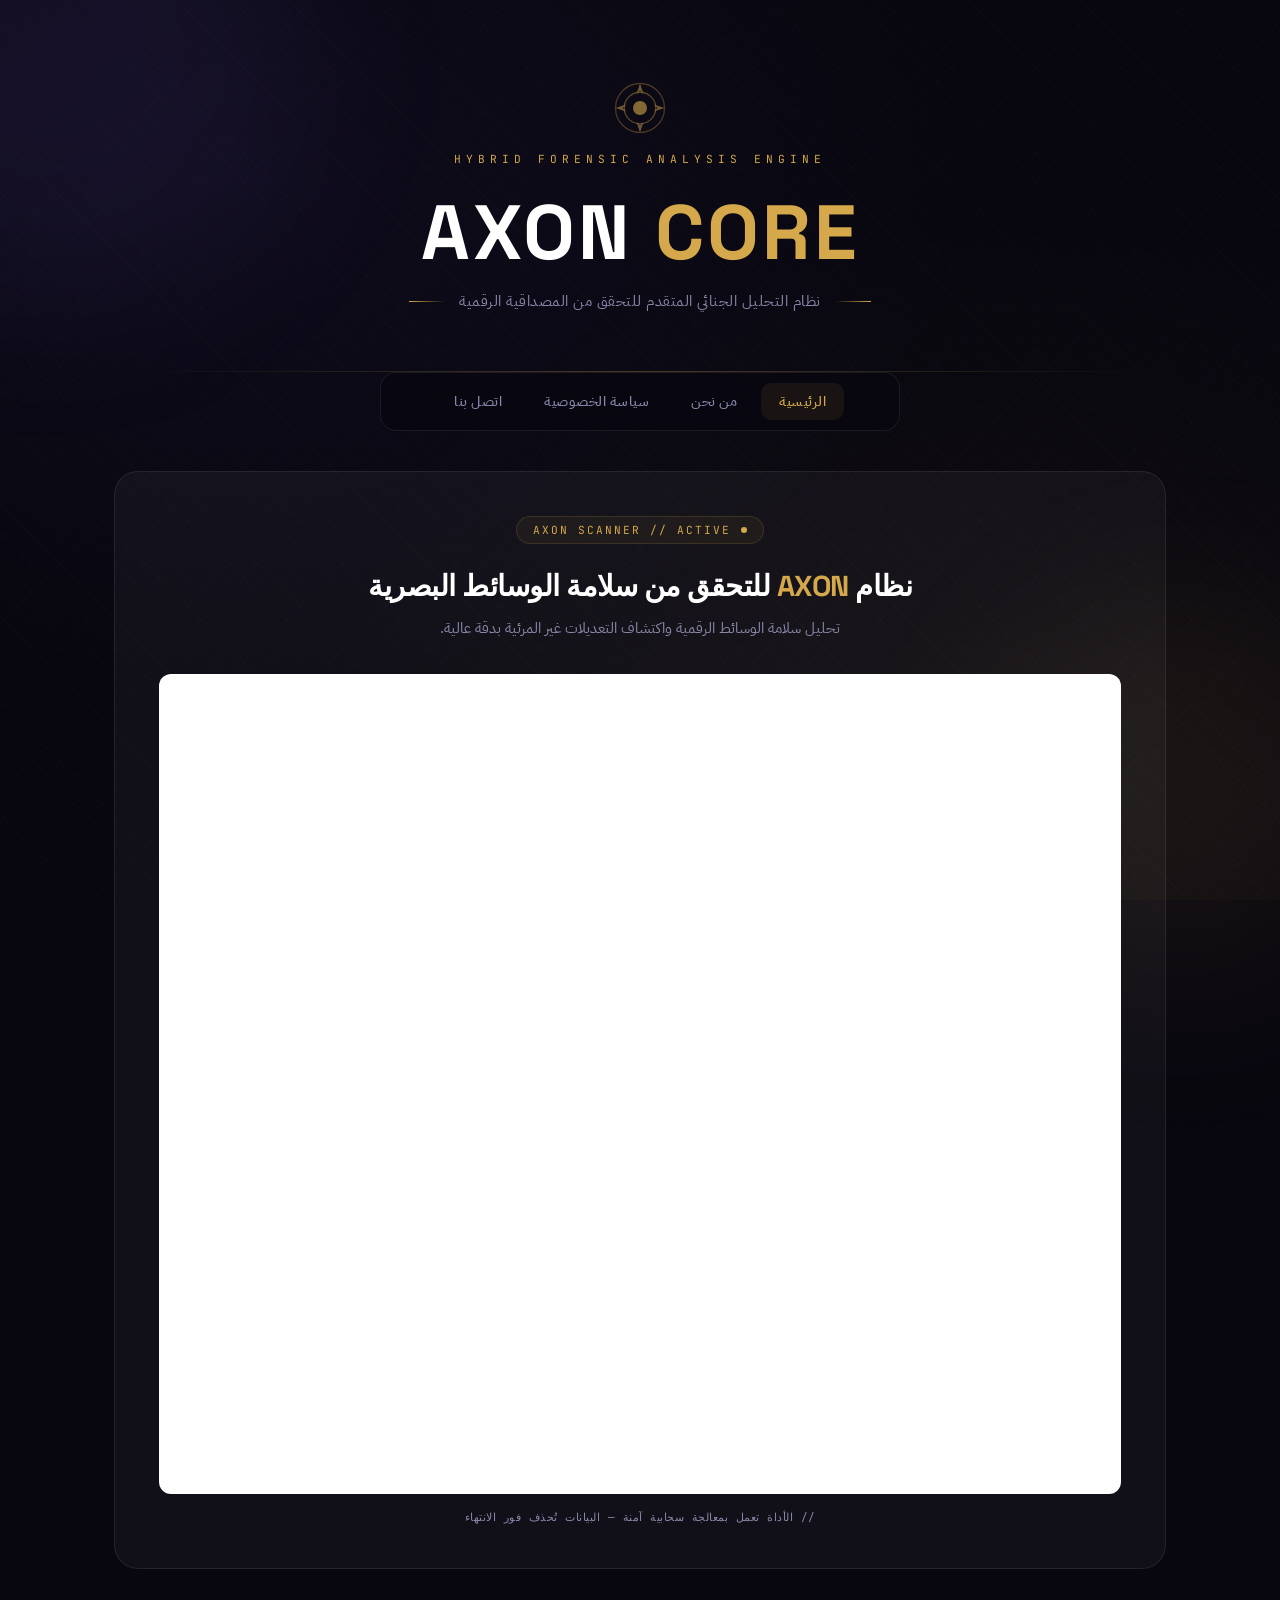
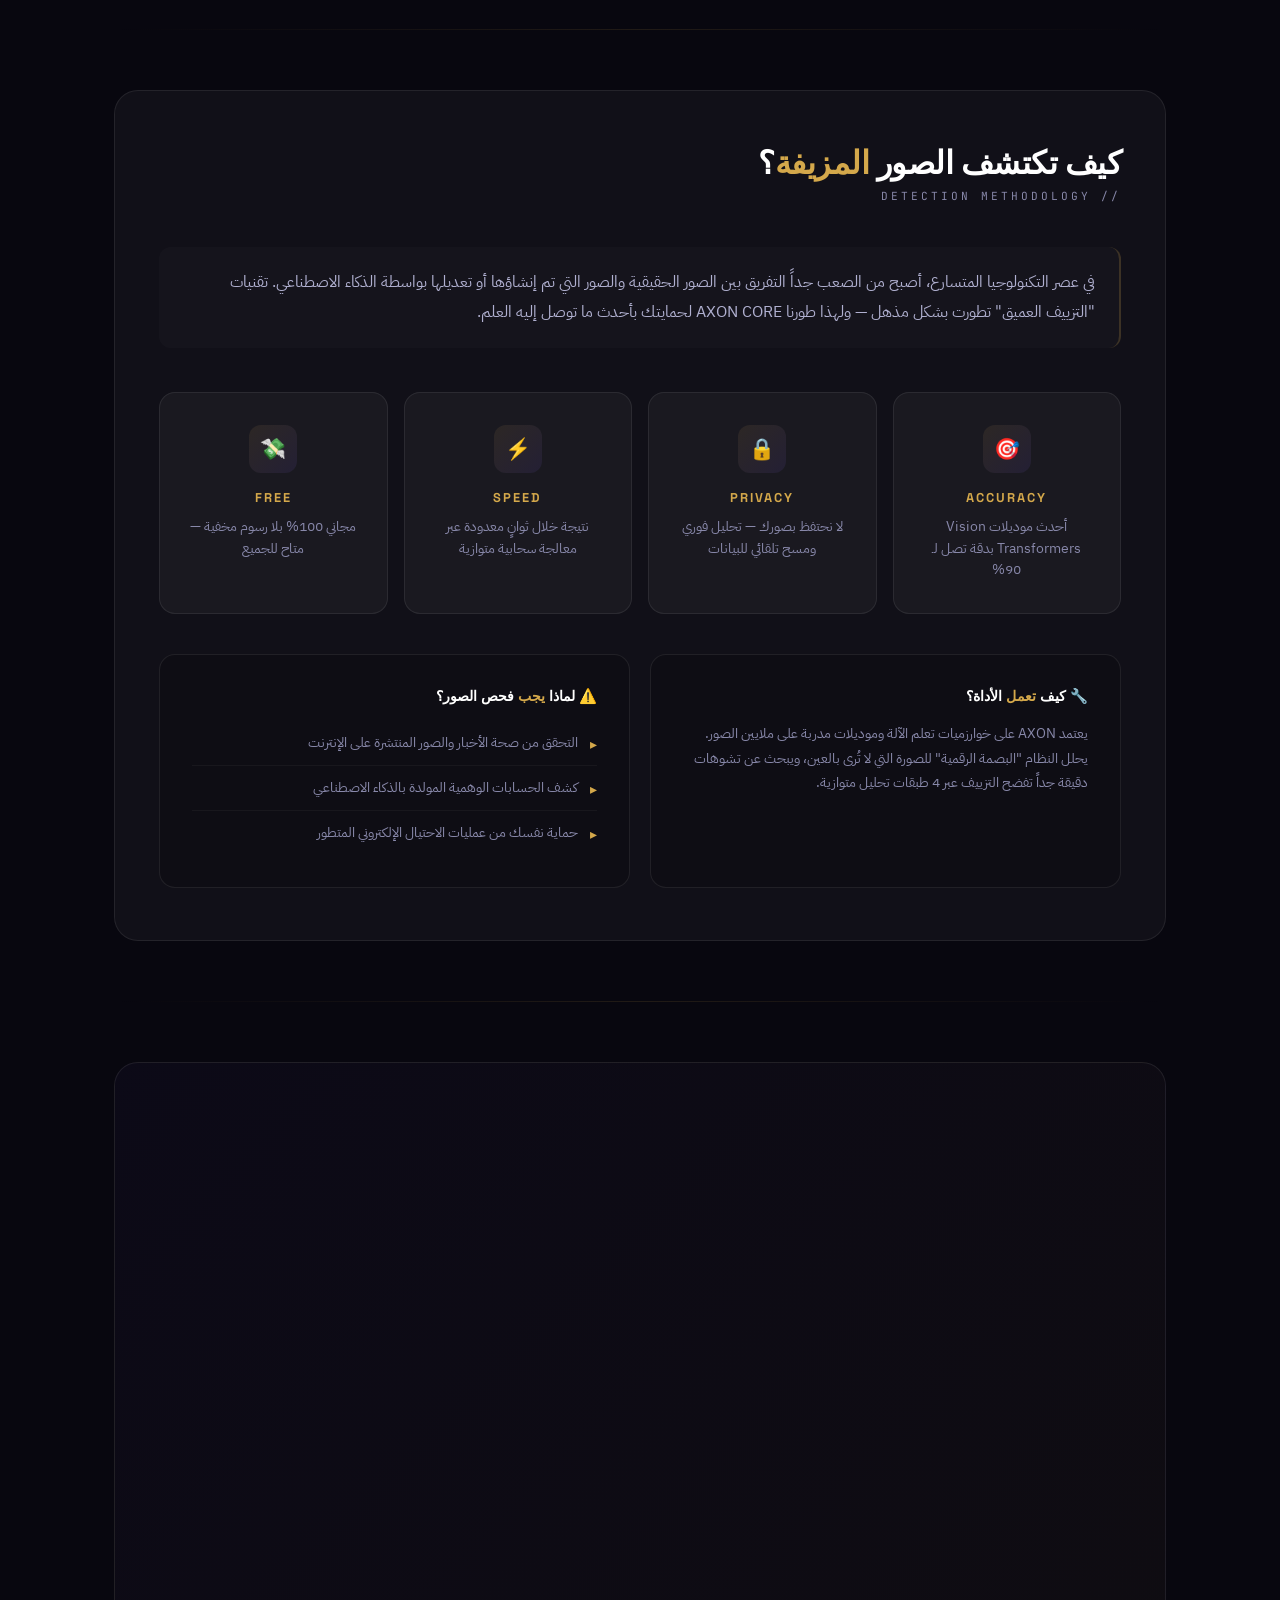
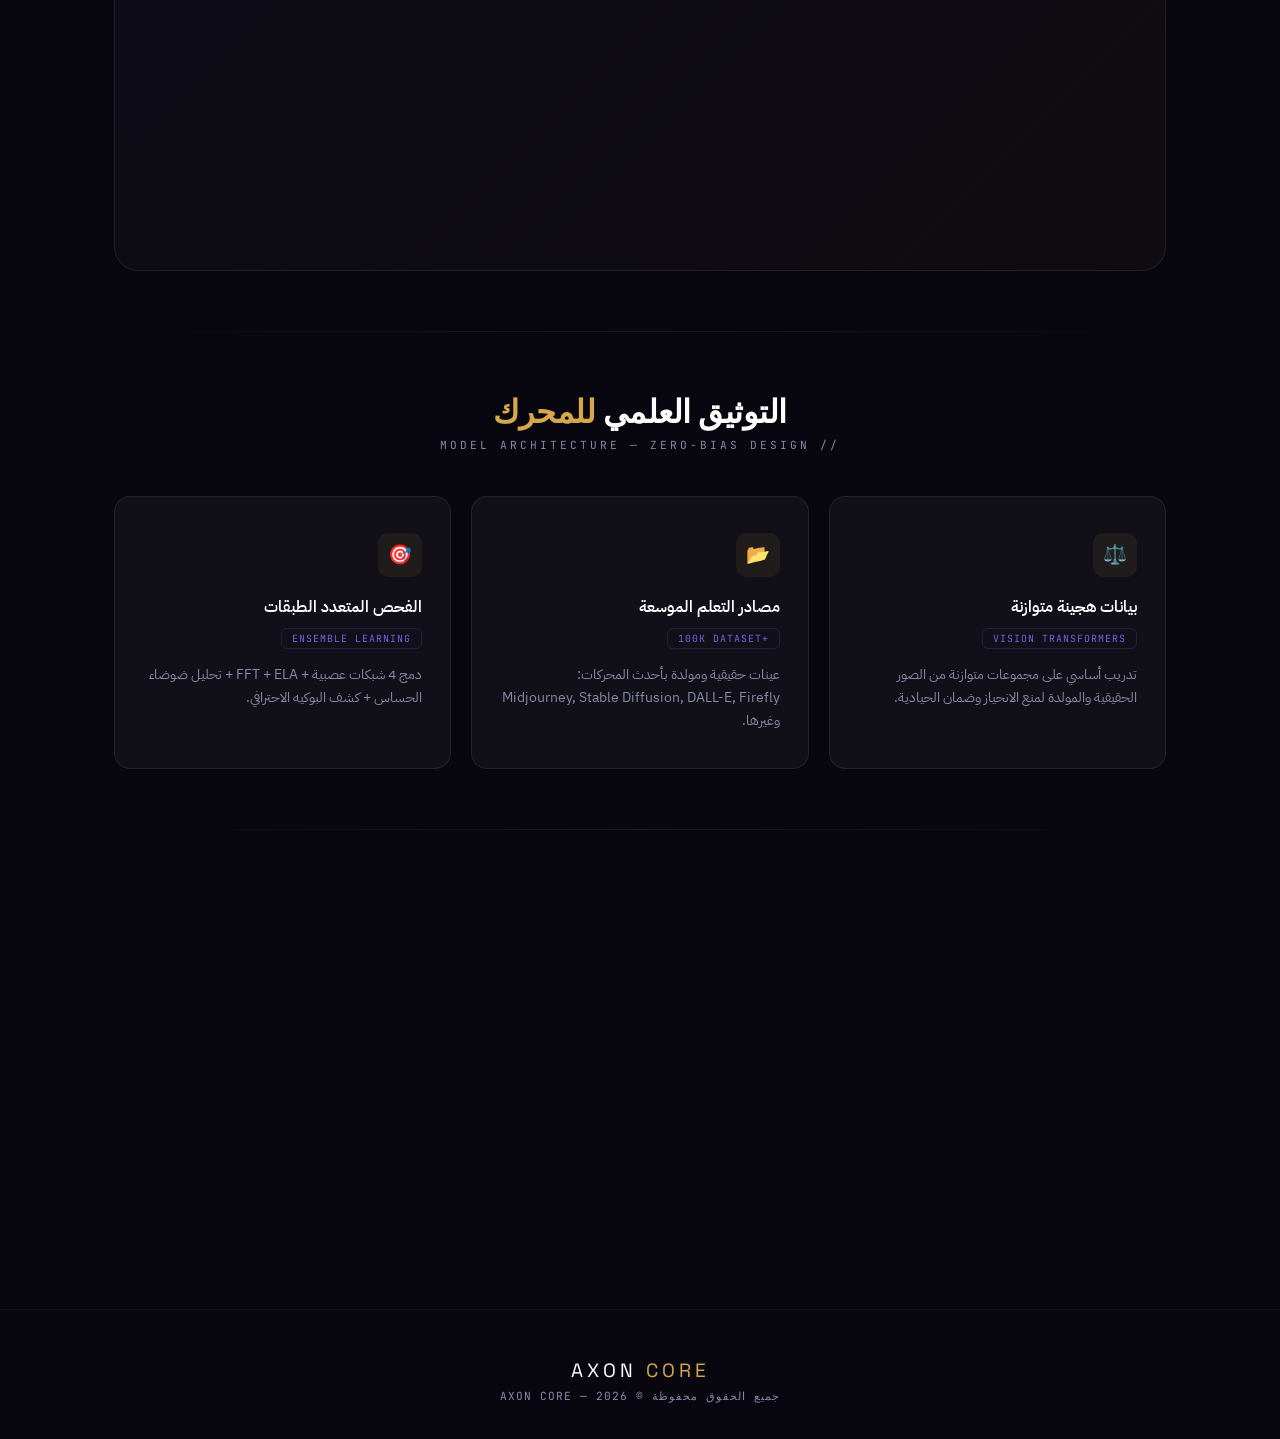
==== commit 2aa37727: "Add files via upload" ====
--- a/index.html
+++ b/index.html
@@ -2,14 +2,8 @@
 <html lang="ar" dir="rtl">
 <head>
     <script async src="https://www.googletagmanager.com/gtag/js?id=G-H9FLGS8MEL"></script>
-    <script>
-      window.dataLayer = window.dataLayer || [];
-      function gtag(){dataLayer.push(arguments);}
-      gtag('js', new Date());
-      gtag('config', 'G-H9FLGS8MEL');
-    </script>
+    <script>window.dataLayer = window.dataLayer || [];function gtag(){dataLayer.push(arguments);}gtag('js', new Date());gtag('config', 'G-H9FLGS8MEL');</script>
     <script async src="https://pagead2.googlesyndication.com/pagead/js/adsbygoogle.js?client=ca-pub-6073099430341083" crossorigin="anonymous"></script>
-
     <meta charset="UTF-8">
     <meta name="viewport" content="width=device-width, initial-scale=1.0">
     <title>AXON CORE | كاشف الصور المولدة بالذكاء الاصطناعي</title>
@@ -18,488 +12,18 @@
     <link rel="apple-touch-icon" href="assets/images/L5.svg" />
     <link rel="preconnect" href="https://fonts.googleapis.com">
     <link href="https://fonts.googleapis.com/css2?family=Space+Grotesk:wght@400;500;700&family=IBM+Plex+Sans+Arabic:wght@300;400;600;700&family=JetBrains+Mono:wght@400;500&display=swap" rel="stylesheet">
-
-    <style>
-        :root {
-            --gold: #d4a84b;
-            --gold-light: #f0d080;
-            --gold-dark: #a07830;
-            --accent: #7c5ce7;
-            --rose: #e85d7a;
-            --bg: #08070f;
-            --bg-card: rgba(255,255,255,0.04);
-            --glass: rgba(255,255,255,0.06);
-            --glass-border: rgba(255,255,255,0.08);
-            --text: #dedeff;
-            --muted: #8888aa;
-            --font-display: 'Space Grotesk', sans-serif;
-            --font-body: 'IBM Plex Sans Arabic', sans-serif;
-            --font-mono: 'JetBrains Mono', monospace;
-        }
-        *, *::before, *::after { box-sizing: border-box; margin: 0; padding: 0; }
-        html { scroll-behavior: smooth; }
-        body {
-            font-family: var(--font-body);
-            background: var(--bg);
-            color: var(--text);
-            overflow-x: hidden;
-            background-image: radial-gradient(ellipse at 20% 20%, rgba(124,92,231,0.06) 0%, transparent 50%), radial-gradient(ellipse at 80% 80%, rgba(212,168,75,0.04) 0%, transparent 50%);
-            background-attachment: fixed;
-        }
-
-        /* Geometric overlay */
-        body::before {
-            content: '';
-            position: fixed; inset: 0; z-index: 0;
-            background-image:
-                repeating-linear-gradient(45deg, rgba(212,168,75,0.02) 0px, rgba(212,168,75,0.02) 1px, transparent 1px, transparent 20px),
-                repeating-linear-gradient(-45deg, rgba(124,92,231,0.02) 0px, rgba(124,92,231,0.02) 1px, transparent 1px, transparent 20px);
-            pointer-events: none;
-        }
-
-        /* Subtle radial orbs */
-        .orb {
-            position: fixed; border-radius: 50%; filter: blur(80px); pointer-events: none; z-index: 0;
-        }
-        .orb-1 { width: 500px; height: 500px; top: -200px; left: -200px; background: rgba(124,92,231,0.08); }
-        .orb-2 { width: 400px; height: 400px; bottom: -100px; right: -100px; background: rgba(212,168,75,0.06); }
-
-        /* ── Header ── */
-        header {
-            position: relative; z-index: 10;
-            text-align: center;
-            padding: 100px 20px 70px;
-            overflow: hidden;
-        }
-        header::after {
-            content: '';
-            position: absolute; bottom: 0; left: 10%; right: 10%;
-            height: 1px;
-            background: linear-gradient(90deg, transparent, rgba(212,168,75,0.3), transparent);
-        }
-        .header-tag {
-            font-family: var(--font-mono);
-            font-size: 0.7em; color: var(--gold);
-            letter-spacing: 5px; text-transform: uppercase;
-            margin-bottom: 24px;
-            opacity: 0;
-            animation: fadeDown 0.8s ease forwards 0.2s;
-        }
-        .logo-wrap {
-            position: relative; display: inline-block;
-        }
-        .logo-icon {
-            width: 64px; height: 64px;
-            margin: 0 auto 20px;
-            position: relative;
-            opacity: 0;
-            animation: fadeDown 0.8s ease forwards 0.1s;
-        }
-        .logo-icon svg { width: 100%; height: 100%; }
-        .logo-wrap h1 {
-            font-family: var(--font-display);
-            font-size: clamp(2.8em, 7vw, 6em);
-            font-weight: 700;
-            letter-spacing: 4px;
-            line-height: 1.1;
-            color: #fff;
-            opacity: 0;
-            animation: fadeDown 0.8s ease forwards 0.3s;
-        }
-        .logo-wrap h1 span { color: var(--gold); }
-        .subtitle-wrap {
-            display: flex; align-items: center; justify-content: center; gap: 16px;
-            margin-top: 18px;
-            opacity: 0;
-            animation: fadeDown 0.8s ease forwards 0.5s;
-        }
-        .subtitle-line {
-            width: 40px; height: 1px;
-            background: linear-gradient(90deg, transparent, var(--gold));
-        }
-        .subtitle-wrap p {
-            font-size: clamp(0.85em, 1.5vw, 1em);
-            color: var(--muted);
-            letter-spacing: 1px;
-        }
-        .subtitle-line:last-child {
-            background: linear-gradient(90deg, var(--gold), transparent);
-        }
-
-        /* ── Nav ── */
-        nav {
-            position: sticky; top: 16px; z-index: 100;
-            display: flex; justify-content: center; gap: 6px;
-            padding: 10px 16px;
-            margin: 0 auto; max-width: 520px;
-            background: rgba(8,7,15,0.7);
-            backdrop-filter: blur(24px) saturate(1.3);
-            -webkit-backdrop-filter: blur(24px) saturate(1.3);
-            border: 1px solid var(--glass-border);
-            border-radius: 16px;
-        }
-        nav a {
-            font-family: var(--font-body);
-            font-size: 0.85em; font-weight: 500;
-            color: var(--muted);
-            text-decoration: none;
-            padding: 8px 18px;
-            border-radius: 10px;
-            letter-spacing: 0.5px;
-            transition: all 0.25s ease;
-        }
-        nav a:hover {
-            color: #fff;
-            background: rgba(255,255,255,0.06);
-        }
-        nav a:first-child { color: var(--gold); }
-
-        /* ── Layout ── */
-        .wrapper {
-            max-width: 1100px; margin: 0 auto;
-            padding: 0 24px; position: relative; z-index: 5;
-        }
-
-        /* Section titles */
-        .sec-title {
-            font-family: var(--font-display);
-            font-size: clamp(1.3em, 3vw, 2em);
-            font-weight: 700; color: #fff;
-            letter-spacing: -0.5px; margin-bottom: 6px;
-        }
-        .sec-title span { color: var(--gold); }
-        .sec-sub {
-            font-family: var(--font-mono);
-            font-size: 0.7em; color: var(--muted);
-            letter-spacing: 3px; margin-bottom: 44px;
-        }
-
-        /* ── Card Base ── */
-        .card {
-            background: var(--bg-card);
-            border: 1px solid var(--glass-border);
-            border-radius: 20px;
-            backdrop-filter: blur(12px);
-            -webkit-backdrop-filter: blur(12px);
-            transition: all 0.3s ease;
-        }
-        .card:hover {
-            border-color: rgba(255,255,255,0.12);
-            background: rgba(255,255,255,0.06);
-        }
-
-        /* ── Tool Section ── */
-        .tool-section {
-            margin: 40px 0; padding: 44px;
-            background: var(--bg-card);
-            border: 1px solid var(--glass-border);
-            border-radius: 24px;
-            content-visibility: auto; contain-intrinsic-size: 900px;
-        }
-        .tool-header { text-align: center; margin-bottom: 32px; }
-        .status-bar {
-            display: inline-flex; align-items: center; gap: 10px;
-            padding: 6px 16px;
-            background: rgba(212,168,75,0.06);
-            border: 1px solid rgba(212,168,75,0.15);
-            border-radius: 100px;
-            margin-bottom: 24px;
-        }
-        .status-dot {
-            width: 6px; height: 6px; border-radius: 50%;
-            background: var(--gold);
-            animation: pulse 2s ease-in-out infinite;
-        }
-        @keyframes pulse { 0%,100% { opacity: 1; } 50% { opacity: 0.3; } }
-        .status-text { font-family: var(--font-mono); font-size: 0.7em; color: var(--gold); letter-spacing: 2px; }
-        .tool-title {
-            font-family: var(--font-display);
-            font-size: clamp(1.3em, 3vw, 1.8em);
-            font-weight: 700;
-            color: #fff;
-            margin-bottom: 12px;
-            letter-spacing: -0.5px;
-        }
-        .tool-title span { color: var(--gold); }
-        .tool-desc {
-            color: var(--muted); font-size: 0.95em;
-            max-width: 580px; margin: 0 auto 0; line-height: 1.7;
-        }
-        iframe {
-            width: 100%; height: 820px; border: none;
-            border-radius: 12px; background: #fff; display: block;
-            margin-top: 28px;
-        }
-        .tool-note {
-            font-family: var(--font-mono);
-            font-size: 0.68em; color: var(--muted);
-            text-align: center; margin-top: 16px; letter-spacing: 0.5px;
-        }
-
-        /* ── Feature Grid ── */
-        .feature-grid {
-            display: grid;
-            grid-template-columns: repeat(auto-fit, minmax(210px, 1fr));
-            gap: 16px; margin: 30px 0;
-        }
-        .feature-card {
-            padding: 32px 24px; text-align: center;
-            background: var(--bg-card);
-            border: 1px solid var(--glass-border);
-            border-radius: 16px;
-            transition: all 0.3s ease;
-        }
-        .feature-card:hover {
-            border-color: rgba(212,168,75,0.2);
-            background: rgba(212,168,75,0.03);
-            transform: translateY(-3px);
-        }
-        .feature-icon {
-            width: 48px; height: 48px;
-            margin: 0 auto 16px;
-            background: linear-gradient(135deg, rgba(212,168,75,0.1), rgba(124,92,231,0.1));
-            border-radius: 12px;
-            display: flex; align-items: center; justify-content: center;
-            font-size: 1.3em;
-        }
-        .feature-card h4 {
-            font-family: var(--font-display);
-            font-size: 0.8em; color: var(--gold);
-            letter-spacing: 2px; margin-bottom: 10px;
-        }
-        .feature-card p { font-size: 0.85em; color: var(--muted); line-height: 1.6; }
-
-        /* ── Sections ── */
-        .info-section {
-            margin: 60px 0; padding: 52px 44px;
-            background: var(--bg-card);
-            border: 1px solid var(--glass-border);
-            border-radius: 24px;
-            content-visibility: auto; contain-intrinsic-size: 600px;
-        }
-        .info-body {
-            font-size: 1em; line-height: 1.9;
-            color: #b0b0d0;
-            margin-bottom: 44px;
-            padding: 20px 24px;
-            background: rgba(255,255,255,0.02);
-            border-radius: 12px;
-            border-right: 2px solid rgba(212,168,75,0.2);
-        }
-
-        .how-grid { display: grid; grid-template-columns: repeat(auto-fit, minmax(280px, 1fr)); gap: 20px; margin-top: 36px; }
-        .how-card {
-            padding: 32px; background: rgba(0,0,0,0.15);
-            border: 1px solid var(--glass-border);
-            border-radius: 16px;
-            transition: border-color 0.3s, background 0.3s;
-        }
-        .how-card:hover { border-color: rgba(255,255,255,0.1); background: rgba(255,255,255,0.03); }
-        .how-card h3 {
-            font-family: var(--font-display);
-            font-size: 0.9em; color: #fff;
-            letter-spacing: 0px; margin-bottom: 16px;
-        }
-        .how-card h3 span { color: var(--gold); }
-        .how-card p { font-size: 0.9em; color: var(--muted); line-height: 1.7; }
-
-        .why-list { list-style: none; padding: 0; }
-        .why-list li {
-            display: flex; align-items: flex-start; gap: 12px;
-            padding: 10px 0;
-            border-bottom: 1px solid rgba(255,255,255,0.04);
-            font-size: 0.9em; color: var(--muted);
-        }
-        .why-list li:last-child { border-bottom: none; }
-        .why-icon { color: var(--gold); flex-shrink: 0; margin-top: 2px; }
-
-        /* ── Metrics ── */
-        .metrics-section {
-            margin: 60px 0; padding: 52px 44px;
-            background: linear-gradient(135deg, rgba(124,92,231,0.04), rgba(212,168,75,0.04));
-            border: 1px solid var(--glass-border);
-            border-radius: 24px;
-            content-visibility: auto; contain-intrinsic-size: 500px;
-        }
-        .metrics-grid { display: grid; grid-template-columns: repeat(auto-fit, minmax(180px, 1fr)); gap: 16px; margin-bottom: 40px; }
-        .metric-card {
-            padding: 32px 20px; background: rgba(0,0,0,0.25);
-            border: 1px solid var(--glass-border);
-            border-radius: 16px; text-align: center;
-            transition: border-color 0.3s, transform 0.3s;
-        }
-        .metric-card:hover { border-color: rgba(212,168,75,0.2); transform: translateY(-3px); }
-        .metric-label { font-family: var(--font-mono); font-size: 0.6em; color: var(--muted); letter-spacing: 3px; margin-bottom: 12px; }
-        .metric-number { font-family: var(--font-display); font-size: 2.6em; font-weight: 700; color: var(--gold); line-height: 1; margin-bottom: 8px; }
-        .metric-desc { font-size: 0.8em; color: var(--muted); }
-
-        /* ── Matrix ── */
-        .matrix-wrap {
-            background: rgba(0,0,0,0.2); border: 1px solid var(--glass-border);
-            border-radius: 16px; padding: 32px;
-            overflow-x: auto;
-        }
-        .matrix-title { font-family: var(--font-display); font-size: 1em; color: #fff; letter-spacing: 0px; text-align: center; margin-bottom: 24px; }
-        .cyber-table { width: 100%; border-collapse: collapse; font-family: var(--font-mono); font-size: 0.85em; }
-        .cyber-table th { padding: 14px 18px; color: var(--muted); letter-spacing: 1px; border: 1px solid rgba(255,255,255,0.06); background: rgba(255,255,255,0.02); font-weight: 500; }
-        .cyber-table td { padding: 20px 18px; border: 1px solid rgba(255,255,255,0.06); text-align: center; border-radius: 8px; }
-        .cell-tn { background: rgba(0,200,150,0.06); color: #50d0a0; }
-        .cell-tp { background: rgba(100,150,255,0.06); color: #8090ff; }
-        .cell-fp { background: rgba(232,93,122,0.06); color: var(--rose); }
-        .cell-fn { background: rgba(232,93,122,0.08); color: var(--rose); font-weight: bold; }
-        .cell-val { font-size: 1.6em; display: block; margin-top: 6px; font-weight: 500; }
-        .matrix-note { margin-top: 20px; font-family: var(--font-mono); font-size: 0.7em; color: var(--gold); text-align: center; letter-spacing: 0.5px; }
-
-        /* ── Architecture ── */
-        .arch-grid { display: grid; grid-template-columns: repeat(auto-fit, minmax(260px, 1fr)); gap: 20px; margin-top: 40px; }
-        .arch-card {
-            padding: 36px 28px; background: var(--bg-card);
-            border: 1px solid var(--glass-border);
-            border-radius: 16px; position: relative; overflow: hidden;
-            transition: all 0.3s ease;
-        }
-        .arch-card:hover { border-color: rgba(212,168,75,0.2); background: rgba(212,168,75,0.03); transform: translateY(-3px); }
-        .arch-card::before {
-            content: '';
-            position: absolute; top: 0; left: 0; right: 0; height: 2px;
-            background: linear-gradient(90deg, var(--accent), var(--gold));
-            opacity: 0; transition: opacity 0.3s;
-        }
-        .arch-card:hover::before { opacity: 1; }
-        .arch-icon {
-            width: 44px; height: 44px;
-            background: rgba(212,168,75,0.08);
-            border-radius: 10px;
-            display: flex; align-items: center; justify-content: center;
-            font-size: 1.2em; margin-bottom: 18px;
-        }
-        .arch-card h4 { color: #fff; font-size: 1em; margin-bottom: 6px; font-weight: 600; }
-        .arch-badge {
-            display: inline-block; font-family: var(--font-mono);
-            font-size: 0.62em; color: var(--accent);
-            letter-spacing: 1px;
-            border: 1px solid rgba(124,92,231,0.2);
-            padding: 3px 10px; border-radius: 6px; margin-bottom: 14px;
-        }
-        .arch-card p { font-size: 0.85em; color: var(--muted); line-height: 1.7; }
-
-        /* ── Articles ── */
-        .articles-section { margin: 60px 0; content-visibility: auto; contain-intrinsic-size: 400px; }
-        .articles-grid { display: grid; grid-template-columns: repeat(auto-fit, minmax(300px, 1fr)); gap: 20px; }
-        .article-card {
-            padding: 32px; background: var(--bg-card);
-            border: 1px solid var(--glass-border);
-            border-radius: 16px;
-            display: flex; flex-direction: column; justify-content: space-between;
-            transition: all 0.3s ease;
-        }
-        .article-card:hover { border-color: rgba(212,168,75,0.2); transform: translateY(-4px); background: rgba(212,168,75,0.03); }
-        .article-cat { font-family: var(--font-mono); font-size: 0.62em; color: var(--accent); letter-spacing: 2px; margin-bottom: 12px; }
-        .article-card h3 { font-family: var(--font-display); font-size: 1em; color: #fff; margin-bottom: 12px; }
-        .article-card p { font-size: 0.85em; color: var(--muted); line-height: 1.7; flex-grow: 1; }
-        .article-link {
-            display: inline-flex; align-items: center; gap: 8px;
-            margin-top: 20px;
-            font-size: 0.85em; font-weight: 500;
-            color: var(--gold); text-decoration: none;
-            transition: gap 0.2s;
-        }
-        .article-link:hover { gap: 14px; }
-
-        /* ── Divider ── */
-        .divider {
-            width: 100%; height: 1px;
-            background: linear-gradient(90deg, transparent, rgba(212,168,75,0.12), transparent);
-            margin: 60px 0;
-        }
-
-        /* ── Footer ── */
-        footer {
-            position: relative; z-index: 5;
-            text-align: center; padding: 48px 20px 36px;
-            border-top: 1px solid rgba(255,255,255,0.05);
-            margin-top: 80px;
-        }
-        .footer-logo {
-            font-family: var(--font-display);
-            font-size: 1.2em; letter-spacing: 4px;
-            color: #fff; margin-bottom: 6px;
-        }
-        .footer-logo span { color: var(--gold); }
-        footer p { font-family: var(--font-mono); font-size: 0.7em; color: var(--muted); letter-spacing: 1px; }
-
-        /* ── Back to Top ── */
-        #backToTop {
-            position: fixed; bottom: 30px; right: 30px; z-index: 9999;
-            width: 44px; height: 44px;
-            background: rgba(8,7,15,0.7);
-            backdrop-filter: blur(16px);
-            -webkit-backdrop-filter: blur(16px);
-            border: 1px solid var(--glass-border);
-            border-radius: 12px;
-            color: var(--gold);
-            cursor: pointer;
-            display: flex; align-items: center; justify-content: center;
-            opacity: 0; visibility: hidden;
-            transform: translateY(20px);
-            transition: all 0.3s ease;
-        }
-        #backToTop.visible { opacity: 1; visibility: visible; transform: translateY(0); }
-        #backToTop:hover { background: var(--gold); color: var(--bg); }
-        #backToTop svg { width: 18px; height: 18px; fill: none; stroke: currentColor; stroke-width: 2.5; stroke-linecap: round; }
-
-        /* ── Animations ── */
-        @keyframes fadeDown { from { opacity: 0; transform: translateY(-16px); } to { opacity: 1; transform: translateY(0); } }
-        .reveal { opacity: 0; transform: translateY(30px); transition: opacity 0.7s cubic-bezier(0.22, 1, 0.36, 1), transform 0.7s cubic-bezier(0.22, 1, 0.36, 1); }
-        .reveal.visible { opacity: 1; transform: translateY(0); }
-
-        /* ── Responsive ── */
-        @media(max-width: 768px) {
-            header { padding: 60px 20px 50px; }
-            .tool-section, .info-section, .metrics-section { padding: 28px 18px; border-radius: 16px; }
-            iframe { height: 560px; }
-            nav { max-width: 90%; gap: 4px; padding: 8px 12px; border-radius: 12px; top: 10px; }
-            nav a { font-size: 0.75em; padding: 6px 10px; }
-            #backToTop { bottom: 20px; right: 20px; width: 40px; height: 40px; }
-            .logo-icon { width: 48px; height: 48px; }
-            .info-body { padding: 16px; }
-            .matrix-wrap { padding: 20px; }
-        }
-        @media (prefers-reduced-motion: reduce) {
-            *, *::before, *::after { animation-duration: 0.01ms !important; transition-duration: 0.01ms !important; }
-        }
-    </style>
+    <link rel="stylesheet" href="assets/css/style.css">
 </head>
 <body>
-
 <div class="orb orb-1"></div>
 <div class="orb orb-2"></div>
-
-<div id="backToTop" aria-label="العودة للأعلى">
-    <svg viewBox="0 0 24 24"><polyline points="18 15 12 9 6 15"/></svg>
-</div>
+<div id="backToTop" aria-label="العودة للأعلى"><svg viewBox="0 0 24 24"><polyline points="18 15 12 9 6 15"/></svg></div>
 
 <header>
-    <div class="logo-icon">
-        <svg viewBox="0 0 64 64" fill="none">
-            <circle cx="32" cy="32" r="28" stroke="#d4a84b" stroke-width="1.5" opacity="0.3"/>
-            <circle cx="32" cy="32" r="18" stroke="#d4a84b" stroke-width="1.5" opacity="0.4"/>
-            <circle cx="32" cy="32" r="8" fill="#d4a84b" opacity="0.6"/>
-            <path d="M32 4 L36 16 L32 12 L28 16 Z" fill="#d4a84b" opacity="0.5"/>
-            <path d="M32 60 L36 48 L32 52 L28 48 Z" fill="#d4a84b" opacity="0.5"/>
-            <path d="M4 32 L16 28 L12 32 L16 36 Z" fill="#d4a84b" opacity="0.5"/>
-            <path d="M60 32 L48 28 L52 32 L48 36 Z" fill="#d4a84b" opacity="0.5"/>
-        </svg>
-    </div>
+    <div class="logo-icon"><svg viewBox="0 0 64 64" fill="none"><circle cx="32" cy="32" r="28" stroke="#d4a84b" stroke-width="1.5" opacity="0.3"/><circle cx="32" cy="32" r="18" stroke="#d4a84b" stroke-width="1.5" opacity="0.4"/><circle cx="32" cy="32" r="8" fill="#d4a84b" opacity="0.6"/><path d="M32 4 L36 16 L32 12 L28 16 Z" fill="#d4a84b" opacity="0.5"/><path d="M32 60 L36 48 L32 52 L28 48 Z" fill="#d4a84b" opacity="0.5"/><path d="M4 32 L16 28 L12 32 L16 36 Z" fill="#d4a84b" opacity="0.5"/><path d="M60 32 L48 28 L52 32 L48 36 Z" fill="#d4a84b" opacity="0.5"/></svg></div>
     <p class="header-tag">HYBRID FORENSIC ANALYSIS ENGINE</p>
-    <div class="logo-wrap">
-        <h1>AXON <span>CORE</span></h1>
-    </div>
-    <div class="subtitle-wrap">
-        <div class="subtitle-line"></div>
-        <p>نظام التحليل الجنائي المتقدم للتحقق من المصداقية الرقمية</p>
-        <div class="subtitle-line"></div>
-    </div>
+    <div class="logo-wrap"><h1>AXON <span>CORE</span></h1></div>
+    <div class="subtitle-wrap"><div class="subtitle-line"></div><p>نظام التحليل الجنائي المتقدم للتحقق من المصداقية الرقمية</p><div class="subtitle-line"></div></div>
 </header>
 
 <nav>
@@ -510,13 +34,9 @@
 </nav>
 
 <div class="wrapper">
-
     <section class="tool-section reveal">
         <div class="tool-header">
-            <div class="status-bar">
-                <div class="status-dot"></div>
-                <span class="status-text">AXON SCANNER // ACTIVE</span>
-            </div>
+            <div class="status-bar"><div class="status-dot"></div><span class="status-text">AXON SCANNER // ACTIVE</span></div>
             <h2 class="tool-title">نظام <span>AXON</span> للتحقق من سلامة الوسائط البصرية</h2>
             <p class="tool-desc">تحليل سلامة الوسائط الرقمية واكتشاف التعديلات غير المرئية بدقة عالية.</p>
         </div>
@@ -529,45 +49,17 @@
     <section class="info-section reveal">
         <div class="sec-title">كيف تكتشف الصور <span>المزيفة</span>؟</div>
         <p class="sec-sub">// DETECTION METHODOLOGY</p>
-        <p class="info-body">
-            في عصر التكنولوجيا المتسارع، أصبح من الصعب جداً التفريق بين الصور الحقيقية والصور التي تم إنشاؤها أو تعديلها بواسطة الذكاء الاصطناعي. تقنيات "التزييف العميق" تطورت بشكل مذهل — ولهذا طورنا AXON CORE لحمايتك بأحدث ما توصل إليه العلم.
-        </p>
+        <p class="info-body">في عصر التكنولوجيا المتسارع، أصبح من الصعب جداً التفريق بين الصور الحقيقية والصور التي تم إنشاؤها أو تعديلها بواسطة الذكاء الاصطناعي. تقنيات "التزييف العميق" تطورت بشكل مذهل — ولهذا طورنا AXON CORE لحمايتك بأحدث ما توصل إليه العلم.</p>
         <div class="feature-grid">
-            <div class="feature-card">
-                <div class="feature-icon">🎯</div>
-                <h4>ACCURACY</h4>
-                <p>أحدث موديلات Vision Transformers بدقة تصل لـ 90%</p>
-            </div>
-            <div class="feature-card">
-                <div class="feature-icon">🔒</div>
-                <h4>PRIVACY</h4>
-                <p>لا نحتفظ بصورك — تحليل فوري ومسح تلقائي للبيانات</p>
-            </div>
-            <div class="feature-card">
-                 <div class="feature-icon">⚡</div>
-                <h4>SPEED</h4>
-                <p>نتيجة خلال ثوانٍ معدودة عبر معالجة سحابية متوازية</p>
-            </div>
-            <div class="feature-card">
-                <div class="feature-icon">💸</div>
-                <h4>FREE</h4>
-                 <p>مجاني 100% بلا رسوم مخفية — متاح للجميع</p>
-            </div>
+            <div class="feature-card"><div class="feature-icon">🎯</div><h4>ACCURACY</h4><p>أحدث موديلات Vision Transformers بدقة تصل لـ 90%</p></div>
+            <div class="feature-card"><div class="feature-icon">🔒</div><h4>PRIVACY</h4><p>لا نحتفظ بصورك — تحليل فوري ومسح تلقائي للبيانات</p></div>
+            <div class="feature-card"><div class="feature-icon">⚡</div><h4>SPEED</h4><p>نتيجة خلال ثوانٍ معدودة عبر معالجة سحابية متوازية</p></div>
+            <div class="feature-card"><div class="feature-icon">💸</div><h4>FREE</h4><p>مجاني 100% بلا رسوم مخفية — متاح للجميع</p></div>
         </div>
-        <div class="how-grid" style="margin-top: 40px;">
-            <div class="how-card">
-                <h3>🔧 كيف <span>تعمل</span> الأداة؟</h3>
-                 <p>يعتمد AXON على خوارزميات تعلم الآلة وموديلات مدربة على ملايين الصور. يحلل النظام "البصمة الرقمية" للصورة التي لا تُرى بالعين، ويبحث عن تشوهات دقيقة جداً تفضح التزييف عبر 4 طبقات تحليل متوازية.</p>
-            </div>
-            <div class="how-card">
-                <h3>⚠️ لماذا <span>يجب</span> فحص الصور؟</h3>
-                <ul class="why-list">
-                     <li><span class="why-icon">▸</span> التحقق من صحة الأخبار والصور المنتشرة على الإنترنت</li>
-                    <li><span class="why-icon">▸</span> كشف الحسابات الوهمية المولدة بالذكاء الاصطناعي</li>
-                    <li><span class="why-icon">▸</span> حماية نفسك من عمليات الاحتيال الإلكتروني المتطور</li>
-                </ul>
-            </div>
-         </div>
+        <div class="how-grid" style="margin-top:40px">
+            <div class="how-card"><h3>🔧 كيف <span>تعمل</span> الأداة؟</h3><p>يعتمد AXON على خوارزميات تعلم الآلة وموديلات مدربة على ملايين الصور. يحلل النظام "البصمة الرقمية" للصورة التي لا تُرى بالعين، ويبحث عن تشوهات دقيقة جداً تفضح التزييف عبر 4 طبقات تحليل متوازية.</p></div>
+            <div class="how-card"><h3>⚠️ لماذا <span>يجب</span> فحص الصور؟</h3><ul class="why-list"><li><span class="why-icon">▸</span> التحقق من صحة الأخبار والصور المنتشرة على الإنترنت</li><li><span class="why-icon">▸</span> كشف الحسابات الوهمية المولدة بالذكاء الاصطناعي</li><li><span class="why-icon">▸</span> حماية نفسك من عمليات الاحتيال الإلكتروني المتطور</li></ul></div>
+        </div>
     </section>
 
     <div class="divider"></div>
@@ -576,72 +68,30 @@
         <div class="sec-title">المقاييس العلمية <span>للنظام</span></div>
         <p class="sec-sub">// EVALUATION METRICS — AXON CORE</p>
         <div class="metrics-grid">
-            <div class="metric-card">
-                <div class="metric-label">ACCURACY</div>
-                 <div class="metric-number" data-target="96.8">0%</div>
-                <div class="metric-desc">الدقة الإجمالية للنظام</div>
-            </div>
-            <div class="metric-card">
-                <div class="metric-label">PRECISION</div>
-                <div class="metric-number" data-target="95.5">0%</div>
-                 <div class="metric-desc">دقة التحديد الإيجابي</div>
-            </div>
-            <div class="metric-card">
-                <div class="metric-label">RECALL</div>
-                <div class="metric-number" data-target="97.2">0%</div>
-                <div class="metric-desc">القدرة على اصطياد التزييف</div>
-            </div>
-         </div>
-         <div class="matrix-wrap">
+            <div class="metric-card"><div class="metric-label">ACCURACY</div><div class="metric-number" data-target="96.8">0%</div><div class="metric-desc">الدقة الإجمالية للنظام</div></div>
+            <div class="metric-card"><div class="metric-label">PRECISION</div><div class="metric-number" data-target="95.5">0%</div><div class="metric-desc">دقة التحديد الإيجابي</div></div>
+            <div class="metric-card"><div class="metric-label">RECALL</div><div class="metric-number" data-target="97.2">0%</div><div class="metric-desc">القدرة على اصطياد التزييف</div></div>
+        </div>
+        <div class="matrix-wrap">
             <div class="matrix-title">مصفوفة الارتباك // CONFUSION MATRIX</div>
             <table class="cyber-table">
-                <tr>
-                    <th></th>
-                     <th>توقع: حقيقي<br><small style="opacity:0.5">Predicted Real</small></th>
-                    <th>توقع: مزيف<br><small style="opacity:0.5">Predicted Fake</small></th>
-                </tr>
-                <tr>
-                    <th>الواقع: حقيقي<br><small style="opacity:0.5">Actual Real</small></th>
-                     <td class="cell-tn">TRUE NEGATIVE<span class="cell-val">1450</span></td>
-                    <td class="cell-fp">FALSE POSITIVE<span class="cell-val">68</span></td>
-                </tr>
-                <tr>
-                    <th>الواقع: مزيف<br><small style="opacity:0.5">Actual Fake</small></th>
-                     <td class="cell-fn">FALSE NEGATIVE ⚠️<span class="cell-val">42</span></td>
-                    <td class="cell-tp">TRUE POSITIVE<span class="cell-val">1440</span></td>
-                </tr>
+                <tr><th></th><th>توقع: حقيقي<br><small style="opacity:0.5">Predicted Real</small></th><th>توقع: مزيف<br><small style="opacity:0.5">Predicted Fake</small></th></tr>
+                <tr><th>الواقع: حقيقي<br><small style="opacity:0.5">Actual Real</small></th><td class="cell-tn">TRUE NEGATIVE<span class="cell-val">1450</span></td><td class="cell-fp">FALSE POSITIVE<span class="cell-val">68</span></td></tr>
+                <tr><th>الواقع: مزيف<br><small style="opacity:0.5">Actual Fake</small></th><td class="cell-fn">FALSE NEGATIVE ⚠️<span class="cell-val">42</span></td><td class="cell-tp">TRUE POSITIVE<span class="cell-val">1440</span></td></tr>
             </table>
             <p class="matrix-note">⚠ معدل السلبيات الخاطئة منخفض جداً — يؤكد صلابة الدرع السيبراني ضد تمرير الصور المزيفة</p>
         </div>
     </section>
 
-     <div class="divider"></div>
+    <div class="divider"></div>
 
     <section class="reveal">
-        <div style="text-align: center;">
-            <div class="sec-title">التوثيق العلمي <span>للمحرك</span></div>
-            <p class="sec-sub">// MODEL ARCHITECTURE — ZERO-BIAS DESIGN</p>
+        <div style="text-align:center"><div class="sec-title">التوثيق العلمي <span>للمحرك</span></div><p class="sec-sub">// MODEL ARCHITECTURE — ZERO-BIAS DESIGN</p></div>
+        <div class="arch-grid">
+            <div class="arch-card"><div class="arch-icon">⚖️</div><h4>بيانات هجينة متوازنة</h4><span class="arch-badge">VISION TRANSFORMERS</span><p>تدريب أساسي على مجموعات متوازنة من الصور الحقيقية والمولدة لمنع الانحياز وضمان الحيادية.</p></div>
+            <div class="arch-card"><div class="arch-icon">📂</div><h4>مصادر التعلم الموسعة</h4><span class="arch-badge">+100K DATASET</span><p>عينات حقيقية ومولدة بأحدث المحركات: Midjourney, Stable Diffusion, DALL-E, Firefly وغيرها.</p></div>
+            <div class="arch-card"><div class="arch-icon">🎯</div><h4>الفحص المتعدد الطبقات</h4><span class="arch-badge">ENSEMBLE LEARNING</span><p>دمج 4 شبكات عصبية + FFT + ELA + تحليل ضوضاء الحساس + كشف البوكيه الاحترافي.</p></div>
         </div>
-        <div class="arch-grid">
-            <div class="arch-card">
-                 <div class="arch-icon">⚖️</div>
-                <h4>بيانات هجينة متوازنة</h4>
-                <span class="arch-badge">VISION TRANSFORMERS</span>
-                <p>تدريب أساسي على مجموعات متوازنة من الصور الحقيقية والمولدة لمنع الانحياز وضمان الحيادية.</p>
-            </div>
-            <div class="arch-card">
-                 <div class="arch-icon">📂</div>
-                <h4>مصادر التعلم الموسعة</h4>
-                <span class="arch-badge">+100K DATASET</span>
-                <p>عينات حقيقية ومولدة بأحدث المحركات: Midjourney, Stable Diffusion, DALL-E, Firefly وغيرها.</p>
-            </div>
-            <div class="arch-card">
-                 <div class="arch-icon">🎯</div>
-                <h4>الفحص المتعدد الطبقات</h4>
-                <span class="arch-badge">ENSEMBLE LEARNING</span>
-                <p>دمج 4 شبكات عصبية + FFT + ELA + تحليل ضوضاء الحساس + كشف البوكيه الاحترافي.</p>
-            </div>
-         </div>
     </section>
 
     <div class="divider"></div>
@@ -650,75 +100,19 @@
         <div class="sec-title">مقالات <span>تعليمية</span></div>
         <p class="sec-sub">// KNOWLEDGE BASE</p>
         <div class="articles-grid">
-            <div class="article-card">
-                <div>
-                     <div class="article-cat">// DETECTION</div>
-                    <h3>كشف التزييف 2026</h3>
-                    <p>دليل شامل يشرح علامات تفضح صور الذكاء الاصطناعي، من تشوهات الإضاءة إلى البكسلة غير المتناسقة.</p>
-                </div>
-                <a href="detect-deepfake.html" class="article-link">اقرأ المقال →</a>
-             </div>
-            <div class="article-card">
-                <div>
-                    <div class="article-cat">// SECURITY</div>
-                    <h3>الهندسة الاجتماعية</h3>
-                     <p>تعرف على كيفية حماية عقلك من الاختراق قبل جهازك، وكيف يطور المهاجمون أساليب الخداع الرقمي.</p>
-                </div>
-                <a href="social-engineering.html" class="article-link">اقرأ المقال →</a>
-            </div>
-            <div class="article-card">
-                <div>
-                     <div class="article-cat">// RESEARCH</div>
-                    <h3>تطور التزييف العميق</h3>
-                    <p>نظرة تقنية على كيفية تدريب النماذج الجديدة ومخاطرها على السيادة الرقمية في عام 2026.</p>
-                </div>
-                 <a href="deepfake-2026.html" class="article-link">اقرأ المقال →</a>
-            </div>
+            <div class="article-card"><div><div class="article-cat">// DETECTION</div><h3>كشف التزييف 2026</h3><p>دليل شامل يشرح علامات تفضح صور الذكاء الاصطناعي، من تشوهات الإضاءة إلى البكسلة غير المتناسقة.</p></div><a href="detect-deepfake.html" class="article-link">اقرأ المقال →</a></div>
+            <div class="article-card"><div><div class="article-cat">// SECURITY</div><h3>الهندسة الاجتماعية</h3><p>تعرف على كيفية حماية عقلك من الاختراق قبل جهازك، وكيف يطور المهاجمون أساليب الخداع الرقمي.</p></div><a href="social-engineering.html" class="article-link">اقرأ المقال →</a></div>
+            <div class="article-card"><div><div class="article-cat">// RESEARCH</div><h3>تطور التزييف العميق</h3><p>نظرة تقنية على كيفية تدريب النماذج الجديدة ومخاطرها على السيادة الرقمية في عام 2026.</p></div><a href="deepfake-2026.html" class="article-link">اقرأ المقال →</a></div>
         </div>
     </section>
+</div>
 
-</div>
 <footer>
     <div class="footer-logo">AXON <span>CORE</span></div>
     <p>جميع الحقوق محفوظة © 2026 — AXON CORE</p>
 </footer>
 
-<script>
-// Scroll Reveal
-const revealEls = document.querySelectorAll('.reveal');
-const io = new IntersectionObserver(entries => {
-    entries.forEach(e => {
-        if (e.isIntersecting) { e.target.classList.add('visible'); io.unobserve(e.target); }
-    });
-}, { threshold: 0.08, rootMargin: '0px 0px -40px 0px' });
-revealEls.forEach(el => io.observe(el));
-
-// Counter Animation
-const counters = document.querySelectorAll('.metric-number[data-target]');
-const cIO = new IntersectionObserver(entries => {
-    entries.forEach(e => {
-        if (!e.isIntersecting) return;
-        const el = e.target;
-        const end = parseFloat(el.dataset.target);
-        let cur = 0;
-        const step = end / 40;
-        const t = setInterval(() => {
-            cur = Math.min(cur + step, end);
-            el.textContent = cur.toFixed(1) + '%';
-            if (cur >= end) { clearInterval(t); el.textContent = end + '%'; }
-        }, 20);
-        cIO.unobserve(el);
-    });
-}, { threshold: 0.5 });
-counters.forEach(c => cIO.observe(c));
-
-// Back to Top
-const backBtn = document.getElementById('backToTop');
-window.addEventListener('scroll', () => {
-    backBtn.classList.toggle('visible', window.scrollY > 500);
-}, { passive: true });
-backBtn.addEventListener('click', () => window.scrollTo({ top: 0, behavior: 'smooth' }));
-</script>
+<script src="assets/js/main.js"></script>
 <script src="security.js"></script>
 </body>
 </html>
--- a/assets/css/style.css
+++ b/assets/css/style.css
@@ -0,0 +1,491 @@
+:root {
+    --gold: #d4a84b;
+    --gold-light: #f0d080;
+    --gold-dark: #a07830;
+    --accent: #7c5ce7;
+    --rose: #e85d7a;
+    --bg: #08070f;
+    --bg-card: rgba(255,255,255,0.04);
+    --glass: rgba(255,255,255,0.06);
+    --glass-border: rgba(255,255,255,0.08);
+    --text: #dedeff;
+    --muted: #8888aa;
+    --font-display: 'Space Grotesk', sans-serif;
+    --font-body: 'IBM Plex Sans Arabic', sans-serif;
+    --font-mono: 'JetBrains Mono', monospace;
+}
+*, *::before, *::after { box-sizing: border-box; margin: 0; padding: 0; }
+html { scroll-behavior: smooth; }
+body {
+    font-family: var(--font-body);
+    background: var(--bg);
+    color: var(--text);
+    overflow-x: hidden;
+    background-image: radial-gradient(ellipse at 20% 20%, rgba(124,92,231,0.06) 0%, transparent 50%), radial-gradient(ellipse at 80% 80%, rgba(212,168,75,0.04) 0%, transparent 50%);
+    background-attachment: fixed;
+}
+body::before {
+    content: '';
+    position: fixed; inset: 0; z-index: 0;
+    background-image:
+        repeating-linear-gradient(45deg, rgba(212,168,75,0.02) 0px, rgba(212,168,75,0.02) 1px, transparent 1px, transparent 20px),
+        repeating-linear-gradient(-45deg, rgba(124,92,231,0.02) 0px, rgba(124,92,231,0.02) 1px, transparent 1px, transparent 20px);
+    pointer-events: none;
+}
+.orb {
+    position: fixed; border-radius: 50%; filter: blur(80px); pointer-events: none; z-index: 0;
+}
+.orb-1 { width: 500px; height: 500px; top: -200px; left: -200px; background: rgba(124,92,231,0.08); }
+.orb-2 { width: 400px; height: 400px; bottom: -100px; right: -100px; background: rgba(212,168,75,0.06); }
+
+/* Header */
+header {
+    position: relative; z-index: 10;
+    text-align: center;
+    padding: 80px 20px 60px;
+    overflow: hidden;
+}
+header::after {
+    content: '';
+    position: absolute; bottom: 0; left: 10%; right: 10%;
+    height: 1px;
+    background: linear-gradient(90deg, transparent, rgba(212,168,75,0.3), transparent);
+}
+.header-tag {
+    font-family: var(--font-mono);
+    font-size: 0.7em; color: var(--gold);
+    letter-spacing: 5px; text-transform: uppercase;
+    margin-bottom: 24px;
+}
+.logo-icon {
+    width: 56px; height: 56px;
+    margin: 0 auto 16px;
+}
+.logo-icon svg { width: 100%; height: 100%; }
+.logo-wrap h1 {
+    font-family: var(--font-display);
+    font-size: clamp(2.5em, 6vw, 5em);
+    font-weight: 700;
+    letter-spacing: 3px;
+    line-height: 1.1;
+    color: #fff;
+}
+.logo-wrap h1 span { color: var(--gold); }
+.subtitle-wrap {
+    display: flex; align-items: center; justify-content: center; gap: 14px;
+    margin-top: 16px;
+}
+.subtitle-line {
+    width: 36px; height: 1px;
+    background: linear-gradient(90deg, transparent, var(--gold));
+}
+.subtitle-wrap p {
+    font-size: clamp(0.8em, 1.3vw, 0.95em);
+    color: var(--muted);
+    letter-spacing: 0.5px;
+}
+.subtitle-line:last-child { background: linear-gradient(90deg, var(--gold), transparent); }
+
+/* Nav */
+nav {
+    position: sticky; top: 16px; z-index: 100;
+    display: flex; justify-content: center; gap: 6px;
+    padding: 10px 16px;
+    margin: 0 auto; max-width: 520px;
+    background: rgba(8,7,15,0.7);
+    backdrop-filter: blur(24px) saturate(1.3);
+    -webkit-backdrop-filter: blur(24px) saturate(1.3);
+    border: 1px solid var(--glass-border);
+    border-radius: 16px;
+}
+nav a {
+    font-family: var(--font-body);
+    font-size: 0.85em; font-weight: 500;
+    color: var(--muted);
+    text-decoration: none;
+    padding: 8px 18px;
+    border-radius: 10px;
+    letter-spacing: 0.5px;
+    transition: all 0.25s ease;
+}
+nav a:hover { color: #fff; background: rgba(255,255,255,0.06); }
+nav a.active { color: var(--gold); background: rgba(212,168,75,0.08); }
+
+/* Layout */
+.wrapper {
+    max-width: 1100px; margin: 0 auto;
+    padding: 0 24px; position: relative; z-index: 5;
+}
+
+/* Page header (for inner pages) */
+.page-header {
+    text-align: center;
+    padding: 60px 20px 40px;
+}
+.page-header h1 {
+    font-family: var(--font-display);
+    font-size: clamp(1.8em, 4vw, 2.8em);
+    font-weight: 700;
+    color: #fff;
+    margin-bottom: 10px;
+}
+.page-header h1 span { color: var(--gold); }
+.page-header p {
+    color: var(--muted);
+    font-size: 0.95em;
+}
+.page-header .header-line {
+    width: 60px; height: 2px;
+    background: var(--gold);
+    margin: 16px auto 0;
+    border-radius: 2px;
+}
+
+/* Content card */
+.content-card {
+    background: var(--bg-card);
+    border: 1px solid var(--glass-border);
+    border-radius: 20px;
+    padding: 40px 36px;
+    margin: 30px 0;
+    line-height: 1.9;
+}
+.content-card p { margin-bottom: 16px; color: #b0b0d0; }
+.content-card h2 { color: #fff; font-family: var(--font-display); font-size: 1.3em; margin: 30px 0 12px; }
+.content-card h2:first-child { margin-top: 0; }
+
+/* Section titles */
+.sec-title {
+    font-family: var(--font-display);
+    font-size: clamp(1.3em, 3vw, 2em);
+    font-weight: 700; color: #fff;
+    letter-spacing: -0.5px; margin-bottom: 6px;
+}
+.sec-title span { color: var(--gold); }
+.sec-sub {
+    font-family: var(--font-mono);
+    font-size: 0.7em; color: var(--muted);
+    letter-spacing: 3px; margin-bottom: 44px;
+}
+
+/* Card Base */
+.card {
+    background: var(--bg-card);
+    border: 1px solid var(--glass-border);
+    border-radius: 20px;
+    backdrop-filter: blur(12px);
+    -webkit-backdrop-filter: blur(12px);
+    transition: all 0.3s ease;
+}
+.card:hover {
+    border-color: rgba(255,255,255,0.12);
+    background: rgba(255,255,255,0.06);
+}
+
+/* Tool Section */
+.tool-section {
+    margin: 40px 0; padding: 44px;
+    background: var(--bg-card);
+    border: 1px solid var(--glass-border);
+    border-radius: 24px;
+    content-visibility: auto; contain-intrinsic-size: 900px;
+}
+.tool-header { text-align: center; margin-bottom: 32px; }
+.status-bar {
+    display: inline-flex; align-items: center; gap: 10px;
+    padding: 6px 16px;
+    background: rgba(212,168,75,0.06);
+    border: 1px solid rgba(212,168,75,0.15);
+    border-radius: 100px;
+    margin-bottom: 24px;
+}
+.status-dot {
+    width: 6px; height: 6px; border-radius: 50%;
+    background: var(--gold);
+    animation: pulse 2s ease-in-out infinite;
+}
+@keyframes pulse { 0%,100% { opacity: 1; } 50% { opacity: 0.3; } }
+.status-text { font-family: var(--font-mono); font-size: 0.7em; color: var(--gold); letter-spacing: 2px; }
+.tool-title {
+    font-family: var(--font-display);
+    font-size: clamp(1.3em, 3vw, 1.8em);
+    font-weight: 700;
+    color: #fff;
+    margin-bottom: 12px;
+    letter-spacing: -0.5px;
+}
+.tool-title span { color: var(--gold); }
+.tool-desc {
+    color: var(--muted); font-size: 0.95em;
+    max-width: 580px; margin: 0 auto; line-height: 1.7;
+}
+iframe {
+    width: 100%; height: 820px; border: none;
+    border-radius: 12px; background: #fff; display: block;
+    margin-top: 28px;
+}
+.tool-note {
+    font-family: var(--font-mono);
+    font-size: 0.68em; color: var(--muted);
+    text-align: center; margin-top: 16px; letter-spacing: 0.5px;
+}
+
+/* Feature Grid */
+.feature-grid {
+    display: grid;
+    grid-template-columns: repeat(auto-fit, minmax(210px, 1fr));
+    gap: 16px; margin: 30px 0;
+}
+.feature-card {
+    padding: 32px 24px; text-align: center;
+    background: var(--bg-card);
+    border: 1px solid var(--glass-border);
+    border-radius: 16px;
+    transition: all 0.3s ease;
+}
+.feature-card:hover {
+    border-color: rgba(212,168,75,0.2);
+    background: rgba(212,168,75,0.03);
+    transform: translateY(-3px);
+}
+.feature-icon {
+    width: 48px; height: 48px;
+    margin: 0 auto 16px;
+    background: linear-gradient(135deg, rgba(212,168,75,0.1), rgba(124,92,231,0.1));
+    border-radius: 12px;
+    display: flex; align-items: center; justify-content: center;
+    font-size: 1.3em;
+}
+.feature-card h4 {
+    font-family: var(--font-display);
+    font-size: 0.8em; color: var(--gold);
+    letter-spacing: 2px; margin-bottom: 10px;
+}
+.feature-card p { font-size: 0.85em; color: var(--muted); line-height: 1.6; }
+
+/* Sections */
+.info-section {
+    margin: 60px 0; padding: 52px 44px;
+    background: var(--bg-card);
+    border: 1px solid var(--glass-border);
+    border-radius: 24px;
+    content-visibility: auto; contain-intrinsic-size: 600px;
+}
+.info-body {
+    font-size: 1em; line-height: 1.9;
+    color: #b0b0d0;
+    margin-bottom: 44px;
+    padding: 20px 24px;
+    background: rgba(255,255,255,0.02);
+    border-radius: 12px;
+    border-right: 2px solid rgba(212,168,75,0.2);
+}
+.how-grid { display: grid; grid-template-columns: repeat(auto-fit, minmax(280px, 1fr)); gap: 20px; margin-top: 36px; }
+.how-card {
+    padding: 32px; background: rgba(0,0,0,0.15);
+    border: 1px solid var(--glass-border);
+    border-radius: 16px;
+    transition: border-color 0.3s, background 0.3s;
+}
+.how-card:hover { border-color: rgba(255,255,255,0.1); background: rgba(255,255,255,0.03); }
+.how-card h3 {
+    font-family: var(--font-display);
+    font-size: 0.9em; color: #fff;
+    margin-bottom: 16px;
+}
+.how-card h3 span { color: var(--gold); }
+.how-card p { font-size: 0.9em; color: var(--muted); line-height: 1.7; }
+.why-list { list-style: none; padding: 0; }
+.why-list li {
+    display: flex; align-items: flex-start; gap: 12px;
+    padding: 10px 0;
+    border-bottom: 1px solid rgba(255,255,255,0.04);
+    font-size: 0.9em; color: var(--muted);
+}
+.why-list li:last-child { border-bottom: none; }
+.why-icon { color: var(--gold); flex-shrink: 0; margin-top: 2px; }
+
+/* Metrics */
+.metrics-section {
+    margin: 60px 0; padding: 52px 44px;
+    background: linear-gradient(135deg, rgba(124,92,231,0.04), rgba(212,168,75,0.04));
+    border: 1px solid var(--glass-border);
+    border-radius: 24px;
+    content-visibility: auto; contain-intrinsic-size: 500px;
+}
+.metrics-grid { display: grid; grid-template-columns: repeat(auto-fit, minmax(180px, 1fr)); gap: 16px; margin-bottom: 40px; }
+.metric-card {
+    padding: 32px 20px; background: rgba(0,0,0,0.25);
+    border: 1px solid var(--glass-border);
+    border-radius: 16px; text-align: center;
+    transition: border-color 0.3s, transform 0.3s;
+}
+.metric-card:hover { border-color: rgba(212,168,75,0.2); transform: translateY(-3px); }
+.metric-label { font-family: var(--font-mono); font-size: 0.6em; color: var(--muted); letter-spacing: 3px; margin-bottom: 12px; }
+.metric-number { font-family: var(--font-display); font-size: 2.6em; font-weight: 700; color: var(--gold); line-height: 1; margin-bottom: 8px; }
+.metric-desc { font-size: 0.8em; color: var(--muted); }
+
+/* Matrix */
+.matrix-wrap {
+    background: rgba(0,0,0,0.2); border: 1px solid var(--glass-border);
+    border-radius: 16px; padding: 32px; overflow-x: auto;
+}
+.matrix-title { font-family: var(--font-display); font-size: 1em; color: #fff; text-align: center; margin-bottom: 24px; }
+.cyber-table { width: 100%; border-collapse: collapse; font-family: var(--font-mono); font-size: 0.85em; }
+.cyber-table th { padding: 14px 18px; color: var(--muted); letter-spacing: 1px; border: 1px solid rgba(255,255,255,0.06); background: rgba(255,255,255,0.02); font-weight: 500; }
+.cyber-table td { padding: 20px 18px; border: 1px solid rgba(255,255,255,0.06); text-align: center; }
+.cell-tn { background: rgba(0,200,150,0.06); color: #50d0a0; }
+.cell-tp { background: rgba(100,150,255,0.06); color: #8090ff; }
+.cell-fp { background: rgba(232,93,122,0.06); color: var(--rose); }
+.cell-fn { background: rgba(232,93,122,0.08); color: var(--rose); font-weight: bold; }
+.cell-val { font-size: 1.6em; display: block; margin-top: 6px; font-weight: 500; }
+.matrix-note { margin-top: 20px; font-family: var(--font-mono); font-size: 0.7em; color: var(--gold); text-align: center; }
+
+/* Architecture */
+.arch-grid { display: grid; grid-template-columns: repeat(auto-fit, minmax(260px, 1fr)); gap: 20px; margin-top: 40px; }
+.arch-card {
+    padding: 36px 28px; background: var(--bg-card);
+    border: 1px solid var(--glass-border);
+    border-radius: 16px; position: relative; overflow: hidden;
+    transition: all 0.3s ease;
+}
+.arch-card:hover { border-color: rgba(212,168,75,0.2); background: rgba(212,168,75,0.03); transform: translateY(-3px); }
+.arch-card::before {
+    content: '';
+    position: absolute; top: 0; left: 0; right: 0; height: 2px;
+    background: linear-gradient(90deg, var(--accent), var(--gold));
+    opacity: 0; transition: opacity 0.3s;
+}
+.arch-card:hover::before { opacity: 1; }
+.arch-icon {
+    width: 44px; height: 44px;
+    background: rgba(212,168,75,0.08);
+    border-radius: 10px;
+    display: flex; align-items: center; justify-content: center;
+    font-size: 1.2em; margin-bottom: 18px;
+}
+.arch-card h4 { color: #fff; font-size: 1em; margin-bottom: 6px; font-weight: 600; }
+.arch-badge {
+    display: inline-block; font-family: var(--font-mono);
+    font-size: 0.62em; color: var(--accent);
+    letter-spacing: 1px;
+    border: 1px solid rgba(124,92,231,0.2);
+    padding: 3px 10px; border-radius: 6px; margin-bottom: 14px;
+}
+.arch-card p { font-size: 0.85em; color: var(--muted); line-height: 1.7; }
+
+/* Articles */
+.articles-section { margin: 60px 0; content-visibility: auto; contain-intrinsic-size: 400px; }
+.articles-grid { display: grid; grid-template-columns: repeat(auto-fit, minmax(300px, 1fr)); gap: 20px; }
+.article-card {
+    padding: 32px; background: var(--bg-card);
+    border: 1px solid var(--glass-border);
+    border-radius: 16px;
+    display: flex; flex-direction: column; justify-content: space-between;
+    transition: all 0.3s ease;
+}
+.article-card:hover { border-color: rgba(212,168,75,0.2); transform: translateY(-4px); background: rgba(212,168,75,0.03); }
+.article-cat { font-family: var(--font-mono); font-size: 0.62em; color: var(--accent); letter-spacing: 2px; margin-bottom: 12px; }
+.article-card h3 { font-family: var(--font-display); font-size: 1em; color: #fff; margin-bottom: 12px; }
+.article-card p { font-size: 0.85em; color: var(--muted); line-height: 1.7; flex-grow: 1; }
+.article-link {
+    display: inline-flex; align-items: center; gap: 8px;
+    margin-top: 20px;
+    font-size: 0.85em; font-weight: 500;
+    color: var(--gold); text-decoration: none;
+    transition: gap 0.2s;
+}
+.article-link:hover { gap: 14px; }
+
+/* Divider */
+.divider { width: 100%; height: 1px; background: linear-gradient(90deg, transparent, rgba(212,168,75,0.12), transparent); margin: 60px 0; }
+
+/* Footer */
+footer {
+    position: relative; z-index: 5;
+    text-align: center; padding: 48px 20px 36px;
+    border-top: 1px solid rgba(255,255,255,0.05);
+    margin-top: 80px;
+}
+.footer-logo {
+    font-family: var(--font-display);
+    font-size: 1.2em; letter-spacing: 4px;
+    color: #fff; margin-bottom: 6px;
+}
+.footer-logo span { color: var(--gold); }
+footer p { font-family: var(--font-mono); font-size: 0.7em; color: var(--muted); letter-spacing: 1px; }
+
+/* Back to Top */
+#backToTop {
+    position: fixed; bottom: 30px; right: 30px; z-index: 9999;
+    width: 44px; height: 44px;
+    background: rgba(8,7,15,0.7);
+    backdrop-filter: blur(16px);
+    -webkit-backdrop-filter: blur(16px);
+    border: 1px solid var(--glass-border);
+    border-radius: 12px;
+    color: var(--gold);
+    cursor: pointer;
+    display: flex; align-items: center; justify-content: center;
+    opacity: 0; visibility: hidden;
+    transform: translateY(20px);
+    transition: all 0.3s ease;
+}
+#backToTop.visible { opacity: 1; visibility: visible; transform: translateY(0); }
+#backToTop:hover { background: var(--gold); color: var(--bg); }
+#backToTop svg { width: 18px; height: 18px; fill: none; stroke: currentColor; stroke-width: 2.5; stroke-linecap: round; }
+
+/* Animations */
+@keyframes fadeDown { from { opacity: 0; transform: translateY(-16px); } to { opacity: 1; transform: translateY(0); } }
+.reveal { opacity: 0; transform: translateY(30px); transition: opacity 0.7s cubic-bezier(0.22, 1, 0.36, 1), transform 0.7s cubic-bezier(0.22, 1, 0.36, 1); }
+.reveal.visible { opacity: 1; transform: translateY(0); }
+
+/* Contact form */
+.contact-form { display: grid; gap: 18px; max-width: 600px; margin: 0 auto; }
+.contact-form input, .contact-form textarea {
+    width: 100%; padding: 14px 18px;
+    background: rgba(0,0,0,0.2);
+    border: 1px solid var(--glass-border);
+    border-radius: 12px;
+    color: var(--text);
+    font-family: var(--font-body);
+    font-size: 0.95em;
+    outline: none;
+    transition: border-color 0.3s;
+}
+.contact-form input:focus, .contact-form textarea:focus { border-color: var(--gold); }
+.contact-form textarea { min-height: 150px; resize: vertical; }
+.contact-form button {
+    padding: 14px 32px;
+    background: var(--gold);
+    color: var(--bg);
+    border: none; border-radius: 12px;
+    font-family: var(--font-display);
+    font-size: 0.9em; font-weight: 700;
+    cursor: pointer;
+    transition: opacity 0.3s;
+}
+.contact-form button:hover { opacity: 0.85; }
+
+/* Privacy & About specific */
+.terms-list { padding-right: 20px; color: #b0b0d0; line-height: 2; }
+.terms-list li { margin-bottom: 8px; }
+.terms-list li::marker { color: var(--gold); }
+
+/* Responsive */
+@media(max-width: 768px) {
+    header { padding: 50px 20px 40px; }
+    .tool-section, .info-section, .metrics-section { padding: 28px 18px; border-radius: 16px; }
+    .content-card { padding: 24px 18px; border-radius: 16px; }
+    iframe { height: 560px; }
+    nav { max-width: 90%; gap: 4px; padding: 8px 12px; border-radius: 12px; top: 10px; }
+    nav a { font-size: 0.75em; padding: 6px 10px; }
+    #backToTop { bottom: 20px; right: 20px; width: 40px; height: 40px; }
+    .logo-icon { width: 44px; height: 44px; }
+    .info-body { padding: 16px; }
+    .matrix-wrap { padding: 20px; }
+    .page-header { padding: 40px 20px 30px; }
+}
+@media (prefers-reduced-motion: reduce) {
+    *, *::before, *::after { animation-duration: 0.01ms !important; transition-duration: 0.01ms !important; }
+}
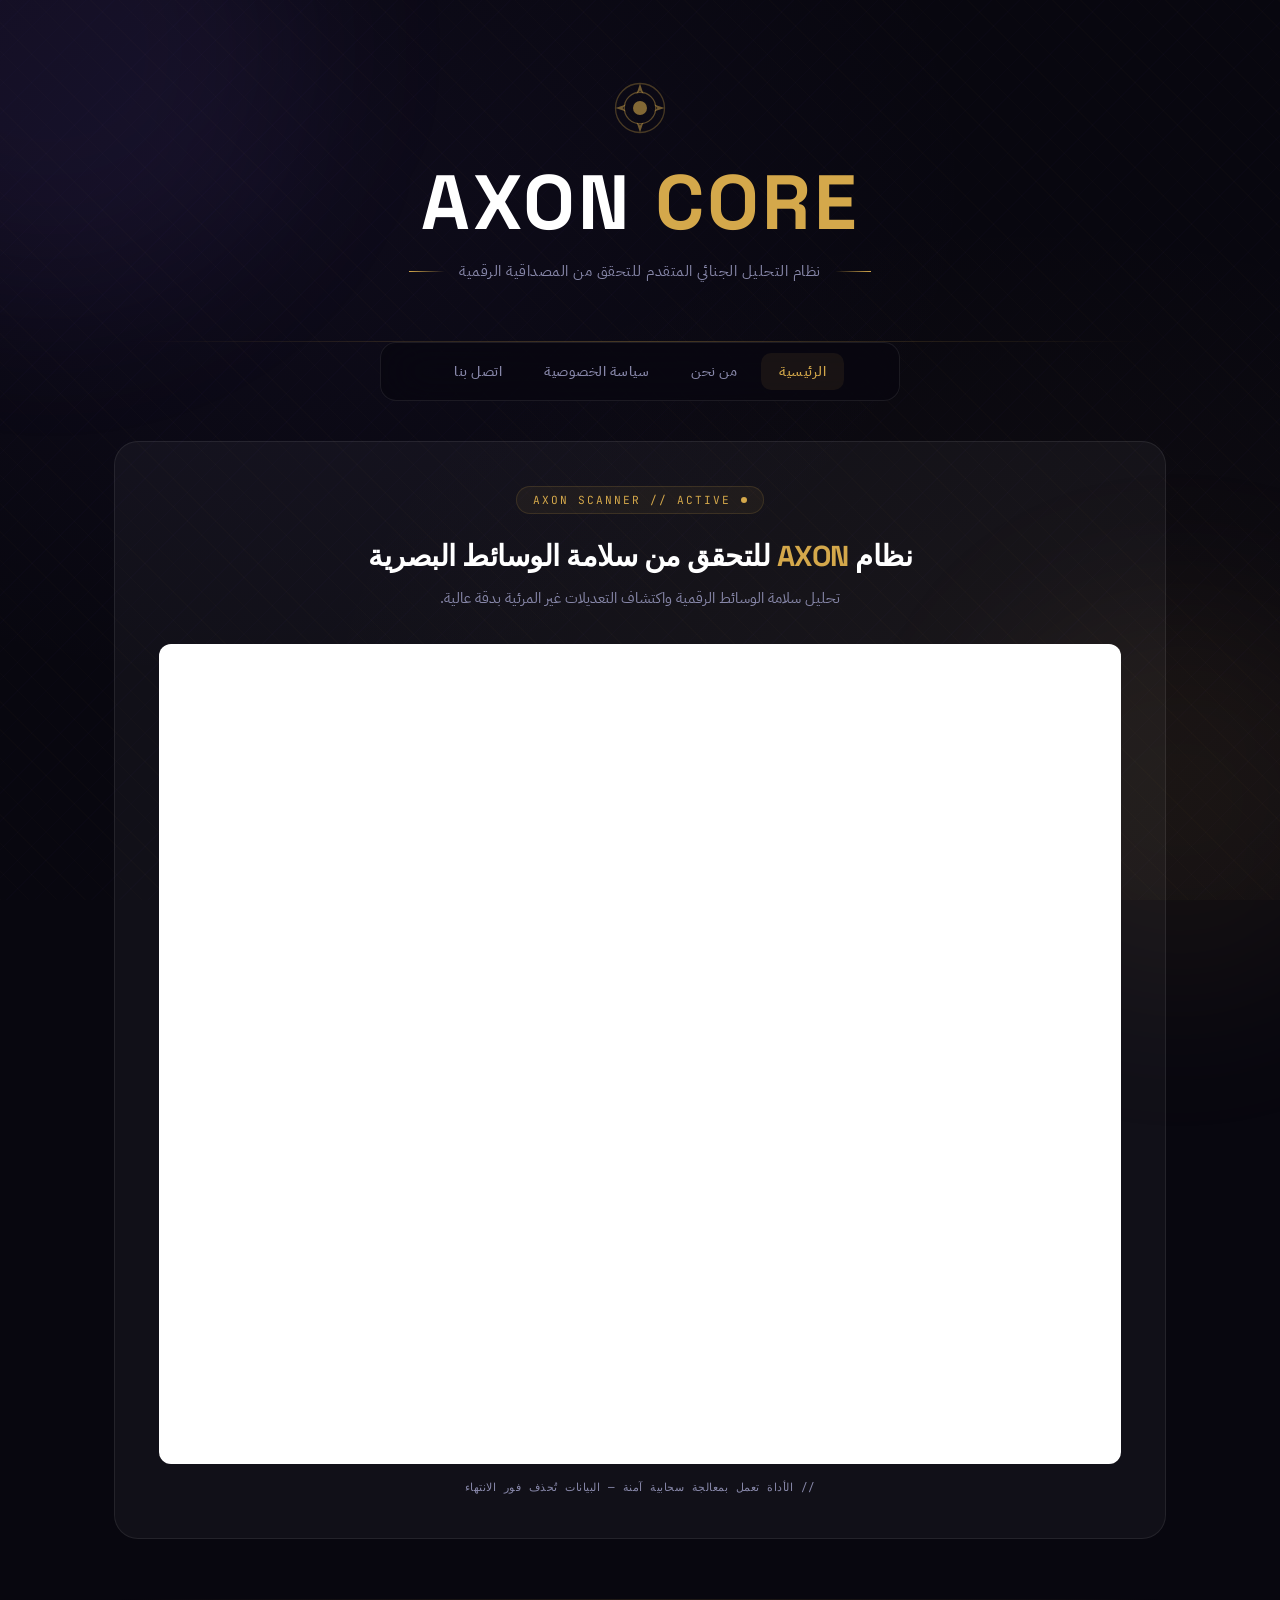
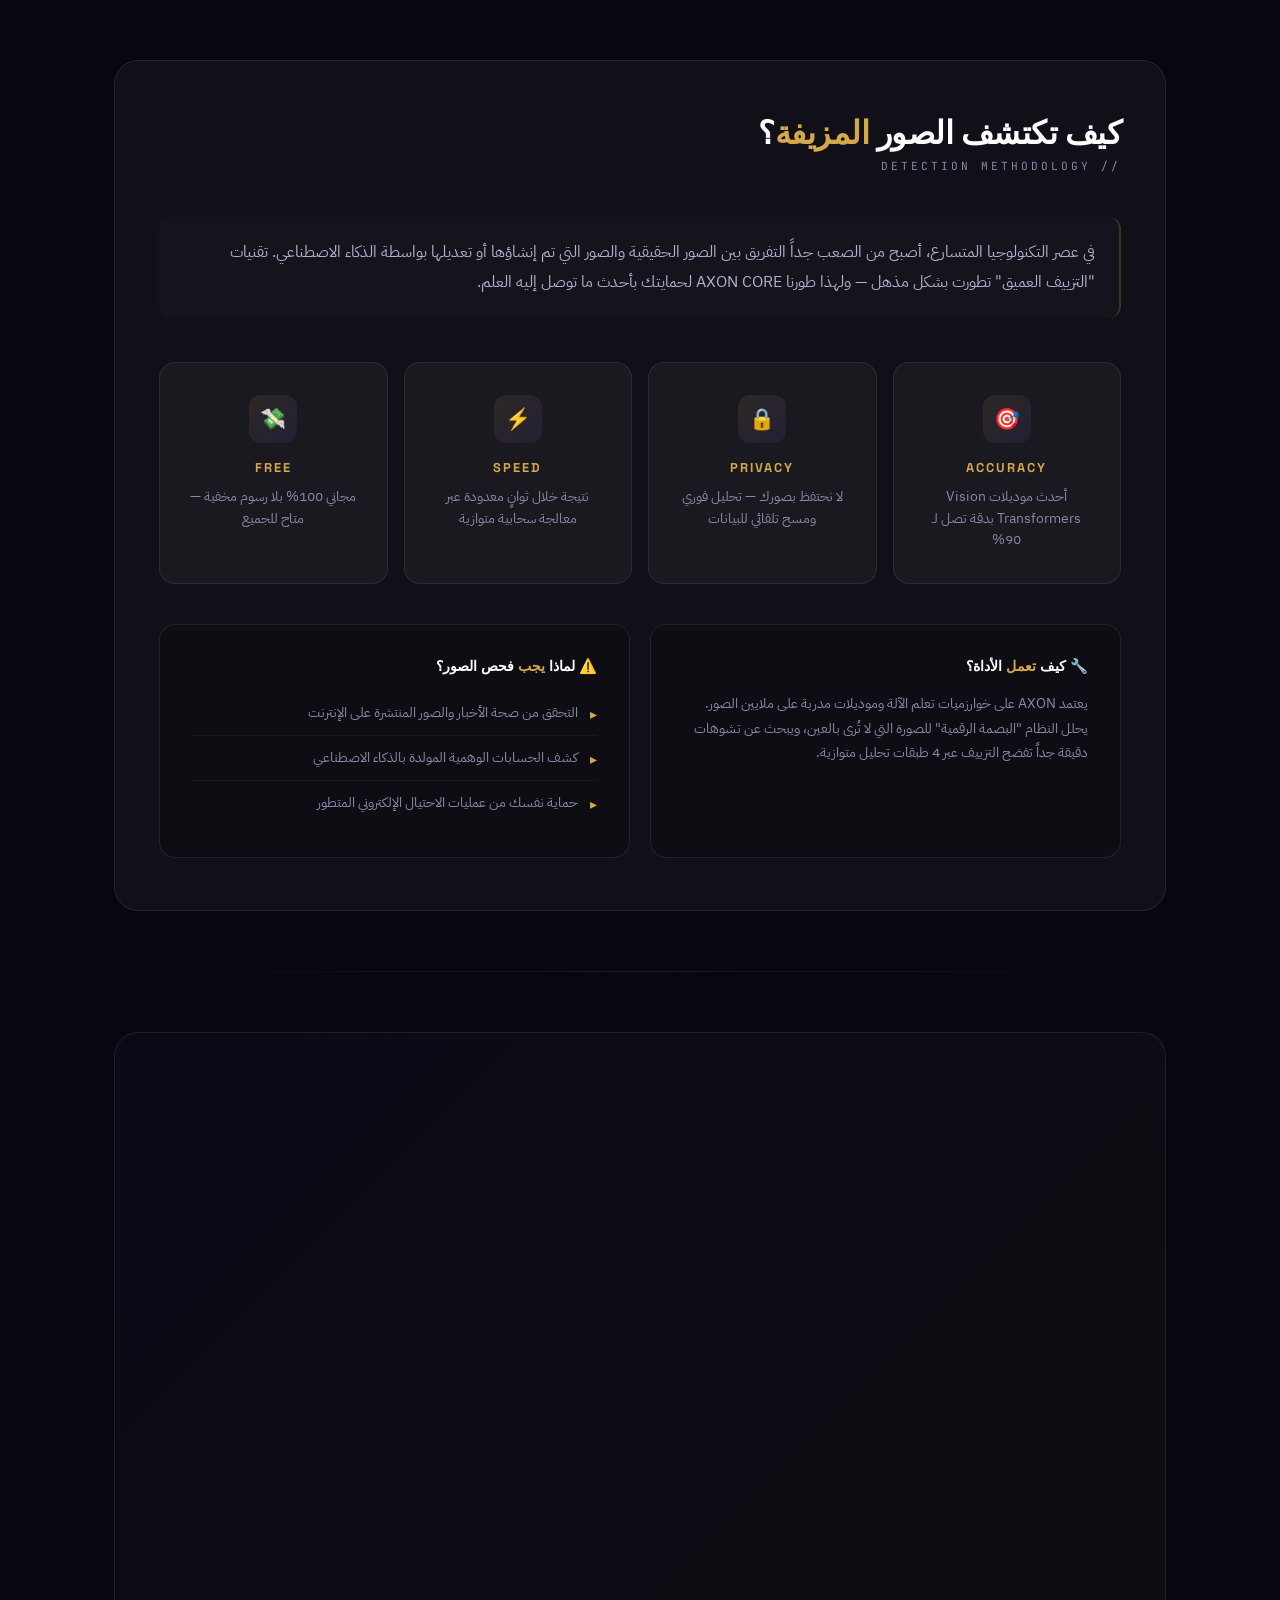
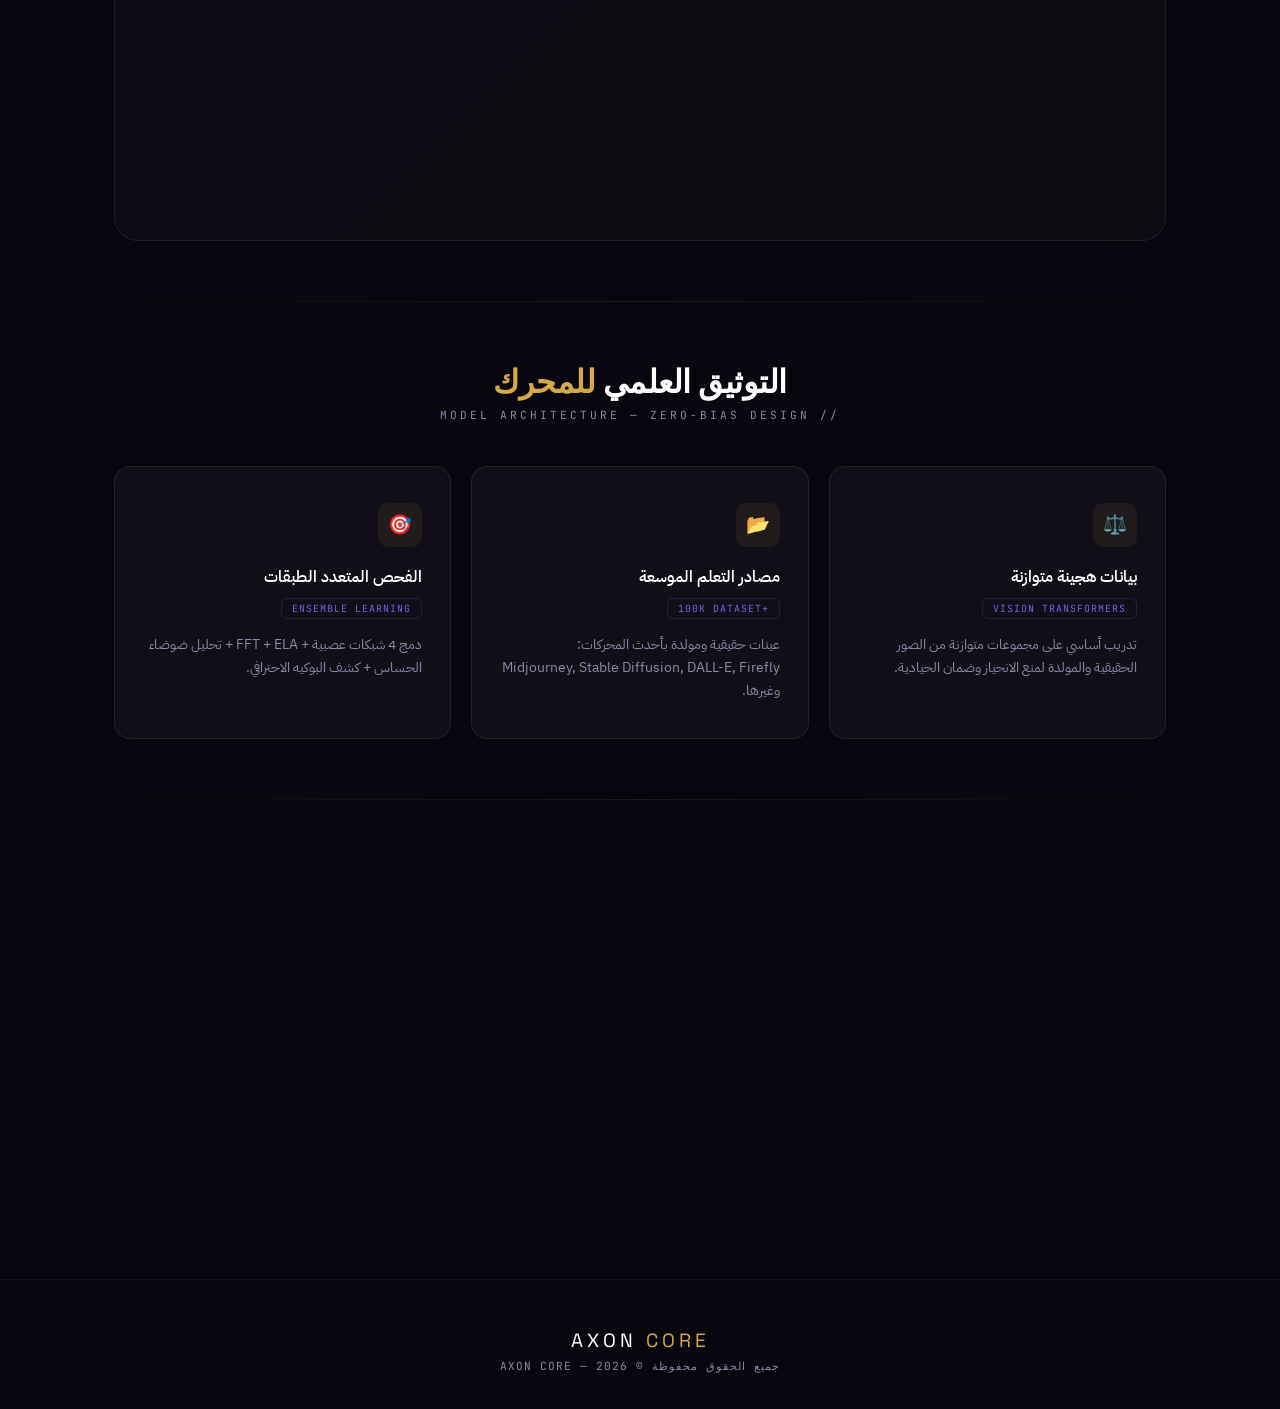
==== commit 12788c3c: "Update index.html" ====
--- a/index.html
+++ b/index.html
@@ -21,7 +21,7 @@
 
 <header>
     <div class="logo-icon"><svg viewBox="0 0 64 64" fill="none"><circle cx="32" cy="32" r="28" stroke="#d4a84b" stroke-width="1.5" opacity="0.3"/><circle cx="32" cy="32" r="18" stroke="#d4a84b" stroke-width="1.5" opacity="0.4"/><circle cx="32" cy="32" r="8" fill="#d4a84b" opacity="0.6"/><path d="M32 4 L36 16 L32 12 L28 16 Z" fill="#d4a84b" opacity="0.5"/><path d="M32 60 L36 48 L32 52 L28 48 Z" fill="#d4a84b" opacity="0.5"/><path d="M4 32 L16 28 L12 32 L16 36 Z" fill="#d4a84b" opacity="0.5"/><path d="M60 32 L48 28 L52 32 L48 36 Z" fill="#d4a84b" opacity="0.5"/></svg></div>
-    <p class="header-tag">HYBRID FORENSIC ANALYSIS ENGINE</p>
+    <p class="header-tag"></p>
     <div class="logo-wrap"><h1>AXON <span>CORE</span></h1></div>
     <div class="subtitle-wrap"><div class="subtitle-line"></div><p>نظام التحليل الجنائي المتقدم للتحقق من المصداقية الرقمية</p><div class="subtitle-line"></div></div>
 </header>
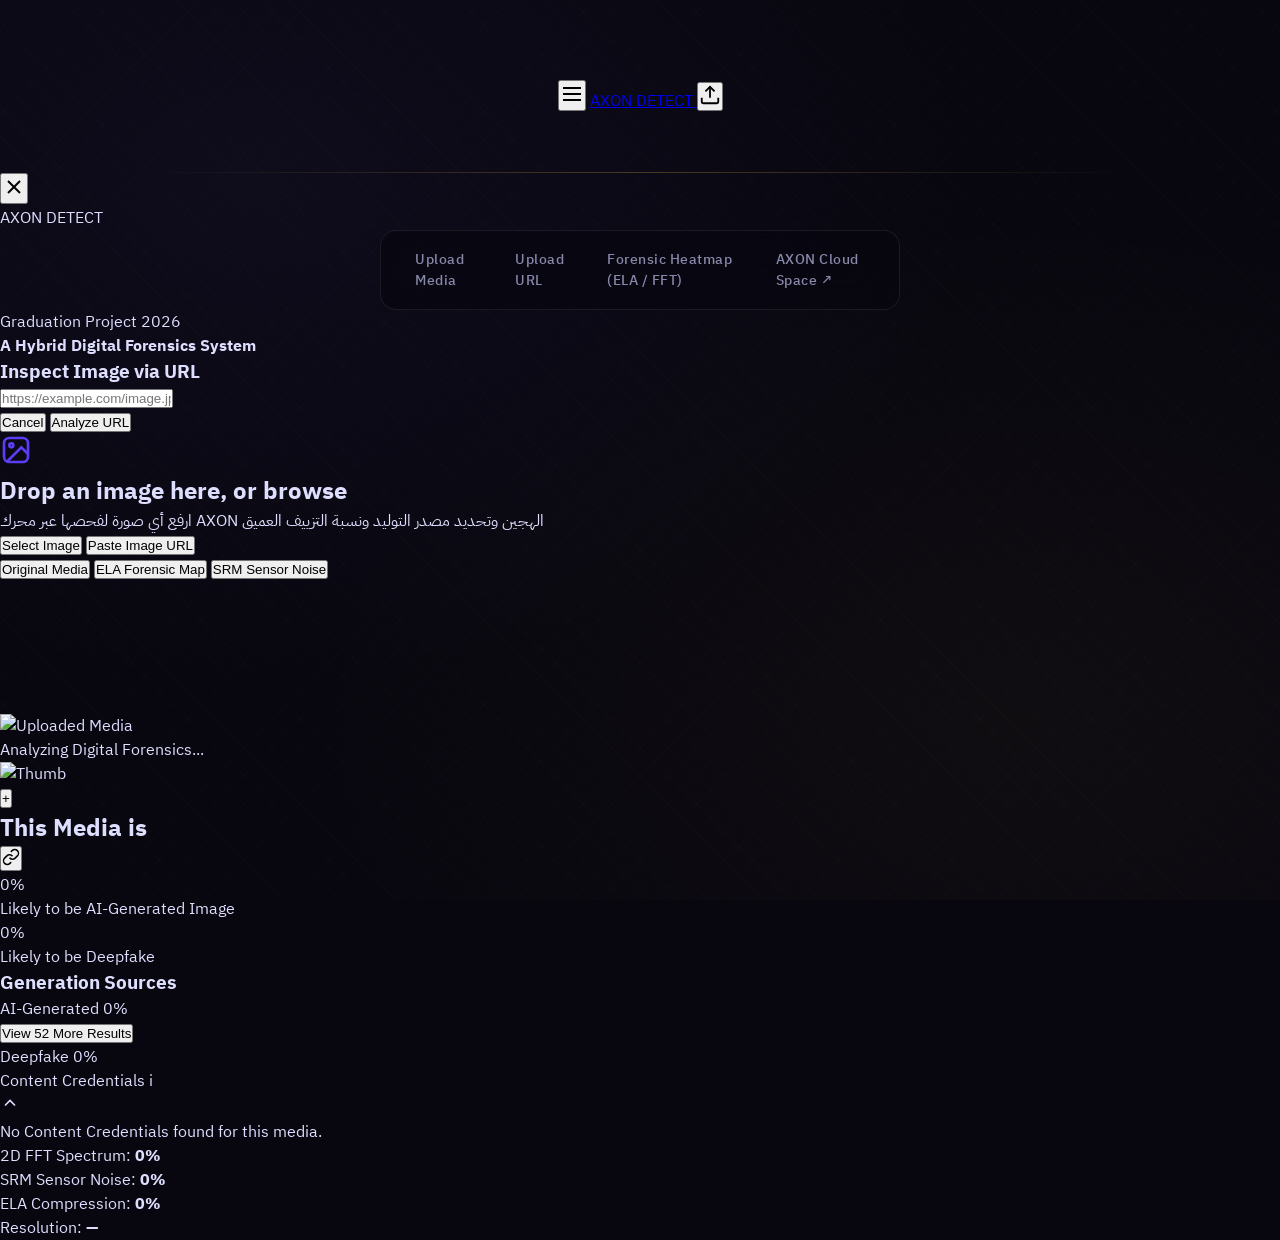
==== commit b4b02ddd: "Update index.html" ====
--- a/index.html
+++ b/index.html
@@ -1,118 +1,235 @@
 <!DOCTYPE html>
 <html lang="ar" dir="rtl">
 <head>
-    <script async src="https://www.googletagmanager.com/gtag/js?id=G-H9FLGS8MEL"></script>
-    <script>window.dataLayer = window.dataLayer || [];function gtag(){dataLayer.push(arguments);}gtag('js', new Date());gtag('config', 'G-H9FLGS8MEL');</script>
-    <script async src="https://pagead2.googlesyndication.com/pagead/js/adsbygoogle.js?client=ca-pub-6073099430341083" crossorigin="anonymous"></script>
     <meta charset="UTF-8">
     <meta name="viewport" content="width=device-width, initial-scale=1.0">
-    <title>AXON CORE | كاشف الصور المولدة بالذكاء الاصطناعي</title>
-    <meta name="description" content="نظام AXON للتحقق من سلامة الوسائط البصرية">
+    <title>AXON DETECT | Hybrid AI & Deepfake Forensic Detector</title>
+    <meta name="description" content="نظام AXON CORE للتحليل الجنائي الرقمي وكشف الصور المولدة بالذكاء الاصطناعي والتزييف العميق">
     <link rel="icon" type="image/svg+xml" href="assets/images/L5.svg">
-    <link rel="apple-touch-icon" href="assets/images/L5.svg" />
     <link rel="preconnect" href="https://fonts.googleapis.com">
-    <link href="https://fonts.googleapis.com/css2?family=Space+Grotesk:wght@400;500;700&family=IBM+Plex+Sans+Arabic:wght@300;400;600;700&family=JetBrains+Mono:wght@400;500&display=swap" rel="stylesheet">
+    <link href="https://fonts.googleapis.com/css2?family=Space+Grotesk:wght@400;500;600;700&family=IBM+Plex+Sans+Arabic:wght@400;500;600;700&family=JetBrains+Mono:wght@400;500;600&display=swap" rel="stylesheet">
     <link rel="stylesheet" href="assets/css/style.css">
 </head>
 <body>
-<div class="orb orb-1"></div>
-<div class="orb orb-2"></div>
-<div id="backToTop" aria-label="العودة للأعلى"><svg viewBox="0 0 24 24"><polyline points="18 15 12 9 6 15"/></svg></div>
-
-<header>
-    <div class="logo-icon"><svg viewBox="0 0 64 64" fill="none"><circle cx="32" cy="32" r="28" stroke="#d4a84b" stroke-width="1.5" opacity="0.3"/><circle cx="32" cy="32" r="18" stroke="#d4a84b" stroke-width="1.5" opacity="0.4"/><circle cx="32" cy="32" r="8" fill="#d4a84b" opacity="0.6"/><path d="M32 4 L36 16 L32 12 L28 16 Z" fill="#d4a84b" opacity="0.5"/><path d="M32 60 L36 48 L32 52 L28 48 Z" fill="#d4a84b" opacity="0.5"/><path d="M4 32 L16 28 L12 32 L16 36 Z" fill="#d4a84b" opacity="0.5"/><path d="M60 32 L48 28 L52 32 L48 36 Z" fill="#d4a84b" opacity="0.5"/></svg></div>
-    <p class="header-tag"></p>
-    <div class="logo-wrap"><h1>AXON <span>CORE</span></h1></div>
-    <div class="subtitle-wrap"><div class="subtitle-line"></div><p>نظام التحليل الجنائي المتقدم للتحقق من المصداقية الرقمية</p><div class="subtitle-line"></div></div>
+
+<!-- الشريط العلوي المطابق لـ Hive Detect -->
+<header class="top-nav" dir="ltr">
+    <button class="icon-btn" id="menuToggle" aria-label="Menu">
+        <svg viewBox="0 0 24 24" width="24" height="24" stroke="currentColor" stroke-width="2" fill="none">
+            <line x1="3" y1="6" x2="21" y2="6"></line>
+            <line x1="3" y1="12" x2="21" y2="12"></line>
+            <line x1="3" y1="18" x2="21" y2="18"></line>
+        </svg>
+    </button>
+
+    <a href="index.html" class="brand-logo">
+        <span class="wave-icon">
+            <span></span><span></span><span></span><span></span>
+        </span>
+        <span class="brand-text">AXON DETECT</span>
+    </a>
+
+    <button class="icon-btn" id="newUploadBtn" title="رفع صورة جديدة">
+        <svg viewBox="0 0 24 24" width="22" height="22" stroke="currentColor" stroke-width="2" fill="none">
+            <path d="M21 15v4a2 2 0 0 1-2 2H5a2 2 0 0 1-2-2v-4"></path>
+            <polyline points="17 8 12 3 7 8"></polyline>
+            <line x1="12" y1="3" x2="12" y2="15"></line>
+        </svg>
+    </button>
 </header>
 
-<nav>
-    <a href="index.html">الرئيسية</a>
-    <a href="about.html">من نحن</a>
-    <a href="privacy.html">سياسة الخصوصية</a>
-    <a href="contact.html">اتصل بنا</a>
-</nav>
-
-<div class="wrapper">
-    <section class="tool-section reveal">
-        <div class="tool-header">
-            <div class="status-bar"><div class="status-dot"></div><span class="status-text">AXON SCANNER // ACTIVE</span></div>
-            <h2 class="tool-title">نظام <span>AXON</span> للتحقق من سلامة الوسائط البصرية</h2>
-            <p class="tool-desc">تحليل سلامة الوسائط الرقمية واكتشاف التعديلات غير المرئية بدقة عالية.</p>
-        </div>
-        <iframe src="https://tabiemedia99-ai-detector-pro.hf.space" title="AXON Detector" loading="lazy"></iframe>
-        <p class="tool-note">// الأداة تعمل بمعالجة سحابية آمنة — البيانات تُحذف فور الانتهاء</p>
+<!-- القائمة الجانبية المنبثقة (مطابقة للصورة 8 في Hive Detect) -->
+<div class="drawer-backdrop" id="drawerBackdrop"></div>
+<aside class="side-drawer" id="sideDrawer" dir="ltr">
+    <div class="drawer-header">
+        <button class="icon-btn" id="closeDrawer">
+            <svg viewBox="0 0 24 24" width="24" height="24" stroke="currentColor" stroke-width="2" fill="none">
+                <line x1="18" y1="6" x2="6" y2="18"></line>
+                <line x1="6" y1="6" x2="18" y2="18"></line>
+            </svg>
+        </button>
+        <div class="brand-logo">
+            <span class="wave-icon"><span></span><span></span><span></span><span></span></span>
+            <span class="brand-text">AXON DETECT</span>
+        </div>
+    </div>
+
+    <nav class="drawer-links">
+        <a href="#" id="drawerUploadFile">Upload Media</a>
+        <a href="#" id="drawerUploadUrl">Upload URL</a>
+        <a href="#forensicSection" id="drawerForensic">Forensic Heatmap (ELA / FFT)</a>
+        <a href="https://tabiemedia99-ai-detector-pro.hf.space" target="_blank" rel="noopener">AXON Cloud Space ↗</a>
+    </nav>
+
+    <div class="drawer-footer">
+        <p class="project-badge">Graduation Project 2026<br><strong>A Hybrid Digital Forensics System</strong></p>
+    </div>
+</aside>
+
+<!-- نافذة إدخال رابط صورة (Upload URL Modal) -->
+<div class="url-modal" id="urlModal" dir="ltr">
+    <div class="url-modal-content">
+        <h3>Inspect Image via URL</h3>
+        <input type="url" id="imageUrlInput" placeholder="https://example.com/image.jpg">
+        <div class="url-modal-actions">
+            <button class="btn-secondary" id="cancelUrlBtn">Cancel</button>
+            <button class="btn-primary" id="submitUrlBtn">Analyze URL</button>
+        </div>
+    </div>
+</div>
+
+<!-- الحاوية الرئيسية للتطبيق -->
+<main class="app-container" dir="ltr">
+
+    <!-- الإدخال المخفي للملفات -->
+    <input type="file" id="fileInput" accept="image/*" hidden>
+
+    <!-- منطقة الرفع الأولية (تظهر قبل اختيار الصورة أو عند الضغط على رفع جديد) -->
+    <section class="upload-hero" id="uploadHero">
+        <div class="upload-dropzone" id="dropzone">
+            <div class="upload-icon-circle">
+                <svg viewBox="0 0 24 24" width="32" height="32" stroke="#5b3df5" stroke-width="2" fill="none">
+                    <rect x="3" y="3" width="18" height="18" rx="4" ry="4"></rect>
+                    <circle cx="8.5" cy="8.5" r="1.5"></circle>
+                    <polyline points="21 15 16 10 5 21"></polyline>
+                </svg>
+            </div>
+            <h2>Drop an image here, or <span>browse</span></h2>
+            <p>ارفع أي صورة لفحصها عبر محرك AXON الهجين وتحديد مصدر التوليد ونسبة التزييف العميق</p>
+            <div class="hero-actions">
+                <button class="btn-primary" id="browseBtn">Select Image</button>
+                <button class="btn-outline" id="openUrlModalBtn">Paste Image URL</button>
+            </div>
+        </div>
     </section>
 
-    <div class="divider"></div>
-
-    <section class="info-section reveal">
-        <div class="sec-title">كيف تكتشف الصور <span>المزيفة</span>؟</div>
-        <p class="sec-sub">// DETECTION METHODOLOGY</p>
-        <p class="info-body">في عصر التكنولوجيا المتسارع، أصبح من الصعب جداً التفريق بين الصور الحقيقية والصور التي تم إنشاؤها أو تعديلها بواسطة الذكاء الاصطناعي. تقنيات "التزييف العميق" تطورت بشكل مذهل — ولهذا طورنا AXON CORE لحمايتك بأحدث ما توصل إليه العلم.</p>
-        <div class="feature-grid">
-            <div class="feature-card"><div class="feature-icon">🎯</div><h4>ACCURACY</h4><p>أحدث موديلات Vision Transformers بدقة تصل لـ 90%</p></div>
-            <div class="feature-card"><div class="feature-icon">🔒</div><h4>PRIVACY</h4><p>لا نحتفظ بصورك — تحليل فوري ومسح تلقائي للبيانات</p></div>
-            <div class="feature-card"><div class="feature-icon">⚡</div><h4>SPEED</h4><p>نتيجة خلال ثوانٍ معدودة عبر معالجة سحابية متوازية</p></div>
-            <div class="feature-card"><div class="feature-icon">💸</div><h4>FREE</h4><p>مجاني 100% بلا رسوم مخفية — متاح للجميع</p></div>
-        </div>
-        <div class="how-grid" style="margin-top:40px">
-            <div class="how-card"><h3>🔧 كيف <span>تعمل</span> الأداة؟</h3><p>يعتمد AXON على خوارزميات تعلم الآلة وموديلات مدربة على ملايين الصور. يحلل النظام "البصمة الرقمية" للصورة التي لا تُرى بالعين، ويبحث عن تشوهات دقيقة جداً تفضح التزييف عبر 4 طبقات تحليل متوازية.</p></div>
-            <div class="how-card"><h3>⚠️ لماذا <span>يجب</span> فحص الصور؟</h3><ul class="why-list"><li><span class="why-icon">▸</span> التحقق من صحة الأخبار والصور المنتشرة على الإنترنت</li><li><span class="why-icon">▸</span> كشف الحسابات الوهمية المولدة بالذكاء الاصطناعي</li><li><span class="why-icon">▸</span> حماية نفسك من عمليات الاحتيال الإلكتروني المتطور</li></ul></div>
+    <!-- واجهة النتائج المطابقة لـ Hive Detect (تظهر فور رفع الصورة) -->
+    <section class="results-layout hidden" id="resultsLayout">
+
+        <!-- العمود الأيسر: معاينة الصورة والخريطة الحرارية الجنائية -->
+        <div class="media-column">
+            <div class="media-preview-card">
+                <div class="view-mode-tabs">
+                    <button class="view-tab active" data-view="original">Original Media</button>
+                    <button class="view-tab" data-view="ela">ELA Forensic Map</button>
+                    <button class="view-tab" data-view="srm">SRM Sensor Noise</button>
+                </div>
+
+                <div class="media-stage">
+                    <img id="previewImage" src="" alt="Uploaded Media">
+                    <canvas id="forensicCanvas" class="hidden"></canvas>
+                    <div class="scan-overlay hidden" id="scanOverlay">
+                        <div class="scan-laser"></div>
+                        <span>Analyzing Digital Forensics...</span>
+                    </div>
+                </div>
+            </div>
+
+            <!-- شريط الصور المصغرة بالأسفل (مثل أسفل شاشة Hive Detect) -->
+            <div class="thumbnail-bar">
+                <div class="thumb-item active" id="currentThumbWrap">
+                    <img id="thumbImage" src="" alt="Thumb">
+                </div>
+                <button class="thumb-add" id="addAnotherBtn" title="فحص صورة أخرى">+</button>
+            </div>
+        </div>
+
+        <!-- العمود الأيمن: بطاقات التقييم ومصادر التوليد وشهادات المحتوى -->
+        <div class="report-column">
+
+            <!-- 1. بطاقة This Media is -->
+            <div class="hive-card">
+                <div class="card-top-row">
+                    <h2 class="card-heading">This Media is</h2>
+                    <button class="link-copy-btn" id="reAnalyzeBtn" title="إعادة الفحص">
+                        <svg viewBox="0 0 24 24" width="18" height="18" stroke="currentColor" stroke-width="2" fill="none">
+                            <path d="M10 13a5 5 0 0 0 7.54.54l3-3a5 5 0 0 0-7.07-7.07l-1.72 1.71"></path>
+                            <path d="M14 11a5 5 0 0 0-7.54-.54l-3 3a5 5 0 0 0 7.07 7.07l1.71-1.71"></path>
+                        </svg>
+                    </button>
+                </div>
+
+                <!-- شريط AI-Generated Image -->
+                <div class="score-meter-box">
+                    <div class="meter-header">
+                        <span class="meter-percent" id="aiGenPercent">0%</span>
+                        <div class="meter-label-group">
+                            <span class="likely-sub">Likely to be</span>
+                            <span class="likely-title">AI-Generated Image</span>
+                        </div>
+                    </div>
+                    <div class="meter-track">
+                        <div class="meter-fill" id="aiGenBar" style="width: 0%;"></div>
+                    </div>
+                </div>
+
+                <!-- شريط Deepfake -->
+                <div class="score-meter-box">
+                    <div class="meter-header">
+                        <span class="meter-percent" id="deepfakePercent">0%</span>
+                        <div class="meter-label-group">
+                            <span class="likely-sub">Likely to be</span>
+                            <span class="likely-title">Deepfake</span>
+                        </div>
+                    </div>
+                    <div class="meter-track">
+                        <div class="meter-fill" id="deepfakeBar" style="width: 0%;"></div>
+                    </div>
+                </div>
+
+                <!-- قسم Generation Sources -->
+                <h3 class="subsection-title">Generation Sources</h3>
+                <div class="sources-box">
+                    <div class="sources-header">
+                        <span class="sources-cat-title">AI-Generated</span>
+                        <span class="sources-cat-badge" id="sourcesAiBadge">0%</span>
+                    </div>
+
+                    <!-- قائمة المحركات الأساسية (Top 5) -->
+                    <div class="pills-container" id="topSourcesPills"></div>
+
+                    <!-- قائمة المحركات الإضافية (تفتح عند الضغط على View More Results) -->
+                    <div class="pills-container hidden" id="moreSourcesPills"></div>
+
+                    <button class="view-more-btn" id="toggleSourcesBtn">View 52 More Results</button>
+
+                    <div class="sources-divider"></div>
+
+                    <div class="sources-header">
+                        <span class="sources-cat-title">Deepfake</span>
+                        <span class="sources-cat-badge" id="sourcesDeepfakeBadge">0%</span>
+                    </div>
+                    <div class="pills-container" id="deepfakeSourcesPills"></div>
+                </div>
+            </div>
+
+            <!-- 2. بطاقة Content Credentials (C2PA & EXIF) -->
+            <div class="hive-card credentials-card">
+                <div class="credentials-header" id="credentialsToggle">
+                    <div class="cred-title-wrap">
+                        <span>Content Credentials</span>
+                        <span class="info-circle" title="معيار التحقق من المصدر والتواقيع الرقمية C2PA / EXIF">i</span>
+                    </div>
+                    <svg class="chevron-icon" id="credChevron" viewBox="0 0 24 24" width="20" height="20" stroke="currentColor" stroke-width="2" fill="none">
+                        <polyline points="18 15 12 9 6 15"></polyline>
+                    </svg>
+                </div>
+                <div class="credentials-body" id="credentialsBody">
+                    <p id="credentialsText">No Content Credentials found for this media.</p>
+                    <div class="forensic-metrics-mini" id="forensicMiniMetrics">
+                        <div class="f-metric"><span>2D FFT Spectrum:</span> <strong id="fftValText">0%</strong></div>
+                        <div class="f-metric"><span>SRM Sensor Noise:</span> <strong id="srmValText">0%</strong></div>
+                        <div class="f-metric"><span>ELA Compression:</span> <strong id="elaValText">0%</strong></div>
+                        <div class="f-metric"><span>Resolution:</span> <strong id="imgDimText">—</strong></div>
+                    </div>
+                </div>
+            </div>
+
         </div>
     </section>
 
-    <div class="divider"></div>
-
-    <section class="metrics-section reveal">
-        <div class="sec-title">المقاييس العلمية <span>للنظام</span></div>
-        <p class="sec-sub">// EVALUATION METRICS — AXON CORE</p>
-        <div class="metrics-grid">
-            <div class="metric-card"><div class="metric-label">ACCURACY</div><div class="metric-number" data-target="96.8">0%</div><div class="metric-desc">الدقة الإجمالية للنظام</div></div>
-            <div class="metric-card"><div class="metric-label">PRECISION</div><div class="metric-number" data-target="95.5">0%</div><div class="metric-desc">دقة التحديد الإيجابي</div></div>
-            <div class="metric-card"><div class="metric-label">RECALL</div><div class="metric-number" data-target="97.2">0%</div><div class="metric-desc">القدرة على اصطياد التزييف</div></div>
-        </div>
-        <div class="matrix-wrap">
-            <div class="matrix-title">مصفوفة الارتباك // CONFUSION MATRIX</div>
-            <table class="cyber-table">
-                <tr><th></th><th>توقع: حقيقي<br><small style="opacity:0.5">Predicted Real</small></th><th>توقع: مزيف<br><small style="opacity:0.5">Predicted Fake</small></th></tr>
-                <tr><th>الواقع: حقيقي<br><small style="opacity:0.5">Actual Real</small></th><td class="cell-tn">TRUE NEGATIVE<span class="cell-val">1450</span></td><td class="cell-fp">FALSE POSITIVE<span class="cell-val">68</span></td></tr>
-                <tr><th>الواقع: مزيف<br><small style="opacity:0.5">Actual Fake</small></th><td class="cell-fn">FALSE NEGATIVE ⚠️<span class="cell-val">42</span></td><td class="cell-tp">TRUE POSITIVE<span class="cell-val">1440</span></td></tr>
-            </table>
-            <p class="matrix-note">⚠ معدل السلبيات الخاطئة منخفض جداً — يؤكد صلابة الدرع السيبراني ضد تمرير الصور المزيفة</p>
-        </div>
-    </section>
-
-    <div class="divider"></div>
-
-    <section class="reveal">
-        <div style="text-align:center"><div class="sec-title">التوثيق العلمي <span>للمحرك</span></div><p class="sec-sub">// MODEL ARCHITECTURE — ZERO-BIAS DESIGN</p></div>
-        <div class="arch-grid">
-            <div class="arch-card"><div class="arch-icon">⚖️</div><h4>بيانات هجينة متوازنة</h4><span class="arch-badge">VISION TRANSFORMERS</span><p>تدريب أساسي على مجموعات متوازنة من الصور الحقيقية والمولدة لمنع الانحياز وضمان الحيادية.</p></div>
-            <div class="arch-card"><div class="arch-icon">📂</div><h4>مصادر التعلم الموسعة</h4><span class="arch-badge">+100K DATASET</span><p>عينات حقيقية ومولدة بأحدث المحركات: Midjourney, Stable Diffusion, DALL-E, Firefly وغيرها.</p></div>
-            <div class="arch-card"><div class="arch-icon">🎯</div><h4>الفحص المتعدد الطبقات</h4><span class="arch-badge">ENSEMBLE LEARNING</span><p>دمج 4 شبكات عصبية + FFT + ELA + تحليل ضوضاء الحساس + كشف البوكيه الاحترافي.</p></div>
-        </div>
-    </section>
-
-    <div class="divider"></div>
-
-    <section class="articles-section reveal">
-        <div class="sec-title">مقالات <span>تعليمية</span></div>
-        <p class="sec-sub">// KNOWLEDGE BASE</p>
-        <div class="articles-grid">
-            <div class="article-card"><div><div class="article-cat">// DETECTION</div><h3>كشف التزييف 2026</h3><p>دليل شامل يشرح علامات تفضح صور الذكاء الاصطناعي، من تشوهات الإضاءة إلى البكسلة غير المتناسقة.</p></div><a href="detect-deepfake.html" class="article-link">اقرأ المقال →</a></div>
-            <div class="article-card"><div><div class="article-cat">// SECURITY</div><h3>الهندسة الاجتماعية</h3><p>تعرف على كيفية حماية عقلك من الاختراق قبل جهازك، وكيف يطور المهاجمون أساليب الخداع الرقمي.</p></div><a href="social-engineering.html" class="article-link">اقرأ المقال →</a></div>
-            <div class="article-card"><div><div class="article-cat">// RESEARCH</div><h3>تطور التزييف العميق</h3><p>نظرة تقنية على كيفية تدريب النماذج الجديدة ومخاطرها على السيادة الرقمية في عام 2026.</p></div><a href="deepfake-2026.html" class="article-link">اقرأ المقال →</a></div>
-        </div>
-    </section>
-</div>
-
-<footer>
-    <div class="footer-logo">AXON <span>CORE</span></div>
-    <p>جميع الحقوق محفوظة © 2026 — AXON CORE</p>
-</footer>
+</main>
 
 <script src="assets/js/main.js"></script>
-<script src="security.js"></script>
 </body>
 </html>
--- a/assets/css/style.css
+++ b/assets/css/style.css
@@ -58,6 +58,7 @@
     margin-bottom: 24px;
 }
 .logo-icon {
+    display: none !important;
     width: 56px; height: 56px;
     margin: 0 auto 16px;
 }
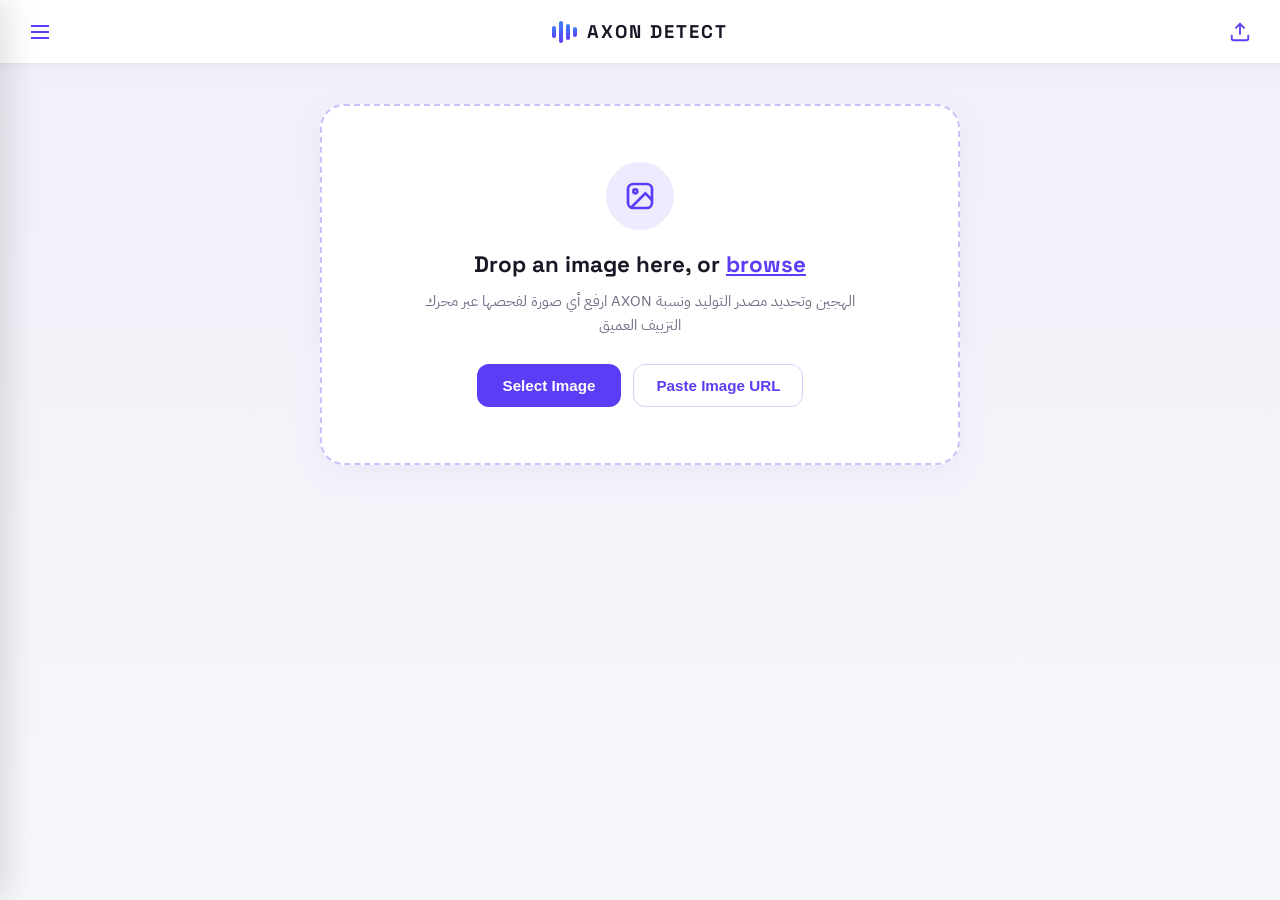
==== commit 27e10983: "Update index.html" ====
--- a/index.html
+++ b/index.html
@@ -8,11 +8,750 @@
     <link rel="icon" type="image/svg+xml" href="assets/images/L5.svg">
     <link rel="preconnect" href="https://fonts.googleapis.com">
     <link href="https://fonts.googleapis.com/css2?family=Space+Grotesk:wght@400;500;600;700&family=IBM+Plex+Sans+Arabic:wght@400;500;600;700&family=JetBrains+Mono:wght@400;500;600&display=swap" rel="stylesheet">
-    <link rel="stylesheet" href="assets/css/style.css">
+    <style>
+        :root {
+            --primary: #5b3df5;
+            --primary-light: #eeebff;
+            --bg-main: #f4f5f9;
+            --card-bg: #ffffff;
+            --box-bg: #f3f4f7;
+            --text-dark: #181826;
+            --text-muted: #6e7185;
+            --border-soft: #e4e6ef;
+            --bar-dark: #1f1f2e;
+            --font-en: 'Space Grotesk', -apple-system, BlinkMacSystemFont, sans-serif;
+            --font-ar: 'IBM Plex Sans Arabic', sans-serif;
+            --font-mono: 'JetBrains Mono', monospace;
+        }
+
+        *, *::before, *::after {
+            box-sizing: border-box;
+            margin: 0;
+            padding: 0;
+        }
+
+        body {
+            font-family: var(--font-en), var(--font-ar) !important;
+            background: linear-gradient(180deg, #eff0f8 0%, #f7f8fc 100%) !important;
+            color: var(--text-dark) !important;
+            min-height: 100vh;
+            overflow-x: hidden;
+        }
+
+        body::before {
+            display: none !important;
+        }
+
+        .hidden {
+            display: none !important;
+        }
+
+        /* الشريط العلوي المطابق لـ Hive Detect */
+        .top-nav {
+            position: sticky;
+            top: 0;
+            z-index: 100;
+            height: 64px;
+            background: #ffffff !important;
+            border-bottom: 1px solid var(--border-soft);
+            display: flex;
+            align-items: center;
+            justify-content: space-between;
+            padding: 0 20px !important;
+            box-shadow: 0 2px 10px rgba(24, 24, 38, 0.04);
+            text-align: left;
+        }
+
+        .top-nav::after {
+            display: none !important;
+        }
+
+        .icon-btn {
+            width: 40px;
+            height: 40px;
+            border: none;
+            background: transparent;
+            color: var(--primary);
+            border-radius: 10px;
+            cursor: pointer;
+            display: flex;
+            align-items: center;
+            justify-content: center;
+            transition: background 0.2s;
+        }
+
+        .icon-btn:hover {
+            background: var(--primary-light);
+        }
+
+        .brand-logo {
+            display: flex;
+            align-items: center;
+            gap: 10px;
+            text-decoration: none;
+            color: var(--text-dark);
+        }
+
+        .wave-icon {
+            display: inline-flex;
+            align-items: center;
+            gap: 3px;
+            height: 24px;
+        }
+
+        .wave-icon span {
+            display: block;
+            width: 4px;
+            border-radius: 4px;
+            background: linear-gradient(180deg, #3b82f6 0%, #5b3df5 100%);
+        }
+
+        .wave-icon span:nth-child(1) { height: 12px; }
+        .wave-icon span:nth-child(2) { height: 22px; }
+        .wave-icon span:nth-child(3) { height: 16px; }
+        .wave-icon span:nth-child(4) { height: 10px; }
+
+        .brand-text {
+            font-family: var(--font-en);
+            font-size: 1.15rem;
+            font-weight: 700;
+            letter-spacing: 2px;
+            color: var(--text-dark);
+        }
+
+        /* القائمة الجانبية المنبثقة */
+        .drawer-backdrop {
+            position: fixed;
+            inset: 0;
+            background: rgba(18, 18, 30, 0.45);
+            z-index: 200;
+            opacity: 0;
+            visibility: hidden;
+            transition: all 0.25s ease;
+        }
+
+        .drawer-backdrop.open {
+            opacity: 1;
+            visibility: visible;
+        }
+
+        .side-drawer {
+            position: fixed;
+            top: 0;
+            left: 0;
+            bottom: 0;
+            width: 290px;
+            background: #ffffff;
+            z-index: 250;
+            padding: 18px 22px;
+            display: flex;
+            flex-direction: column;
+            justify-content: space-between;
+            transform: translateX(-100%);
+            transition: transform 0.3s cubic-bezier(0.22, 1, 0.36, 1);
+            box-shadow: 8px 0 30px rgba(0, 0, 0, 0.12);
+        }
+
+        .side-drawer.open {
+            transform: translateX(0);
+        }
+
+        .drawer-header {
+            display: flex;
+            align-items: center;
+            gap: 12px;
+            padding-bottom: 24px;
+            border-bottom: 1px solid var(--border-soft);
+        }
+
+        .drawer-links {
+            position: static !important;
+            background: transparent !important;
+            border: none !important;
+            backdrop-filter: none !important;
+            display: flex;
+            flex-direction: column;
+            gap: 18px;
+            margin: 28px 0 0 0 !important;
+            padding: 0 !important;
+            flex-grow: 1;
+        }
+
+        .drawer-links a {
+            text-decoration: none;
+            font-size: 1.08rem;
+            font-weight: 600;
+            color: #3b28cc !important;
+            padding: 8px 4px;
+            transition: color 0.2s, transform 0.2s;
+        }
+
+        .drawer-links a:hover {
+            color: var(--primary) !important;
+            background: transparent !important;
+            transform: translateX(4px);
+        }
+
+        .drawer-footer {
+            padding-top: 16px;
+            border-top: 1px solid var(--border-soft);
+        }
+
+        .project-badge {
+            font-size: 0.8rem;
+            color: var(--text-muted);
+            line-height: 1.5;
+        }
+
+        /* الحاوية الرئيسية */
+        .app-container {
+            max-width: 1060px;
+            margin: 28px auto 60px;
+            padding: 0 16px;
+        }
+
+        /* منطقة الرفع الأولية */
+        .upload-hero {
+            max-width: 640px;
+            margin: 40px auto;
+        }
+
+        .upload-dropzone {
+            background: #ffffff;
+            border: 2px dashed #c8c2f8;
+            border-radius: 24px;
+            padding: 56px 28px;
+            text-align: center;
+            cursor: pointer;
+            transition: all 0.25s ease;
+            box-shadow: 0 12px 35px rgba(91, 61, 245, 0.06);
+        }
+
+        .upload-dropzone:hover, .upload-dropzone.dragover {
+            border-color: var(--primary);
+            background: #faf9ff;
+            transform: translateY(-2px);
+        }
+
+        .upload-icon-circle {
+            width: 68px;
+            height: 68px;
+            border-radius: 50%;
+            background: var(--primary-light);
+            display: flex;
+            align-items: center;
+            justify-content: center;
+            margin: 0 auto 20px;
+        }
+
+        .upload-dropzone h2 {
+            font-size: 1.4rem;
+            color: var(--text-dark);
+            margin-bottom: 10px;
+        }
+
+        .upload-dropzone h2 span {
+            color: var(--primary);
+            text-decoration: underline;
+        }
+
+        .upload-dropzone p {
+            font-family: var(--font-ar);
+            font-size: 0.95rem;
+            color: var(--text-muted);
+            max-width: 440px;
+            margin: 0 auto 26px;
+            line-height: 1.6;
+        }
+
+        .hero-actions {
+            display: flex;
+            justify-content: center;
+            gap: 12px;
+            flex-wrap: wrap;
+        }
+
+        .btn-primary {
+            background: var(--primary);
+            color: #ffffff;
+            border: none;
+            padding: 12px 26px;
+            border-radius: 12px;
+            font-size: 0.95rem;
+            font-weight: 600;
+            cursor: pointer;
+            transition: opacity 0.2s;
+        }
+
+        .btn-primary:hover {
+            opacity: 0.9;
+        }
+
+        .btn-outline, .btn-secondary {
+            background: #ffffff;
+            color: var(--primary);
+            border: 1.5px solid #d5cffc;
+            padding: 12px 22px;
+            border-radius: 12px;
+            font-size: 0.95rem;
+            font-weight: 600;
+            cursor: pointer;
+            transition: background 0.2s;
+        }
+
+        .btn-outline:hover {
+            background: var(--primary-light);
+        }
+
+        /* تخطيط النتائج */
+        .results-layout {
+            display: grid;
+            grid-template-columns: 1fr 1.08fr;
+            gap: 24px;
+            align-items: start;
+        }
+
+        /* بطاقة معاينة الصورة */
+        .media-preview-card {
+            background: #ffffff;
+            border-radius: 24px;
+            padding: 16px;
+            box-shadow: 0 8px 28px rgba(24, 24, 38, 0.05);
+            border: 1px solid var(--border-soft);
+        }
+
+        .view-mode-tabs {
+            display: flex;
+            gap: 6px;
+            margin-bottom: 12px;
+            background: var(--box-bg);
+            padding: 5px;
+            border-radius: 12px;
+        }
+
+        .view-tab {
+            flex: 1;
+            border: none;
+            background: transparent;
+            padding: 8px 10px;
+            border-radius: 8px;
+            font-size: 0.8rem;
+            font-weight: 600;
+            color: var(--text-muted);
+            cursor: pointer;
+            transition: all 0.2s;
+        }
+
+        .view-tab.active {
+            background: #ffffff;
+            color: var(--primary);
+            box-shadow: 0 2px 6px rgba(0, 0, 0, 0.06);
+        }
+
+        .media-stage {
+            position: relative;
+            width: 100%;
+            height: 410px;
+            background: #141418;
+            border-radius: 18px;
+            overflow: hidden;
+            display: flex;
+            align-items: center;
+            justify-content: center;
+        }
+
+        .media-stage img, .media-stage canvas {
+            max-width: 100%;
+            max-height: 100%;
+            object-fit: contain;
+        }
+
+        .scan-overlay {
+            position: absolute;
+            inset: 0;
+            background: rgba(16, 16, 28, 0.65);
+            backdrop-filter: blur(4px);
+            display: flex;
+            flex-direction: column;
+            align-items: center;
+            justify-content: center;
+            color: #ffffff;
+            font-weight: 600;
+            gap: 14px;
+        }
+
+        .scan-laser {
+            width: 80%;
+            height: 3px;
+            background: linear-gradient(90deg, transparent, #7c5ce7, #00f2fe, transparent);
+            box-shadow: 0 0 14px #5b3df5;
+            animation: scanMove 1.6s ease-in-out infinite alternate;
+        }
+
+        @keyframes scanMove {
+            0% { transform: translateY(-90px); }
+            100% { transform: translateY(90px); }
+        }
+
+        /* شريط الصور المصغرة بالأسفل */
+        .thumbnail-bar {
+            display: flex;
+            align-items: center;
+            gap: 12px;
+            margin-top: 14px;
+        }
+
+        .thumb-item {
+            width: 68px;
+            height: 68px;
+            border-radius: 14px;
+            overflow: hidden;
+            border: 3px solid var(--primary);
+            background: #141418;
+            padding: 2px;
+        }
+
+        .thumb-item img {
+            width: 100%;
+            height: 100%;
+            object-fit: cover;
+            border-radius: 9px;
+        }
+
+        .thumb-add {
+            width: 68px;
+            height: 68px;
+            border-radius: 14px;
+            border: 1.5px dashed #c4c7d6;
+            background: #ffffff;
+            color: var(--primary);
+            font-size: 1.7rem;
+            cursor: pointer;
+            transition: all 0.2s;
+        }
+
+        .thumb-add:hover {
+            border-color: var(--primary);
+            background: var(--primary-light);
+        }
+
+        /* بطاقات التقييم البيضاء (Hive Cards) */
+        .hive-card {
+            background: var(--card-bg);
+            border-radius: 24px;
+            padding: 24px;
+            box-shadow: 0 8px 28px rgba(24, 24, 38, 0.05);
+            border: 1px solid var(--border-soft);
+            margin-bottom: 18px;
+        }
+
+        .card-top-row {
+            display: flex;
+            align-items: center;
+            justify-content: space-between;
+            margin-bottom: 18px;
+        }
+
+        .card-heading {
+            font-size: 1.2rem;
+            font-weight: 700;
+            color: var(--text-dark);
+        }
+
+        .link-copy-btn {
+            border: none;
+            background: transparent;
+            color: var(--text-muted);
+            cursor: pointer;
+            padding: 6px;
+            border-radius: 8px;
+        }
+
+        .link-copy-btn:hover {
+            background: var(--box-bg);
+            color: var(--text-dark);
+        }
+
+        /* صناديق النسب المئوية (Score Meters) */
+        .score-meter-box {
+            background: var(--box-bg);
+            border-radius: 18px;
+            padding: 18px 20px;
+            margin-bottom: 14px;
+        }
+
+        .meter-header {
+            display: flex;
+            align-items: center;
+            justify-content: space-between;
+            margin-bottom: 14px;
+        }
+
+        .meter-percent {
+            font-size: 2.1rem;
+            font-weight: 700;
+            color: var(--text-dark);
+            letter-spacing: -0.5px;
+        }
+
+        .meter-label-group {
+            text-align: right;
+        }
+
+        .likely-sub {
+            display: block;
+            font-size: 0.88rem;
+            color: var(--text-muted);
+            margin-bottom: 2px;
+        }
+
+        .likely-title {
+            font-size: 1.08rem;
+            font-weight: 700;
+            color: var(--text-dark);
+        }
+
+        .meter-track {
+            width: 100%;
+            height: 10px;
+            background: #ffffff;
+            border-radius: 99px;
+            overflow: hidden;
+        }
+
+        .meter-fill {
+            height: 100%;
+            background: var(--bar-dark);
+            border-radius: 99px;
+            transition: width 0.6s cubic-bezier(0.22, 1, 0.36, 1), background-color 0.3s;
+        }
+
+        /* قسم Generation Sources */
+        .subsection-title {
+            font-size: 1.08rem;
+            font-weight: 700;
+            margin: 24px 0 12px;
+            color: var(--text-dark);
+        }
+
+        .sources-box {
+            border: 1px solid var(--border-soft);
+            border-radius: 18px;
+            padding: 18px;
+            background: #ffffff;
+        }
+
+        .sources-header {
+            display: flex;
+            align-items: center;
+            justify-content: space-between;
+            margin-bottom: 14px;
+        }
+
+        .sources-cat-title {
+            font-size: 1.02rem;
+            font-weight: 700;
+            color: #1f1b44;
+        }
+
+        .sources-cat-badge {
+            background: #dcdde6;
+            color: var(--text-dark);
+            font-weight: 700;
+            font-size: 0.92rem;
+            padding: 5px 12px;
+            border-radius: 8px;
+        }
+
+        .pills-container {
+            display: flex;
+            flex-wrap: wrap;
+            gap: 10px;
+            margin-bottom: 14px;
+        }
+
+        .source-pill {
+            background: var(--box-bg);
+            padding: 8px 14px;
+            border-radius: 10px;
+            font-size: 0.95rem;
+            color: #2c2d3a;
+            display: inline-flex;
+            align-items: center;
+            gap: 4px;
+        }
+
+        .source-pill strong {
+            font-weight: 600;
+            color: #11111a;
+        }
+
+        .source-pill.active-hit {
+            background: #ede9fe;
+            border: 1px solid #c4b5fd;
+            color: #4c1d95;
+        }
+
+        .view-more-btn {
+            background: #ffffff;
+            color: var(--primary);
+            border: 1.5px solid var(--primary);
+            border-radius: 10px;
+            padding: 8px 18px;
+            font-size: 0.92rem;
+            font-weight: 600;
+            cursor: pointer;
+            margin-top: 4px;
+            transition: all 0.2s;
+        }
+
+        .view-more-btn:hover {
+            background: var(--primary-light);
+        }
+
+        .sources-divider {
+            height: 1px;
+            background: var(--border-soft);
+            margin: 18px 0;
+        }
+
+        /* بطاقة Content Credentials */
+        .credentials-header {
+            display: flex;
+            align-items: center;
+            justify-content: space-between;
+            cursor: pointer;
+            user-select: none;
+        }
+
+        .cred-title-wrap {
+            display: flex;
+            align-items: center;
+            gap: 8px;
+            font-size: 1.05rem;
+            font-weight: 700;
+        }
+
+        .info-circle {
+            width: 20px;
+            height: 20px;
+            border-radius: 50%;
+            border: 1.5px solid var(--text-dark);
+            display: inline-flex;
+            align-items: center;
+            justify-content: center;
+            font-size: 0.75rem;
+            font-weight: 700;
+        }
+
+        .chevron-icon {
+            transition: transform 0.25s ease;
+        }
+
+        .chevron-icon.collapsed {
+            transform: rotate(180deg);
+        }
+
+        .credentials-body {
+            margin-top: 14px;
+            color: var(--text-muted);
+            font-size: 0.95rem;
+            line-height: 1.6;
+        }
+
+        .forensic-metrics-mini {
+            margin-top: 14px;
+            padding-top: 12px;
+            border-top: 1px dashed var(--border-soft);
+            display: grid;
+            grid-template-columns: repeat(2, 1fr);
+            gap: 8px;
+            font-family: var(--font-mono);
+            font-size: 0.8rem;
+        }
+
+        .f-metric {
+            background: var(--box-bg);
+            padding: 7px 10px;
+            border-radius: 8px;
+            display: flex;
+            justify-content: space-between;
+        }
+
+        .f-metric strong {
+            color: var(--primary);
+        }
+
+        /* نافذة إدخال الرابط */
+        .url-modal {
+            position: fixed;
+            inset: 0;
+            background: rgba(18, 18, 30, 0.5);
+            z-index: 300;
+            display: flex;
+            align-items: center;
+            justify-content: center;
+            opacity: 0;
+            visibility: hidden;
+            transition: all 0.2s;
+        }
+
+        .url-modal.open {
+            opacity: 1;
+            visibility: visible;
+        }
+
+        .url-modal-content {
+            background: #ffffff;
+            width: 90%;
+            max-width: 440px;
+            border-radius: 20px;
+            padding: 24px;
+            box-shadow: 0 15px 40px rgba(0, 0, 0, 0.18);
+        }
+
+        .url-modal-content h3 {
+            margin-bottom: 14px;
+        }
+
+        .url-modal-content input {
+            width: 100%;
+            padding: 12px 14px;
+            border: 1.5px solid var(--border-soft);
+            border-radius: 10px;
+            font-size: 0.95rem;
+            margin-bottom: 16px;
+            outline: none;
+        }
+
+        .url-modal-content input:focus {
+            border-color: var(--primary);
+        }
+
+        .url-modal-actions {
+            display: flex;
+            justify-content: flex-end;
+            gap: 10px;
+        }
+
+        @media (max-width: 820px) {
+            .results-layout {
+                grid-template-columns: 1fr;
+            }
+            .media-stage {
+                height: 340px;
+            }
+            .hive-card {
+                padding: 20px 16px;
+            }
+            .forensic-metrics-mini {
+                grid-template-columns: 1fr;
+            }
+        }
+    </style>
 </head>
 <body>
 
-<!-- الشريط العلوي المطابق لـ Hive Detect -->
 <header class="top-nav" dir="ltr">
     <button class="icon-btn" id="menuToggle" aria-label="Menu">
         <svg viewBox="0 0 24 24" width="24" height="24" stroke="currentColor" stroke-width="2" fill="none">
@@ -38,7 +777,6 @@
     </button>
 </header>
 
-<!-- القائمة الجانبية المنبثقة (مطابقة للصورة 8 في Hive Detect) -->
 <div class="drawer-backdrop" id="drawerBackdrop"></div>
 <aside class="side-drawer" id="sideDrawer" dir="ltr">
     <div class="drawer-header">
@@ -54,19 +792,18 @@
         </div>
     </div>
 
-    <nav class="drawer-links">
+    <div class="drawer-links">
         <a href="#" id="drawerUploadFile">Upload Media</a>
         <a href="#" id="drawerUploadUrl">Upload URL</a>
         <a href="#forensicSection" id="drawerForensic">Forensic Heatmap (ELA / FFT)</a>
         <a href="https://tabiemedia99-ai-detector-pro.hf.space" target="_blank" rel="noopener">AXON Cloud Space ↗</a>
-    </nav>
+    </div>
 
     <div class="drawer-footer">
         <p class="project-badge">Graduation Project 2026<br><strong>A Hybrid Digital Forensics System</strong></p>
     </div>
 </aside>
 
-<!-- نافذة إدخال رابط صورة (Upload URL Modal) -->
 <div class="url-modal" id="urlModal" dir="ltr">
     <div class="url-modal-content">
         <h3>Inspect Image via URL</h3>
@@ -78,13 +815,9 @@
     </div>
 </div>
 
-<!-- الحاوية الرئيسية للتطبيق -->
 <main class="app-container" dir="ltr">
-
-    <!-- الإدخال المخفي للملفات -->
     <input type="file" id="fileInput" accept="image/*" hidden>
 
-    <!-- منطقة الرفع الأولية (تظهر قبل اختيار الصورة أو عند الضغط على رفع جديد) -->
     <section class="upload-hero" id="uploadHero">
         <div class="upload-dropzone" id="dropzone">
             <div class="upload-icon-circle">
@@ -103,10 +836,7 @@
         </div>
     </section>
 
-    <!-- واجهة النتائج المطابقة لـ Hive Detect (تظهر فور رفع الصورة) -->
     <section class="results-layout hidden" id="resultsLayout">
-
-        <!-- العمود الأيسر: معاينة الصورة والخريطة الحرارية الجنائية -->
         <div class="media-column">
             <div class="media-preview-card">
                 <div class="view-mode-tabs">
@@ -125,7 +855,6 @@
                 </div>
             </div>
 
-            <!-- شريط الصور المصغرة بالأسفل (مثل أسفل شاشة Hive Detect) -->
             <div class="thumbnail-bar">
                 <div class="thumb-item active" id="currentThumbWrap">
                     <img id="thumbImage" src="" alt="Thumb">
@@ -134,10 +863,7 @@
             </div>
         </div>
 
-        <!-- العمود الأيمن: بطاقات التقييم ومصادر التوليد وشهادات المحتوى -->
         <div class="report-column">
-
-            <!-- 1. بطاقة This Media is -->
             <div class="hive-card">
                 <div class="card-top-row">
                     <h2 class="card-heading">This Media is</h2>
@@ -149,7 +875,6 @@
                     </button>
                 </div>
 
-                <!-- شريط AI-Generated Image -->
                 <div class="score-meter-box">
                     <div class="meter-header">
                         <span class="meter-percent" id="aiGenPercent">0%</span>
@@ -163,7 +888,6 @@
                     </div>
                 </div>
 
-                <!-- شريط Deepfake -->
                 <div class="score-meter-box">
                     <div class="meter-header">
                         <span class="meter-percent" id="deepfakePercent">0%</span>
@@ -177,7 +901,6 @@
                     </div>
                 </div>
 
-                <!-- قسم Generation Sources -->
                 <h3 class="subsection-title">Generation Sources</h3>
                 <div class="sources-box">
                     <div class="sources-header">
@@ -185,13 +908,10 @@
                         <span class="sources-cat-badge" id="sourcesAiBadge">0%</span>
                     </div>
 
-                    <!-- قائمة المحركات الأساسية (Top 5) -->
                     <div class="pills-container" id="topSourcesPills"></div>
-
-                    <!-- قائمة المحركات الإضافية (تفتح عند الضغط على View More Results) -->
                     <div class="pills-container hidden" id="moreSourcesPills"></div>
 
-                    <button class="view-more-btn" id="toggleSourcesBtn">View 52 More Results</button>
+                    <button class="view-more-btn" id="toggleSourcesBtn">View 56 More Results</button>
 
                     <div class="sources-divider"></div>
 
@@ -203,7 +923,6 @@
                 </div>
             </div>
 
-            <!-- 2. بطاقة Content Credentials (C2PA & EXIF) -->
             <div class="hive-card credentials-card">
                 <div class="credentials-header" id="credentialsToggle">
                     <div class="cred-title-wrap">
@@ -224,12 +943,10 @@
                     </div>
                 </div>
             </div>
-
         </div>
     </section>
-
 </main>
 
-<script src="assets/js/main.js"></script>
+<script src="assets/js/main.js?v=2026"></script>
 </body>
 </html>
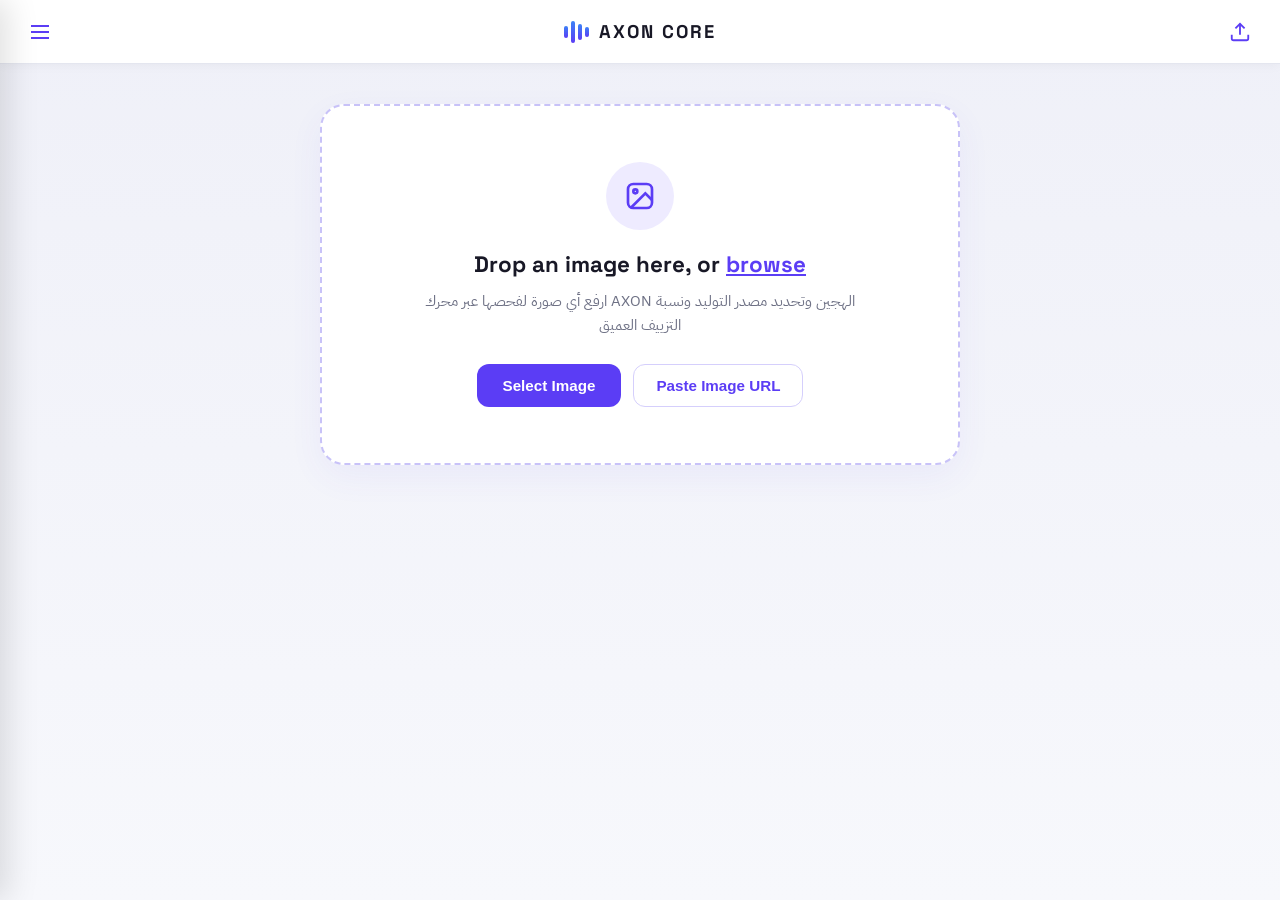
==== commit c13118d0: "Update index.html" ====
--- a/index.html
+++ b/index.html
@@ -765,7 +765,7 @@
         <span class="wave-icon">
             <span></span><span></span><span></span><span></span>
         </span>
-        <span class="brand-text">AXON DETECT</span>
+        <span class="brand-text">AXON CORE</span>
     </a>
 
     <button class="icon-btn" id="newUploadBtn" title="رفع صورة جديدة">
